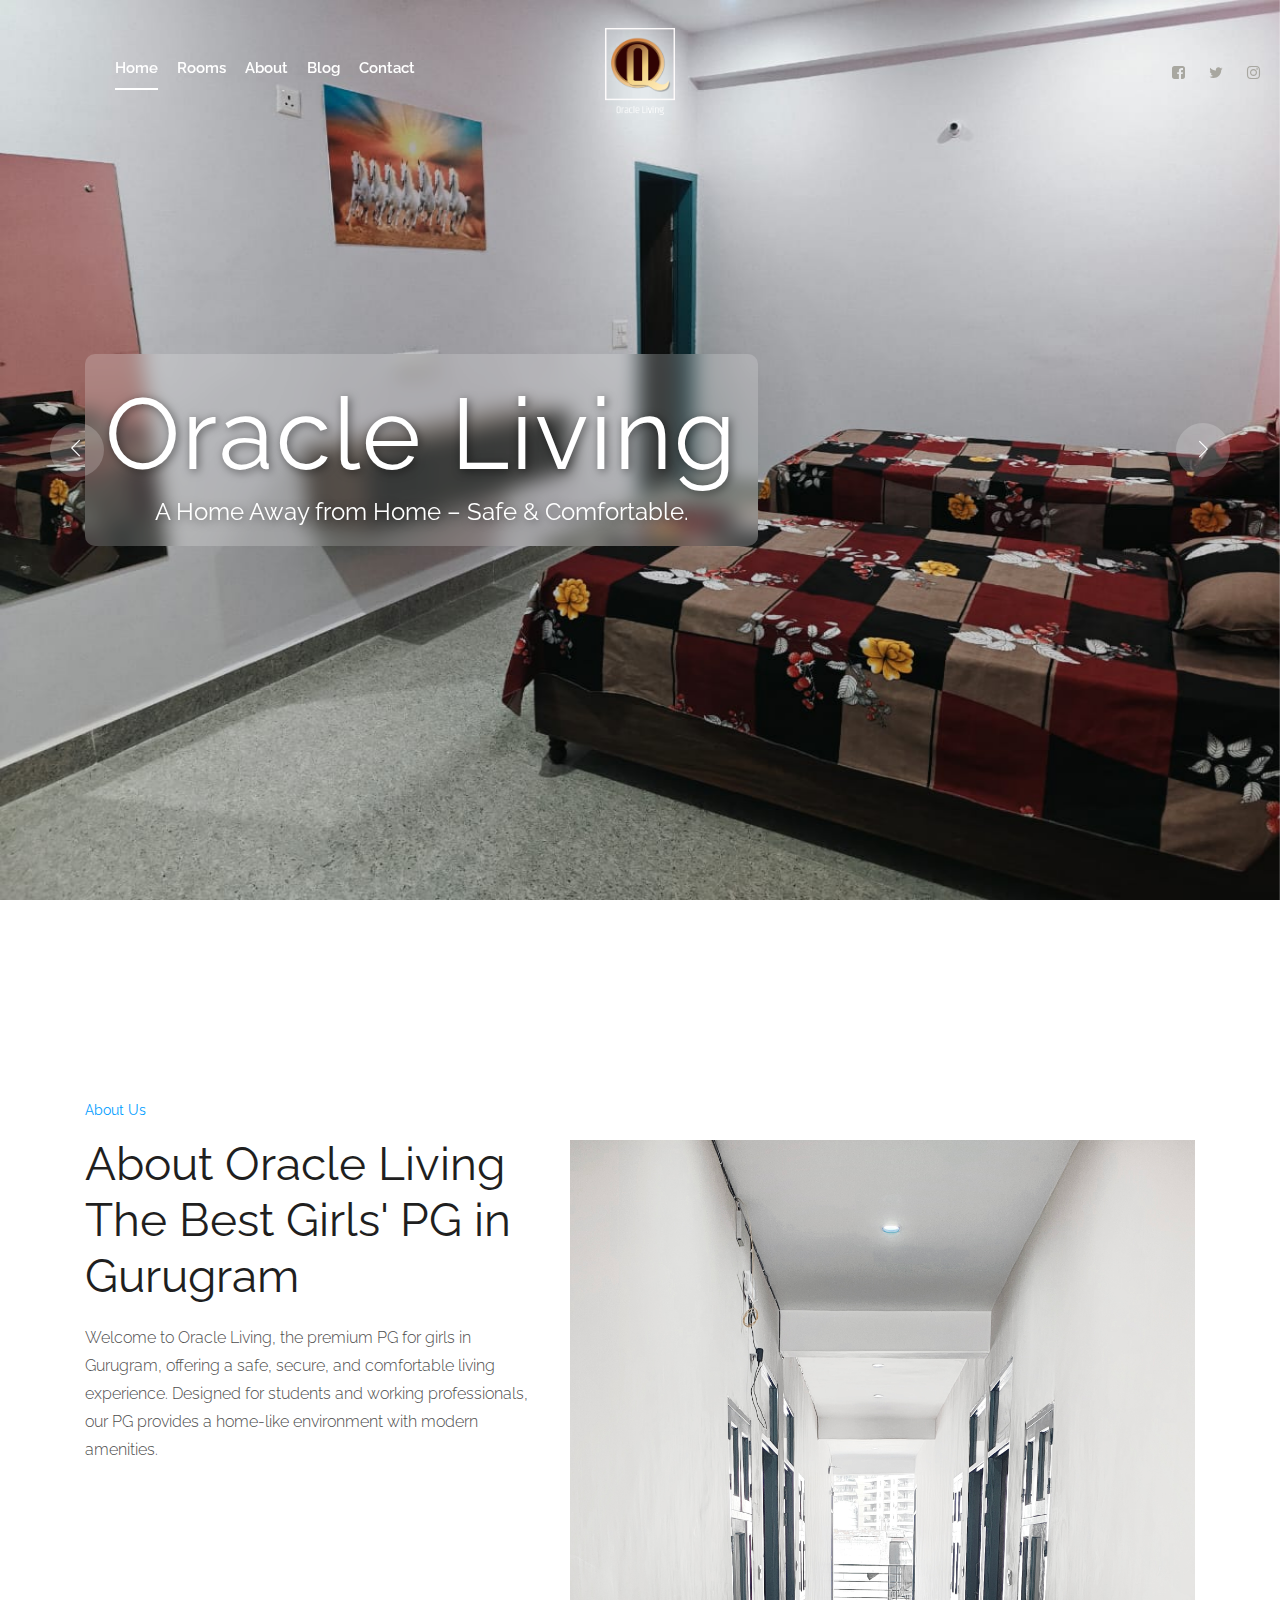
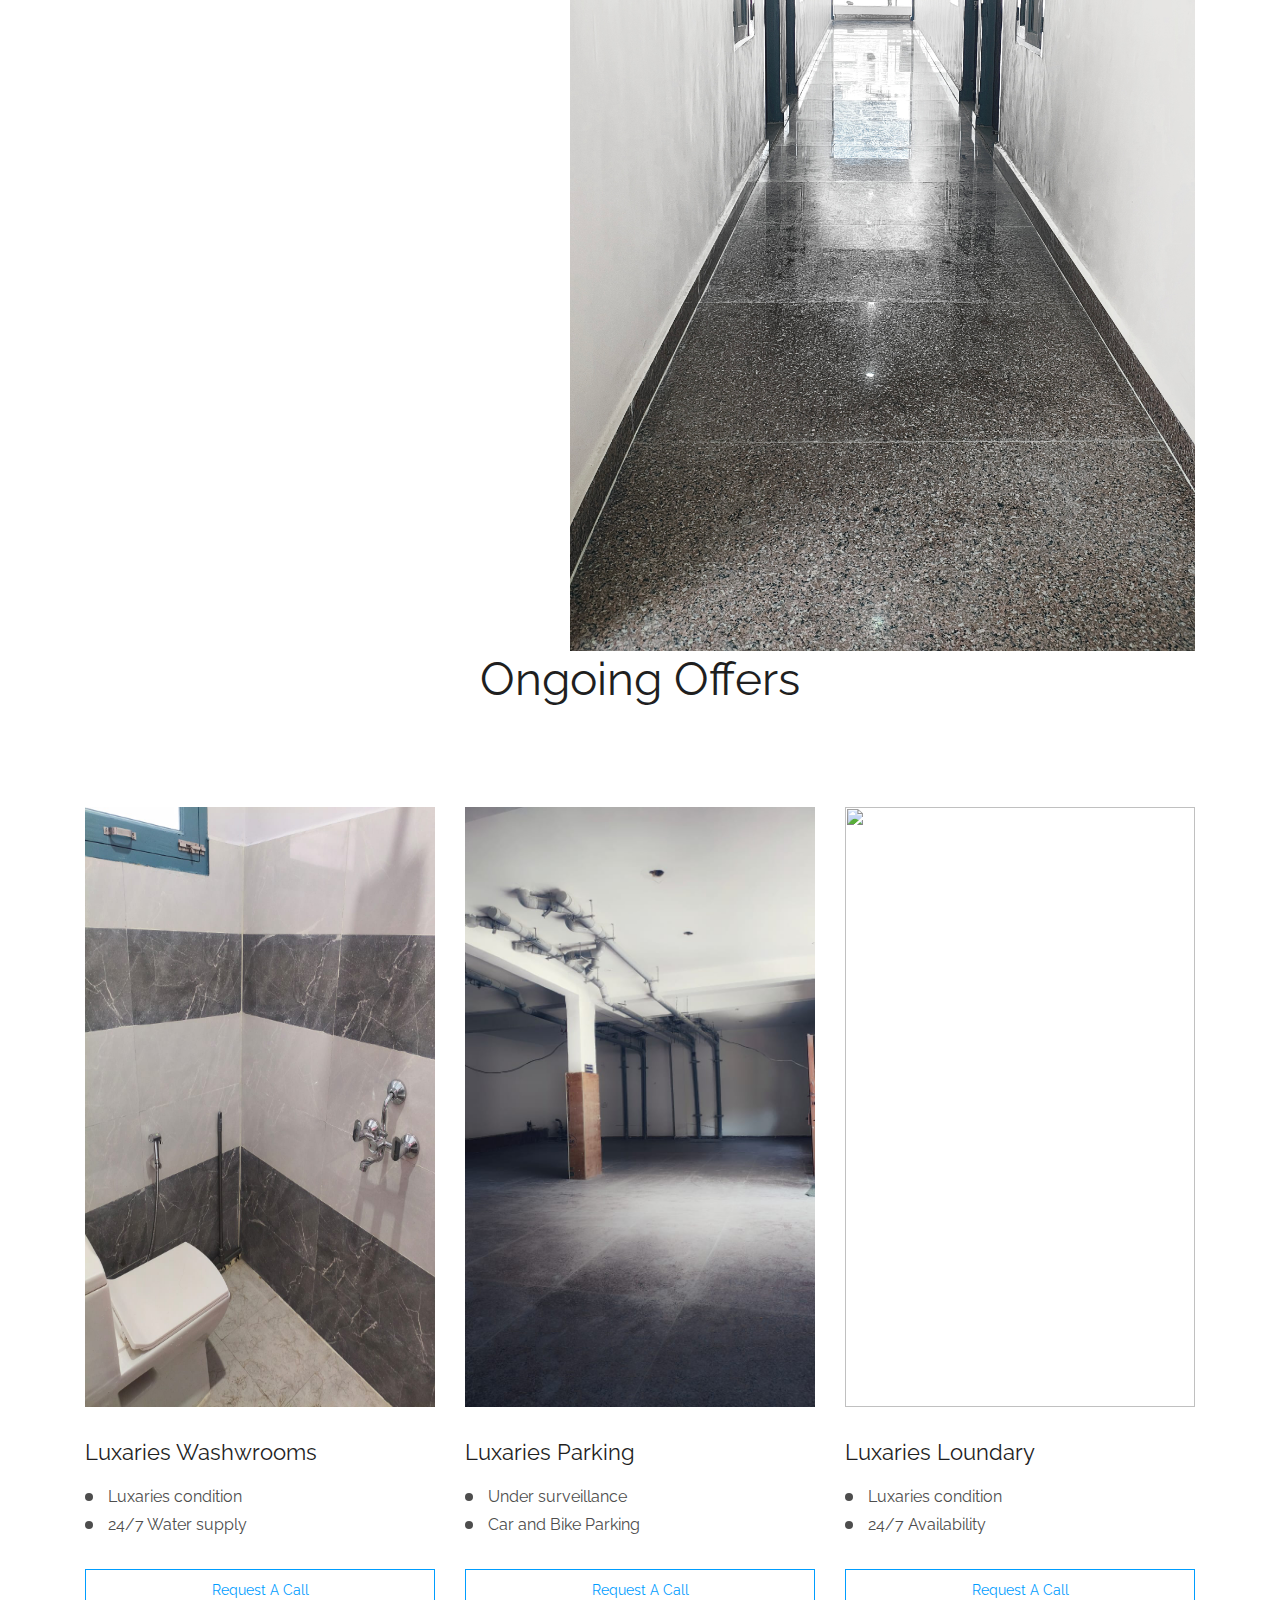
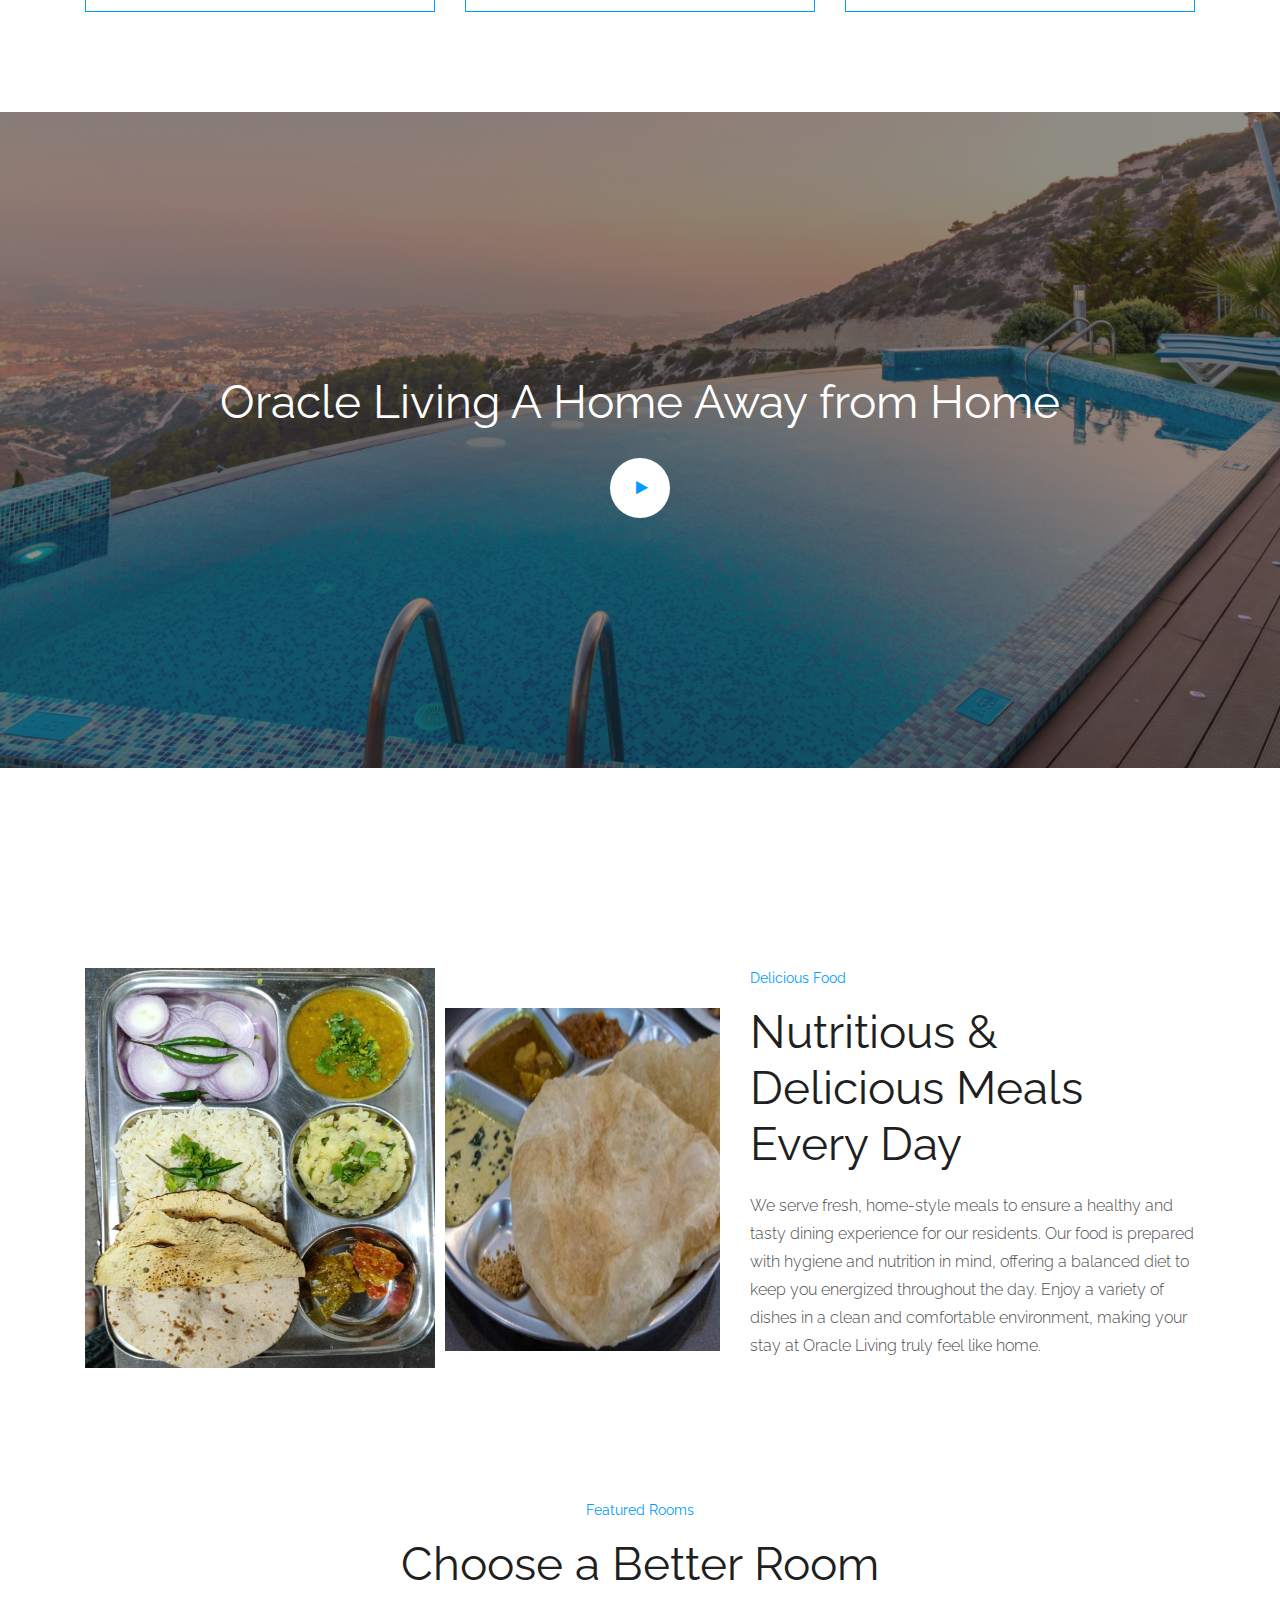
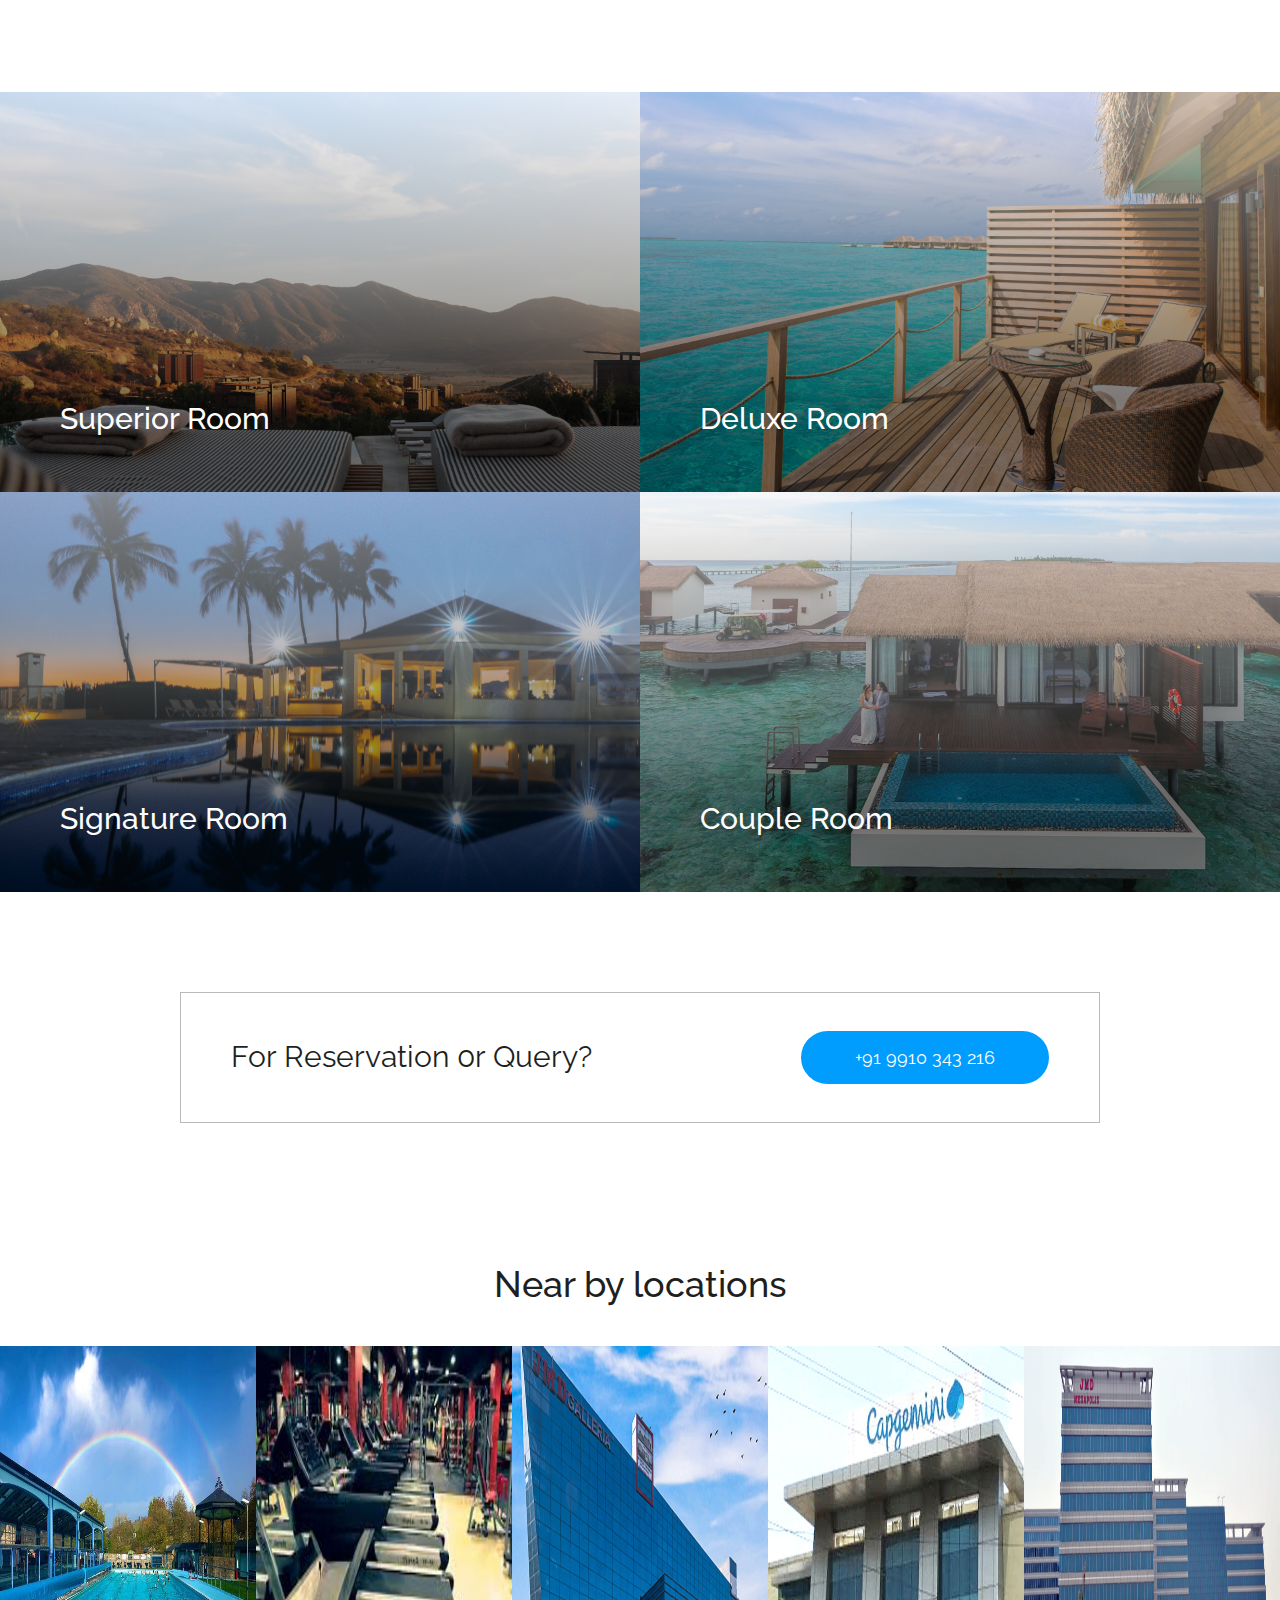
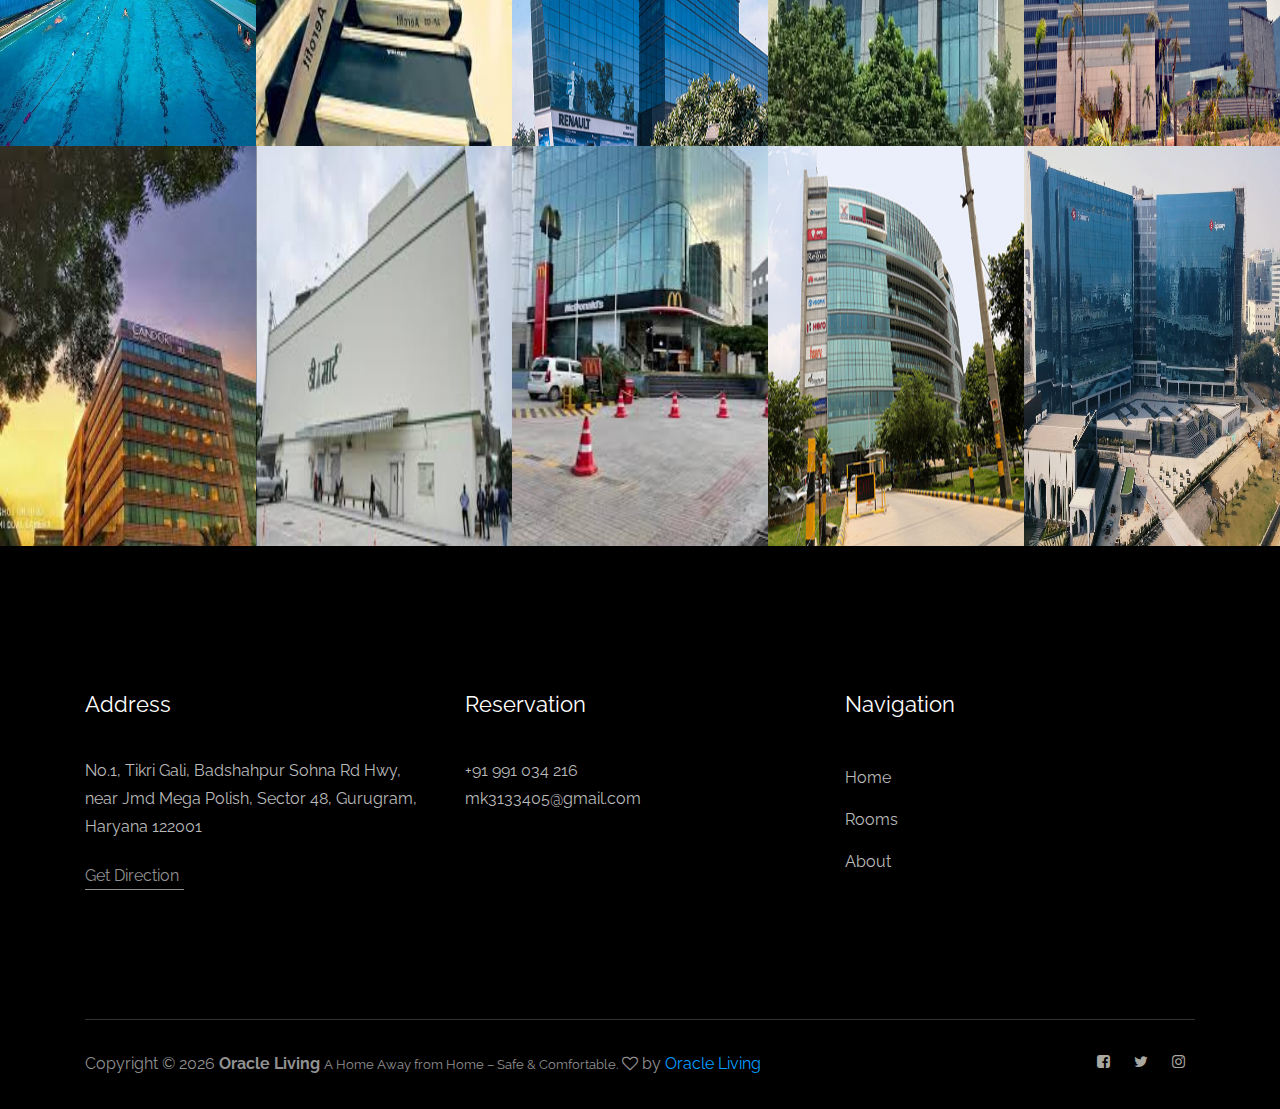
==== index.html @ 8eb71ac9 "done" ====
<!DOCTYPE html>
<html class="no-js" lang="zxx">
  <head>
    <meta charset="utf-8" />
    <meta http-equiv="x-ua-compatible" content="ie=edge" />
    <title>Oracle Living</title>
    <meta name="description" content="" />
    <meta name="viewport" content="width=device-width, initial-scale=1" />

    <!-- <link rel="manifest" href="site.webmanifest"> -->
    <link rel="shortcut icon" type="image/x-icon" href="img/favicon.ico" />
    <!-- Place favicon.ico in the root directory -->

    <!-- CSS here -->
    <link rel="stylesheet" href="css/bootstrap.min.css" />
    <link rel="stylesheet" href="css/owl.carousel.min.css" />
    <link rel="stylesheet" href="css/magnific-popup.css" />
    <link rel="stylesheet" href="css/font-awesome.min.css" />
    <link rel="stylesheet" href="css/themify-icons.css" />
    <link rel="stylesheet" href="css/nice-select.css" />
    <link rel="stylesheet" href="css/flaticon.css" />
    <link rel="stylesheet" href="css/gijgo.css" />
    <link rel="stylesheet" href="css/animate.css" />
    <link rel="stylesheet" href="css/slicknav.css" />
    <link rel="stylesheet" href="css/style.css" />
    <!-- <link rel="stylesheet" href="css/responsive.css"> -->
  </head>

  <body>
    <!--[if lte IE 9]>
      <p class="browserupgrade">
        You are using an <strong>outdated</strong> browser. Please
        <a href="https://browsehappy.com/">upgrade your browser</a> to improve
        your experience and security.
      </p>
    <![endif]-->

    <!-- header-start -->
    <header>
      <div class="header-area">
        <div id="sticky-header" class="main-header-area">
          <div class="container-fluid p-0">
            <div class="row align-items-center no-gutters">
              <div class="col-xl-5 col-lg-6">
                <div class="main-menu d-none d-lg-block">
                  <nav>
                    <ul id="navigation">
                      <li><a class="active" href="index.html">home</a></li>
                      <li><a href="rooms.html">rooms</a></li>
                      <li><a href="about.html">About</a></li>
                      <li><a href="blog.html">Blog</a></li>

                      <li><a href="contact.html">Contact</a></li>
                    </ul>
                  </nav>
                </div>
              </div>
              <div class="col-xl-2 col-lg-2">
                <div class="logo-img">
                  <a href="index.html">
                    <img src="img/logo.png" alt="" width="70" height="90" />
                  </a>
                </div>
              </div>
              <div class="col-xl-5 col-lg-4 d-none d-lg-block">
                <div class="book_room">
                  <div class="socail_links">
                    <ul>
                      <li>
                        <a href="#">
                          <i class="fa fa-facebook-square"></i>
                        </a>
                      </li>
                      <li>
                        <a href="#">
                          <i class="fa fa-twitter"></i>
                        </a>
                      </li>
                      <li>
                        <a href="#">
                          <i class="fa fa-instagram"></i>
                        </a>
                      </li>
                    </ul>
                  </div>
                </div>
              </div>
              <div class="col-12">
                <div class="mobile_menu d-block d-lg-none"></div>
              </div>
            </div>
          </div>
        </div>
      </div>
    </header>
    <!-- header-end -->

    <!-- slider_area_start -->
    <div class="slider_area">
      <div class="slider_active owl-carousel">
        <div
          class="single_slider d-flex align-items-center justify-content-center slider_bg_1"
        >
          <div class="container">
            <div class="row">
              <div class="col-xl-12">
                <div class="slider_text text-center">
                  <h3>Oracle Living</h3>
                  <p>A Home Away from Home – Safe & Comfortable.</p>
                </div>
              </div>
            </div>
          </div>
        </div>
        <div
          class="single_slider d-flex align-items-center justify-content-center slider_bg_2"
        >
          <div class="container">
            <div class="row">
              <div class="col-xl-12">
                <div class="slider_text text-center">
                  <h3>Oracle Living for Girls</h3>
                  <p>Where Comfort Meets Security for Women.</p>
                </div>
              </div>
            </div>
          </div>
        </div>
        <div
          class="single_slider d-flex align-items-center justify-content-center slider_bg_3"
        >
          <div class="container">
            <div class="row">
              <div class="col-xl-12">
                <div class="slider_text text-center">
                  <h3>Oracle Living - Home</h3>
                  <p>Luxury, Safety & Comfort – All in One Place.</p>
                </div>
              </div>
            </div>
          </div>
        </div>
      </div>
    </div>

    <div class="about_area">
      <div class="container">
        <div class="row">
          <div class="col-xl-5 col-lg-5">
            <div class="about_info">
              <div class="section_title mb-20px">
                <span>About Us</span>
                <h3>
                  About Oracle Living <br />
                  The Best Girls' PG in Gurugram
                </h3>
              </div>
              <p>
                Welcome to Oracle Living, the premium PG for girls in Gurugram,
                offering a safe, secure, and comfortable living experience.
                Designed for students and working professionals, our PG provides
                a home-like environment with modern amenities.
              </p>
            </div>
          </div>
          <div class="col-xl-7 col-lg-7">
            <div class="about_thumb d-flex">
              <div class="img_1">
                <img src="img/about/about_1.jpg" alt="" />
              </div>
              <div class="img_2">
                <img src="img/about/about_2.jpg" alt="" />
              </div>
            </div>
          </div>
        </div>
      </div>
    </div>
    <!-- about_area_end -->

    <!-- offers_area_start -->
    <div class="offers_area">
      <div class="container">
        <div class="row">
          <div class="col-xl-12">
            <div class="section_title text-center mb-100">
              <h3>Ongoing Offers</h3>
            </div>
          </div>
        </div>
        <div class="row">
          <div class="col-xl-4 col-md-4">
            <div class="single_offers">
              <div class="about_thumb">
                <img src="img/offers/1.jpg" height="600" alt="" />
              </div>
              <h3>Luxaries Washwrooms</h3>
              <ul>
                <li>Luxaries condition</li>
                <li>24/7 Water supply</li>
              </ul>
              <a href="#" class="book_now">Request a call</a>
            </div>
          </div>
          <div class="col-xl-4 col-md-4">
            <div class="single_offers">
              <div class="about_thumb">
                <img src="img/offers/2.jpg" height="600" alt="" />
              </div>
              <h3>Luxaries Parking</h3>
              <ul>
                <li>Under surveillance</li>
                <li>Car and Bike Parking</li>
              </ul>
              <a href="#" class="book_now">Request a call</a>
            </div>
          </div>
          <div class="col-xl-4 col-md-4">
            <div class="single_offers">
              <div class="about_thumb">
                <img src="img/offers/3.jpg" height="600" alt="" />
              </div>
              <h3>Luxaries Loundary</h3>
              <ul>
                <li>Luxaries condition</li>
                <li>24/7 Availability</li>
              </ul>
              <a href="#" class="book_now">Request a call</a>
            </div>
          </div>
        </div>
      </div>
    </div>
    <!-- offers_area_end -->

    <!-- video_area_start -->
    <div class="video_area video_bg overlay">
      <div class="video_area_inner text-center">
        <h3>Oracle Living A Home Away from Home</h3>
        <a
          href="https://www.youtube.com/watch?v=vLnPwxZdW4Y"
          class="video_btn popup-video"
        >
          <i class="fa fa-play"></i>
        </a>
      </div>
    </div>
    <!-- video_area_end -->

    <!-- about_area_start -->
    <div class="about_area">
      <div class="container">
        <div class="row">
          <div class="col-xl-7 col-lg-7">
            <div class="about_thumb2 d-flex">
              <div class="img_1">
                <img
                  src="img/about/1.jpg"
                  style="height: 400px; width: 350px"
                  alt=""
                />
              </div>
              <div class="img_2">
                <img src="img/about/2.png" alt="" />
              </div>
            </div>
          </div>
          <div class="col-xl-5 col-lg-5">
            <div class="about_info">
              <div class="section_title mb-20px">
                <span>Delicious Food</span>
                <h3>Nutritious & Delicious Meals Every Day</h3>
              </div>
              <p>
                We serve fresh, home-style meals to ensure a healthy and tasty
                dining experience for our residents. Our food is prepared with
                hygiene and nutrition in mind, offering a balanced diet to keep
                you energized throughout the day. Enjoy a variety of dishes in a
                clean and comfortable environment, making your stay at Oracle
                Living truly feel like home.
              </p>
            </div>
          </div>
        </div>
      </div>
    </div>

    <div class="features_room">
      <div class="container">
        <div class="row">
          <div class="col-xl-12">
            <div class="section_title text-center mb-100">
              <span>Featured Rooms</span>
              <h3>Choose a Better Room</h3>
            </div>
          </div>
        </div>
      </div>
      <div class="rooms_here">
        <div class="single_rooms">
          <div class="room_thumb">
            <img src="img/rooms/1.png" alt="" />
            <div
              class="room_heading d-flex justify-content-between align-items-center"
            >
              <div class="room_heading_inner">
                <h3>Superior Room</h3>
              </div>
              <a href="#" class="line-button">Request a call</a>
            </div>
          </div>
        </div>
        <div class="single_rooms">
          <div class="room_thumb">
            <img src="img/rooms/2.png" alt="" />
            <div
              class="room_heading d-flex justify-content-between align-items-center"
            >
              <div class="room_heading_inner">
                <h3>Deluxe Room</h3>
              </div>
              <a href="#" class="line-button">Request a call</a>
            </div>
          </div>
        </div>
        <div class="single_rooms">
          <div class="room_thumb">
            <img src="img/rooms/3.png" alt="" />
            <div
              class="room_heading d-flex justify-content-between align-items-center"
            >
              <div class="room_heading_inner">
                <h3>Signature Room</h3>
              </div>
              <a href="#" class="line-button">Request a call</a>
            </div>
          </div>
        </div>
        <div class="single_rooms">
          <div class="room_thumb">
            <img src="img/rooms/4.png" alt="" />
            <div
              class="room_heading d-flex justify-content-between align-items-center"
            >
              <div class="room_heading_inner">
                <h3>Couple Room</h3>
              </div>
              <a href="#" class="line-button">Request a call</a>
            </div>
          </div>
        </div>
      </div>
    </div>
    <!-- features_room_end -->

    <!-- forQuery_start -->
    <div class="forQuery">
      <div class="container">
        <div class="row">
          <div class="col-xl-10 offset-xl-1 col-md-12">
            <div class="Query_border">
              <div class="row align-items-center justify-content-center">
                <div class="col-xl-6 col-md-6">
                  <div class="Query_text">
                    <p>For Reservation 0r Query?</p>
                  </div>
                </div>
                <div class="col-xl-6 col-md-6">
                  <div class="phone_num">
                    <a href="#" class="mobile_no">+91 9910 343 216</a>
                  </div>
                </div>
              </div>
            </div>
          </div>
        </div>
      </div>
    </div>
    <div style="margin: 40px">
      <center><h1>Near by locations</h1></center>
    </div>
    <!-- forQuery_end-->

    <!-- instragram_area_start -->
    <div class="instragram_area">
      <div class="single_instagram">
        <img src="img/instragram/1.jpg" height="400" alt="" />
        <div class="ovrelay">
          <a href="#">GP Goingca </a>
        </div>
      </div>
      <div class="single_instagram">
        <img src="img/instragram/2.jpeg" height="400" alt="" />
        <div class="ovrelay">
          <a href="#"> Pro Ultimate GYM </a>
        </div>
      </div>
      <div class="single_instagram">
        <img src="img/instragram/3.jpg" height="400" alt="" />
        <div class="ovrelay">
          <a href="#"> JMD Galleria </a>
        </div>
      </div>
      <div class="single_instagram">
        <img src="img/instragram/4.png" height="400" alt="" />
        <div class="ovrelay">
          <a href="#"> Capgemini </a>
        </div>
      </div>
      <div class="single_instagram">
        <img src="img/instragram/5.jpg" height="400" alt="" />
        <div class="ovrelay">
          <a href="#"> JMD Megapolis </a>
        </div>
      </div>
    </div>
    <div class="instragram_area">
      <div class="single_instagram">
        <img src="img/instragram/6.jpeg" height="400" alt="" />
        <div class="ovrelay">
          <a href="#"> Candor </a>
        </div>
      </div>
      <div class="single_instagram">
        <img src="img/instragram/7.jpeg" height="400" alt="" />
        <div class="ovrelay">
          <a href="#"> D Mart </a>
        </div>
      </div>
      <div class="single_instagram">
        <img src="img/instragram/8.jpeg" height="400" alt="" />
        <div class="ovrelay">
          <a href="#">MC D </a>
        </div>
      </div>
      <div class="single_instagram">
        <img src="img/instragram/9.jpg" height="400" alt="" />
        <div class="ovrelay">
          <a href="#"> Spaze IT Park </a>
        </div>
      </div>
      <div class="single_instagram">
        <img src="img/instragram/10.jpeg" height="400" alt="" />
        <div class="ovrelay">
          <a href="#"> Spinny </a>
        </div>
      </div>
    </div>
    <!-- instragram_area_end -->

    <!-- footer -->
    <footer class="footer">
      <div class="footer_top">
        <div class="container">
          <div class="row">
            <div class="col-xl-4 col-md-6 col-lg-4">
              <div class="footer_widget">
                <h3 class="footer_title">address</h3>
                <p class="footer_text">
                  No.1, Tikri Gali, Badshahpur Sohna Rd Hwy, near Jmd Mega
                  Polish, Sector 48, Gurugram, Haryana 122001
                </p>
                <a href="#" class="line-button">Get Direction</a>
              </div>
            </div>
            <div class="col-xl-4 col-md-6 col-lg-4">
              <div class="footer_widget">
                <h3 class="footer_title">Reservation</h3>
                <p class="footer_text">
                  +91 991 034 216 <br />
                  mk3133405@gmail.com
                </p>
              </div>
            </div>
            <div class="col-xl-4 col-md-6 col-lg-4">
              <div class="footer_widget">
                <h3 class="footer_title">Navigation</h3>
                <ul>
                  <li><a href="/">Home</a></li>
                  <li><a href="/rooms.html">Rooms</a></li>
                  <li><a href="/about.html">About</a></li>
                </ul>
              </div>
            </div>
          </div>
        </div>
      </div>
      <div class="copy-right_text">
        <div class="container">
          <div class="footer_border"></div>
          <div class="row">
            <div class="col-xl-8 col-md-7 col-lg-9">
              <p class="copy_right">
                <!-- Link back to Colorlib can't be removed. Template is licensed under CC BY 3.0. -->
                Copyright &copy;
                <script>
                  document.write(new Date().getFullYear());
                </script>
                <strong>Oracle Living</strong>
                <small>A Home Away from Home – Safe & Comfortable.</small>
                <i class="fa fa-heart-o" aria-hidden="true"></i> by
                <a href="/" target="_blank">Oracle Living</a>
                <!-- Link back to Colorlib can't be removed. Template is licensed under CC BY 3.0. -->
              </p>
            </div>

            <div class="col-xl-4 col-md-5 col-lg-3">
              <div class="socail_links">
                <ul>
                  <li>
                    <a href="#">
                      <i class="fa fa-facebook-square"></i>
                    </a>
                  </li>
                  <li>
                    <a href="#">
                      <i class="fa fa-twitter"></i>
                    </a>
                  </li>
                  <li>
                    <a href="#">
                      <i class="fa fa-instagram"></i>
                    </a>
                  </li>
                </ul>
              </div>
            </div>
          </div>
        </div>
      </div>
    </footer>

    <!-- JS here -->
    <script src="js/vendor/modernizr-3.5.0.min.js"></script>
    <script src="js/vendor/jquery-1.12.4.min.js"></script>
    <script src="js/popper.min.js"></script>
    <script src="js/bootstrap.min.js"></script>
    <script src="js/owl.carousel.min.js"></script>
    <script src="js/isotope.pkgd.min.js"></script>
    <script src="js/ajax-form.js"></script>
    <script src="js/waypoints.min.js"></script>
    <script src="js/jquery.counterup.min.js"></script>
    <script src="js/imagesloaded.pkgd.min.js"></script>
    <script src="js/scrollIt.js"></script>
    <script src="js/jquery.scrollUp.min.js"></script>
    <script src="js/wow.min.js"></script>
    <script src="js/nice-select.min.js"></script>
    <script src="js/jquery.slicknav.min.js"></script>
    <script src="js/jquery.magnific-popup.min.js"></script>
    <script src="js/plugins.js"></script>
    <script src="js/gijgo.min.js"></script>

    <!--contact js-->
    <script src="js/contact.js"></script>
    <script src="js/jquery.ajaxchimp.min.js"></script>
    <script src="js/jquery.form.js"></script>
    <script src="js/jquery.validate.min.js"></script>
    <script src="js/mail-script.js"></script>

    <script src="js/main.js"></script>
    <script>
      $("#datepicker").datepicker({
        iconsLibrary: "fontawesome",
        icons: {
          rightIcon: '<span class="fa fa-caret-down"></span>',
        },
      });
      $("#datepicker2").datepicker({
        iconsLibrary: "fontawesome",
        icons: {
          rightIcon: '<span class="fa fa-caret-down"></span>',
        },
      });
    </script>
  </body>
</html>
---- css/themify-icons.css ----
@font-face {
	font-family: 'themify';
	src:url('../fonts/themify.eot?-fvbane');
	src:url('../fonts/themify.eot?#iefix-fvbane') format('embedded-opentype'),
		url('../fonts/themify.woff?-fvbane') format('woff'),
		url('../fonts/themify.ttf?-fvbane') format('truetype'),
		url('../fonts/themify.svg?-fvbane#themify') format('svg');
	font-weight: normal;
	font-style: normal;
}

[class^="ti-"], [class*=" ti-"] {
	font-family: 'themify';
	/* speak: none; */
	font-style: normal;
	font-weight: normal;
	font-variant: normal;
	text-transform: none;
	line-height: 1;

	/* Better Font Rendering =========== */
	-webkit-font-smoothing: antialiased;
	-moz-osx-font-smoothing: grayscale;
}

.ti-wand:before {
	content: "\e600";
}
.ti-volume:before {
	content: "\e601";
}
.ti-user:before {
	content: "\e602";
}
.ti-unlock:before {
	content: "\e603";
}
.ti-unlink:before {
	content: "\e604";
}
.ti-trash:before {
	content: "\e605";
}
.ti-thought:before {
	content: "\e606";
}
.ti-target:before {
	content: "\e607";
}
.ti-tag:before {
	content: "\e608";
}
.ti-tablet:before {
	content: "\e609";
}
.ti-star:before {
	content: "\e60a";
}
.ti-spray:before {
	content: "\e60b";
}
.ti-signal:before {
	content: "\e60c";
}
.ti-shopping-cart:before {
	content: "\e60d";
}
.ti-shopping-cart-full:before {
	content: "\e60e";
}
.ti-settings:before {
	content: "\e60f";
}
.ti-search:before {
	content: "\e610";
}
.ti-zoom-in:before {
	content: "\e611";
}
.ti-zoom-out:before {
	content: "\e612";
}
.ti-cut:before {
	content: "\e613";
}
.ti-ruler:before {
	content: "\e614";
}
.ti-ruler-pencil:before {
	content: "\e615";
}
.ti-ruler-alt:before {
	content: "\e616";
}
.ti-bookmark:before {
	content: "\e617";
}
.ti-bookmark-alt:before {
	content: "\e618";
}
.ti-reload:before {
	content: "\e619";
}
.ti-plus:before {
	content: "\e61a";
}
.ti-pin:before {
	content: "\e61b";
}
.ti-pencil:before {
	content: "\e61c";
}
.ti-pencil-alt:before {
	content: "\e61d";
}
.ti-paint-roller:before {
	content: "\e61e";
}
.ti-paint-bucket:before {
	content: "\e61f";
}
.ti-na:before {
	content: "\e620";
}
.ti-mobile:before {
	content: "\e621";
}
.ti-minus:before {
	content: "\e622";
}
.ti-medall:before {
	content: "\e623";
}
.ti-medall-alt:before {
	content: "\e624";
}
.ti-marker:before {
	content: "\e625";
}
.ti-marker-alt:before {
	content: "\e626";
}
.ti-arrow-up:before {
	content: "\e627";
}
.ti-arrow-right:before {
	content: "\e628";
}
.ti-arrow-left:before {
	content: "\e629";
}
.ti-arrow-down:before {
	content: "\e62a";
}
.ti-lock:before {
	content: "\e62b";
}
.ti-location-arrow:before {
	content: "\e62c";
}
.ti-link:before {
	content: "\e62d";
}
.ti-layout:before {
	content: "\e62e";
}
.ti-layers:before {
	content: "\e62f";
}
.ti-layers-alt:before {
	content: "\e630";
}
.ti-key:before {
	content: "\e631";
}
.ti-import:before {
	content: "\e632";
}
.ti-image:before {
	content: "\e633";
}
.ti-heart:before {
	content: "\e634";
}
.ti-heart-broken:before {
	content: "\e635";
}
.ti-hand-stop:before {
	content: "\e636";
}
.ti-hand-open:before {
	content: "\e637";
}
.ti-hand-drag:before {
	content: "\e638";
}
.ti-folder:before {
	content: "\e639";
}
.ti-flag:before {
	content: "\e63a";
}
.ti-flag-alt:before {
	content: "\e63b";
}
.ti-flag-alt-2:before {
	content: "\e63c";
}
.ti-eye:before {
	content: "\e63d";
}
.ti-export:before {
	content: "\e63e";
}
.ti-exchange-vertical:before {
	content: "\e63f";
}
.ti-desktop:before {
	content: "\e640";
}
.ti-cup:before {
	content: "\e641";
}
.ti-crown:before {
	content: "\e642";
}
.ti-comments:before {
	content: "\e643";
}
.ti-comment:before {
	content: "\e644";
}
.ti-comment-alt:before {
	content: "\e645";
}
.ti-close:before {
	content: "\e646";
}
.ti-clip:before {
	content: "\e647";
}
.ti-angle-up:before {
	content: "\e648";
}
.ti-angle-right:before {
	content: "\e649";
}
.ti-angle-left:before {
	content: "\e64a";
}
.ti-angle-down:before {
	content: "\e64b";
}
.ti-check:before {
	content: "\e64c";
}
.ti-check-box:before {
	content: "\e64d";
}
.ti-camera:before {
	content: "\e64e";
}
.ti-announcement:before {
	content: "\e64f";
}
.ti-brush:before {
	content: "\e650";
}
.ti-briefcase:before {
	content: "\e651";
}
.ti-bolt:before {
	content: "\e652";
}
.ti-bolt-alt:before {
	content: "\e653";
}
.ti-blackboard:before {
	content: "\e654";
}
.ti-bag:before {
	content: "\e655";
}
.ti-move:before {
	content: "\e656";
}
.ti-arrows-vertical:before {
	content: "\e657";
}
.ti-arrows-horizontal:before {
	content: "\e658";
}
.ti-fullscreen:before {
	content: "\e659";
}
.ti-arrow-top-right:before {
	content: "\e65a";
}
.ti-arrow-top-left:before {
	content: "\e65b";
}
.ti-arrow-circle-up:before {
	content: "\e65c";
}
.ti-arrow-circle-right:before {
	content: "\e65d";
}
.ti-arrow-circle-left:before {
	content: "\e65e";
}
.ti-arrow-circle-down:before {
	content: "\e65f";
}
.ti-angle-double-up:before {
	content: "\e660";
}
.ti-angle-double-right:before {
	content: "\e661";
}
.ti-angle-double-left:before {
	content: "\e662";
}
.ti-angle-double-down:before {
	content: "\e663";
}
.ti-zip:before {
	content: "\e664";
}
.ti-world:before {
	content: "\e665";
}
.ti-wheelchair:before {
	content: "\e666";
}
.ti-view-list:before {
	content: "\e667";
}
.ti-view-list-alt:before {
	content: "\e668";
}
.ti-view-grid:before {
	content: "\e669";
}
.ti-uppercase:before {
	content: "\e66a";
}
.ti-upload:before {
	content: "\e66b";
}
.ti-underline:before {
	content: "\e66c";
}
.ti-truck:before {
	content: "\e66d";
}
.ti-timer:before {
	content: "\e66e";
}
.ti-ticket:before {
	content: "\e66f";
}
.ti-thumb-up:before {
	content: "\e670";
}
.ti-thumb-down:before {
	content: "\e671";
}
.ti-text:before {
	content: "\e672";
}
.ti-stats-up:before {
	content: "\e673";
}
.ti-stats-down:before {
	content: "\e674";
}
.ti-split-v:before {
	content: "\e675";
}
.ti-split-h:before {
	content: "\e676";
}
.ti-smallcap:before {
	content: "\e677";
}
.ti-shine:before {
	content: "\e678";
}
.ti-shift-right:before {
	content: "\e679";
}
.ti-shift-left:before {
	content: "\e67a";
}
.ti-shield:before {
	content: "\e67b";
}
.ti-notepad:before {
	content: "\e67c";
}
.ti-server:before {
	content: "\e67d";
}
.ti-quote-right:before {
	content: "\e67e";
}
.ti-quote-left:before {
	content: "\e67f";
}
.ti-pulse:before {
	content: "\e680";
}
.ti-printer:before {
	content: "\e681";
}
.ti-power-off:before {
	content: "\e682";
}
.ti-plug:before {
	content: "\e683";
}
.ti-pie-chart:before {
	content: "\e684";
}
.ti-paragraph:before {
	content: "\e685";
}
.ti-panel:before {
	content: "\e686";
}
.ti-package:before {
	content: "\e687";
}
.ti-music:before {
	content: "\e688";
}
.ti-music-alt:before {
	content: "\e689";
}
.ti-mouse:before {
	content: "\e68a";
}
.ti-mouse-alt:before {
	content: "\e68b";
}
.ti-money:before {
	content: "\e68c";
}
.ti-microphone:before {
	content: "\e68d";
}
.ti-menu:before {
	content: "\e68e";
}
.ti-menu-alt:before {
	content: "\e68f";
}
.ti-map:before {
	content: "\e690";
}
.ti-map-alt:before {
	content: "\e691";
}
.ti-loop:before {
	content: "\e692";
}
.ti-location-pin:before {
	content: "\e693";
}
.ti-list:before {
	content: "\e694";
}
.ti-light-bulb:before {
	content: "\e695";
}
.ti-Italic:before {
	content: "\e696";
}
.ti-info:before {
	content: "\e697";
}
.ti-infinite:before {
	content: "\e698";
}
.ti-id-badge:before {
	content: "\e699";
}
.ti-hummer:before {
	content: "\e69a";
}
.ti-home:before {
	content: "\e69b";
}
.ti-help:before {
	content: "\e69c";
}
.ti-headphone:before {
	content: "\e69d";
}
.ti-harddrives:before {
	content: "\e69e";
}
.ti-harddrive:before {
	content: "\e69f";
}
.ti-gift:before {
	content: "\e6a0";
}
.ti-game:before {
	content: "\e6a1";
}
.ti-filter:before {
	content: "\e6a2";
}
.ti-files:before {
	content: "\e6a3";
}
.ti-file:before {
	content: "\e6a4";
}
.ti-eraser:before {
	content: "\e6a5";
}
.ti-envelope:before {
	content: "\e6a6";
}
.ti-download:before {
	content: "\e6a7";
}
.ti-direction:before {
	content: "\e6a8";
}
.ti-direction-alt:before {
	content: "\e6a9";
}
.ti-dashboard:before {
	content: "\e6aa";
}
.ti-control-stop:before {
	content: "\e6ab";
}
.ti-control-shuffle:before {
	content: "\e6ac";
}
.ti-control-play:before {
	content: "\e6ad";
}
.ti-control-pause:before {
	content: "\e6ae";
}
.ti-control-forward:before {
	content: "\e6af";
}
.ti-control-backward:before {
	content: "\e6b0";
}
.ti-cloud:before {
	content: "\e6b1";
}
.ti-cloud-up:before {
	content: "\e6b2";
}
.ti-cloud-down:before {
	content: "\e6b3";
}
.ti-clipboard:before {
	content: "\e6b4";
}
.ti-car:before {
	content: "\e6b5";
}
.ti-calendar:before {
	content: "\e6b6";
}
.ti-book:before {
	content: "\e6b7";
}
.ti-bell:before {
	content: "\e6b8";
}
.ti-basketball:before {
	content: "\e6b9";
}
.ti-bar-chart:before {
	content: "\e6ba";
}
.ti-bar-chart-alt:before {
	content: "\e6bb";
}
.ti-back-right:before {
	content: "\e6bc";
}
.ti-back-left:before {
	content: "\e6bd";
}
.ti-arrows-corner:before {
	content: "\e6be";
}
.ti-archive:before {
	content: "\e6bf";
}
.ti-anchor:before {
	content: "\e6c0";
}
.ti-align-right:before {
	content: "\e6c1";
}
.ti-align-left:before {
	content: "\e6c2";
}
.ti-align-justify:before {
	content: "\e6c3";
}
.ti-align-center:before {
	content: "\e6c4";
}
.ti-alert:before {
	content: "\e6c5";
}
.ti-alarm-clock:before {
	content: "\e6c6";
}
.ti-agenda:before {
	content: "\e6c7";
}
.ti-write:before {
	content: "\e6c8";
}
.ti-window:before {
	content: "\e6c9";
}
.ti-widgetized:before {
	content: "\e6ca";
}
.ti-widget:before {
	content: "\e6cb";
}
.ti-widget-alt:before {
	content: "\e6cc";
}
.ti-wallet:before {
	content: "\e6cd";
}
.ti-video-clapper:before {
	content: "\e6ce";
}
.ti-video-camera:before {
	content: "\e6cf";
}
.ti-vector:before {
	content: "\e6d0";
}
.ti-themify-logo:before {
	content: "\e6d1";
}
.ti-themify-favicon:before {
	content: "\e6d2";
}
.ti-themify-favicon-alt:before {
	content: "\e6d3";
}
.ti-support:before {
	content: "\e6d4";
}
.ti-stamp:before {
	content: "\e6d5";
}
.ti-split-v-alt:before {
	content: "\e6d6";
}
.ti-slice:before {
	content: "\e6d7";
}
.ti-shortcode:before {
	content: "\e6d8";
}
.ti-shift-right-alt:before {
	content: "\e6d9";
}
.ti-shift-left-alt:before {
	content: "\e6da";
}
.ti-ruler-alt-2:before {
	content: "\e6db";
}
.ti-receipt:before {
	content: "\e6dc";
}
.ti-pin2:before {
	content: "\e6dd";
}
.ti-pin-alt:before {
	content: "\e6de";
}
.ti-pencil-alt2:before {
	content: "\e6df";
}
.ti-palette:before {
	content: "\e6e0";
}
.ti-more:before {
	content: "\e6e1";
}
.ti-more-alt:before {
	content: "\e6e2";
}
.ti-microphone-alt:before {
	content: "\e6e3";
}
.ti-magnet:before {
	content: "\e6e4";
}
.ti-line-double:before {
	content: "\e6e5";
}
.ti-line-dotted:before {
	content: "\e6e6";
}
.ti-line-dashed:before {
	content: "\e6e7";
}
.ti-layout-width-full:before {
	content: "\e6e8";
}
.ti-layout-width-default:before {
	content: "\e6e9";
}
.ti-layout-width-default-alt:before {
	content: "\e6ea";
}
.ti-layout-tab:before {
	content: "\e6eb";
}
.ti-layout-tab-window:before {
	content: "\e6ec";
}
.ti-layout-tab-v:before {
	content: "\e6ed";
}
.ti-layout-tab-min:before {
	content: "\e6ee";
}
.ti-layout-slider:before {
	content: "\e6ef";
}
.ti-layout-slider-alt:before {
	content: "\e6f0";
}
.ti-layout-sidebar-right:before {
	content: "\e6f1";
}
.ti-layout-sidebar-none:before {
	content: "\e6f2";
}
.ti-layout-sidebar-left:before {
	content: "\e6f3";
}
.ti-layout-placeholder:before {
	content: "\e6f4";
}
.ti-layout-menu:before {
	content: "\e6f5";
}
.ti-layout-menu-v:before {
	content: "\e6f6";
}
.ti-layout-menu-separated:before {
	content: "\e6f7";
}
.ti-layout-menu-full:before {
	content: "\e6f8";
}
.ti-layout-media-right-alt:before {
	content: "\e6f9";
}
.ti-layout-media-right:before {
	content: "\e6fa";
}
.ti-layout-media-overlay:before {
	content: "\e6fb";
}
.ti-layout-media-overlay-alt:before {
	content: "\e6fc";
}
.ti-layout-media-overlay-alt-2:before {
	content: "\e6fd";
}
.ti-layout-media-left-alt:before {
	content: "\e6fe";
}
.ti-layout-media-left:before {
	content: "\e6ff";
}
.ti-layout-media-center-alt:before {
	content: "\e700";
}
.ti-layout-media-center:before {
	content: "\e701";
}
.ti-layout-list-thumb:before {
	content: "\e702";
}
.ti-layout-list-thumb-alt:before {
	content: "\e703";
}
.ti-layout-list-post:before {
	content: "\e704";
}
.ti-layout-list-large-image:before {
	content: "\e705";
}
.ti-layout-line-solid:before {
	content: "\e706";
}
.ti-layout-grid4:before {
	content: "\e707";
}
.ti-layout-grid3:before {
	content: "\e708";
}
.ti-layout-grid2:before {
	content: "\e709";
}
.ti-layout-grid2-thumb:before {
	content: "\e70a";
}
.ti-layout-cta-right:before {
	content: "\e70b";
}
.ti-layout-cta-left:before {
	content: "\e70c";
}
.ti-layout-cta-center:before {
	content: "\e70d";
}
.ti-layout-cta-btn-right:before {
	content: "\e70e";
}
.ti-layout-cta-btn-left:before {
	content: "\e70f";
}
.ti-layout-column4:before {
	content: "\e710";
}
.ti-layout-column3:before {
	content: "\e711";
}
.ti-layout-column2:before {
	content: "\e712";
}
.ti-layout-accordion-separated:before {
	content: "\e713";
}
.ti-layout-accordion-merged:before {
	content: "\e714";
}
.ti-layout-accordion-list:before {
	content: "\e715";
}
.ti-ink-pen:before {
	content: "\e716";
}
.ti-info-alt:before {
	content: "\e717";
}
.ti-help-alt:before {
	content: "\e718";
}
.ti-headphone-alt:before {
	content: "\e719";
}
.ti-hand-point-up:before {
	content: "\e71a";
}
.ti-hand-point-right:before {
	content: "\e71b";
}
.ti-hand-point-left:before {
	content: "\e71c";
}
.ti-hand-point-down:before {
	content: "\e71d";
}
.ti-gallery:before {
	content: "\e71e";
}
.ti-face-smile:before {
	content: "\e71f";
}
.ti-face-sad:before {
	content: "\e720";
}
.ti-credit-card:before {
	content: "\e721";
}
.ti-control-skip-forward:before {
	content: "\e722";
}
.ti-control-skip-backward:before {
	content: "\e723";
}
.ti-control-record:before {
	content: "\e724";
}
.ti-control-eject:before {
	content: "\e725";
}
.ti-comments-smiley:before {
	content: "\e726";
}
.ti-brush-alt:before {
	content: "\e727";
}
.ti-youtube:before {
	content: "\e728";
}
.ti-vimeo:before {
	content: "\e729";
}
.ti-twitter:before {
	content: "\e72a";
}
.ti-time:before {
	content: "\e72b";
}
.ti-tumblr:before {
	content: "\e72c";
}
.ti-skype:before {
	content: "\e72d";
}
.ti-share:before {
	content: "\e72e";
}
.ti-share-alt:before {
	content: "\e72f";
}
.ti-rocket:before {
	content: "\e730";
}
.ti-pinterest:before {
	content: "\e731";
}
.ti-new-window:before {
	content: "\e732";
}
.ti-microsoft:before {
	content: "\e733";
}
.ti-list-ol:before {
	content: "\e734";
}
.ti-linkedin:before {
	content: "\e735";
}
.ti-layout-sidebar-2:before {
	content: "\e736";
}
.ti-layout-grid4-alt:before {
	content: "\e737";
}
.ti-layout-grid3-alt:before {
	content: "\e738";
}
.ti-layout-grid2-alt:before {
	content: "\e739";
}
.ti-layout-column4-alt:before {
	content: "\e73a";
}
.ti-layout-column3-alt:before {
	content: "\e73b";
}
.ti-layout-column2-alt:before {
	content: "\e73c";
}
.ti-instagram:before {
	content: "\e73d";
}
.ti-google:before {
	content: "\e73e";
}
.ti-github:before {
	content: "\e73f";
}
.ti-flickr:before {
	content: "\e740";
}
.ti-facebook:before {
	content: "\e741";
}
.ti-dropbox:before {
	content: "\e742";
}
.ti-dribbble:before {
	content: "\e743";
}
.ti-apple:before {
	content: "\e744";
}
.ti-android:before {
	content: "\e745";
}
.ti-save:before {
	content: "\e746";
}
.ti-save-alt:before {
	content: "\e747";
}
.ti-yahoo:before {
	content: "\e748";
}
.ti-wordpress:before {
	content: "\e749";
}
.ti-vimeo-alt:before {
	content: "\e74a";
}
.ti-twitter-alt:before {
	content: "\e74b";
}
.ti-tumblr-alt:before {
	content: "\e74c";
}
.ti-trello:before {
	content: "\e74d";
}
.ti-stack-overflow:before {
	content: "\e74e";
}
.ti-soundcloud:before {
	content: "\e74f";
}
.ti-sharethis:before {
	content: "\e750";
}
.ti-sharethis-alt:before {
	content: "\e751";
}
.ti-reddit:before {
	content: "\e752";
}
.ti-pinterest-alt:before {
	content: "\e753";
}
.ti-microsoft-alt:before {
	content: "\e754";
}
.ti-linux:before {
	content: "\e755";
}
.ti-jsfiddle:before {
	content: "\e756";
}
.ti-joomla:before {
	content: "\e757";
}
.ti-html5:before {
	content: "\e758";
}
.ti-flickr-alt:before {
	content: "\e759";
}
.ti-email:before {
	content: "\e75a";
}
.ti-drupal:before {
	content: "\e75b";
}
.ti-dropbox-alt:before {
	content: "\e75c";
}
.ti-css3:before {
	content: "\e75d";
}
.ti-rss:before {
	content: "\e75e";
}
.ti-rss-alt:before {
	content: "\e75f";
}
---- css/nice-select.css ----
.nice-select {
  -webkit-tap-highlight-color: transparent;
  background-color: #fff;
  border-radius: 5px;
  border: solid 1px #e8e8e8;
  box-sizing: border-box;
  clear: both;
  cursor: pointer;
  display: block;
  float: left;
  font-family: inherit;
  font-size: 14px;
  font-weight: normal;
  height: 42px;
  line-height: 40px;
  outline: none;
  padding-left: 18px;
  padding-right: 30px;
  position: relative;
  text-align: left !important;
  -webkit-transition: all 0.2s ease-in-out;
  transition: all 0.2s ease-in-out;
  -webkit-user-select: none;
     -moz-user-select: none;
      -ms-user-select: none;
          user-select: none;
  white-space: nowrap;
  width: auto; }
  .nice-select:hover {
    border-color: #dbdbdb; }
  .nice-select:active, .nice-select.open, .nice-select:focus {
    border-color: #999; }


  .nice-select.disabled {
    border-color: #ededed;
    color: #999;
    pointer-events: none; }
    .nice-select.disabled:after {
      border-color: #cccccc; }
  .nice-select.wide {
    width: 100%; }
    .nice-select.wide .list {
      left: 0 !important;
      right: 0 !important; }
  .nice-select.right {
    float: right; }
    .nice-select.right .list {
      left: auto;
      right: 0; }
  .nice-select.small {
    font-size: 12px;
    height: 36px;
    line-height: 34px; }
    .nice-select.small:after {
      height: 4px;
      width: 4px; }
    .nice-select.small .option {
      line-height: 34px;
      min-height: 34px; }
  .nice-select .list {
    background-color: #fff;
    border-radius: 5px;
    box-shadow: 0 0 0 1px rgba(68, 68, 68, 0.11);
    box-sizing: border-box;
    margin-top: 4px;
    opacity: 0;
    overflow: hidden;
    padding: 0;
    pointer-events: none;
    position: absolute;
    top: 100%;
    left: 0;
    -webkit-transform-origin: 50% 0;
        -ms-transform-origin: 50% 0;
            transform-origin: 50% 0;
    -webkit-transform: scale(0.75) translateY(-21px);
        -ms-transform: scale(0.75) translateY(-21px);
            transform: scale(0.75) translateY(-21px);
    -webkit-transition: all 0.2s cubic-bezier(0.5, 0, 0, 1.25), opacity 0.15s ease-out;
    transition: all 0.2s cubic-bezier(0.5, 0, 0, 1.25), opacity 0.15s ease-out;
    z-index: 9; }
    .nice-select .list:hover .option:not(:hover) {
      background-color: transparent !important; }
  .nice-select .option {
    cursor: pointer;
    font-weight: 400;
    line-height: 40px;
    list-style: none;
    min-height: 40px;
    outline: none;
    padding-left: 18px;
    padding-right: 29px;
    text-align: left;
    -webkit-transition: all 0.2s;
    transition: all 0.2s; }
    .nice-select .option:hover, .nice-select .option.focus, .nice-select .option.selected.focus {
      background-color: #f6f6f6; }
    .nice-select .option.selected {
      font-weight: bold; }
    .nice-select .option.disabled {
      background-color: transparent;
      color: #999;
      cursor: default; }

.no-csspointerevents .nice-select .list {
  display: none; }

.no-csspointerevents .nice-select.open .list {
  display: block; }





  /* ,,,,,,,,,,,,,,,, */


  .nice-select:after {
    content: "\e64b";
    display: block;
    height: 5px;
    margin-top: -5px;
    pointer-events: none;
    position: absolute;
    right: 30px;
    top: 8px;
    transition: all 0.15s ease-in-out;
    width: 5px;
    font-family: 'themify';
    color: #ddd; }

    .nice-select.open:after {
 }
    .nice-select.open .list {
      opacity: 1;
      pointer-events: auto;
      -webkit-transform: scale(1) translateY(0);
          -ms-transform: scale(1) translateY(0);
              transform: scale(1) translateY(0); }
---- css/flaticon.css ----
/*
  	Flaticon icon font: Flaticon
  	Creation date: 27/07/2019 08:27
  	*/

@font-face {
  font-family: "Flaticon";
  src: url("../fonts/Flaticon.eot");
  src: url("../fonts/Flaticon.eot?#iefix") format("embedded-opentype"),
       url("../fonts/Flaticon.woff2") format("woff2"),
       url("../fonts/Flaticon.woff") format("woff"),
       url("../fonts/Flaticon.ttf") format("truetype"),
       url("../fonts/Flaticon.svg#Flaticon") format("svg");
  font-weight: normal;
  font-style: normal;
}

@media screen and (-webkit-min-device-pixel-ratio:0) {
  @font-face {
    font-family: "Flaticon";
    src: url("../fonts/Flaticon.svg#Flaticon") format("svg");
  }
}

[class^="flaticon-"]:before, [class*=" flaticon-"]:before,
[class^="flaticon-"]:after, [class*=" flaticon-"]:after {   
  font-family: Flaticon;
font-style: normal;
}

.flaticon-left-arrow:before { content: "\f100"; }
.flaticon-right-arrow:before { content: "\f101"; }
.flaticon-play-button:before { content: "\f102"; }
.flaticon-quote:before { content: "\f103"; }
.flaticon-clock:before { content: "\f104"; }
.flaticon-world:before { content: "\f105"; }
.flaticon-mail:before { content: "\f106"; }
---- css/gijgo.css ----
.gj-button {
    background-color: #f5f5f5;
    border: 1px solid #ddd;
    color: #000;
    border-radius: 3px;
    padding: 6px 10px;
    cursor: pointer;
}

.gj-unselectable {
    -webkit-touch-callout: none;
    -webkit-user-select: none;
    -khtml-user-select: none;
    -moz-user-select: none;
    -ms-user-select: none;
    user-select: none;
}

.gj-row {
    display: -webkit-box;
    display: -ms-flexbox;
    display: flex;
    -ms-flex-wrap: wrap;
    flex-wrap: wrap;
}

.gj-margin-left-5 {
    margin-left: 5px;
}

.gj-margin-left-10 {
    margin-left: 10px;
}

.gj-width-full {
    width: 100%;
}

.gj-cursor-pointer {
    cursor: pointer;
}

.gj-text-align-center {
    text-align: center;
}

.gj-font-size-16 {
    font-size: 16px;
}

.gj-hidden {
    display: none;
}

/** Material Design */
.gj-button-md {
    background: 0 0;
    border: none;
    border-radius: 2px;
    color: rgba(0, 0, 0, 0.87);
    position: relative;
    height: 36px;
    margin: 0;
    min-width: 64px;
    padding: 0 16px;
    display: inline-block;
    font-family: "Roboto","Helvetica","Arial",sans-serif;
    font-size: 1rem;
    font-weight: 500;
    text-transform: uppercase;
    letter-spacing: 0;
    overflow: hidden;
    will-change: box-shadow;
    transition: box-shadow .2s cubic-bezier(.4,0,1,1),background-color .2s cubic-bezier(.4,0,.2,1),color .2s cubic-bezier(.4,0,.2,1);
    outline: none;
    cursor: pointer;
    text-decoration: none;
    text-align: center;
    line-height: 36px;
    vertical-align: middle;
    overflow: hidden;
    -webkit-user-select: none;
    -moz-user-select: none;
    -ms-user-select: none;
    user-select: none;
}

.gj-button-md:hover {
    background-color: rgba(158,158,158,.2);
}

.gj-button-md:disabled {
    color: rgba(0,0,0,.26);
    background: 0 0;
}

.gj-button-md .material-icons,
.gj-button-md .gj-icon {
    vertical-align: middle;
    /*font-size: 1.3rem;
    margin-right: 4px;*/
}

.gj-button-md.gj-button-md-icon {
    width: 24px;
    height: 31px;
    min-width: 24px;
    padding: 0px;
    display: table;
}

.gj-button-md.gj-button-md-icon .material-icons,
.gj-button-md.gj-button-md-icon .gj-icon {
    display: table-cell;
    margin-right: 0px;
    width: 24px;
    height: 24px;
}

.gj-button-md.active {
    background-color: rgba(158,158,158,.4);
}

.gj-button-md-group {
    position: relative;
    display: inline-block;
    vertical-align: middle;
}

.gj-textbox-md {
    border: none;
    border-bottom: 1px solid rgba(0,0,0,.42);
    display: block;
    font-family: "Helvetica","Arial",sans-serif;
    font-size: 16px;
    line-height: 16px;
    padding: 4px 0px;
    margin: 0;
    width: 100%;
    background: 0 0;
    text-align: left;
    color: rgba(0,0,0,.87);
}

.gj-textbox-md:focus,
.gj-textbox-md:active {
    border-bottom: 2px solid rgba(0,0,0,.42);
    outline: none;
}

.gj-textbox-md::placeholder {
    color: #8e8e8e;
}

.gj-textbox-md:-ms-input-placeholder {
    color: #8e8e8e;
}

.gj-textbox-md::-ms-input-placeholder {
    color: #8e8e8e;
}

.gj-md-spacer-24 {
    min-width: 24px;
    width: 24px;
    display: inline-block;
}

.gj-md-spacer-32 {
    min-width: 32px;
    width: 32px;
    display: inline-block;
}

.gj-modal {
    position: fixed;
    top: 0;
    right: 0;
    bottom: 0;
    left: 0;
    z-index: 1203;
    display: none;
    overflow: hidden;
    -webkit-overflow-scrolling: touch;
    outline: 0;
    background-color: rgba(0, 0, 0, 0.54118);
    transition: 200ms ease opacity;
    will-change: opacity;
}

/* List */
ul.gj-list li [data-role="wrapper"] {
    display: table;
    width: 100%;
}

ul.gj-list li [data-role="checkbox"] {
    display: table-cell;
    vertical-align:middle;
    text-align:center;
}

ul.gj-list li [data-role="image"] {
    display: table-cell;
    vertical-align:middle;
    text-align:center;
}

ul.gj-list li [data-role="display"] {
    display: table-cell;
    vertical-align:middle;
    cursor: pointer;
}

ul.gj-list li [data-role="display"]:empty:before {
  content: "\200b"; /* unicode zero width space character */
}

/* List - Bootstrap */
ul.gj-list-bootstrap {
    padding-left: 0px;
    margin-bottom: 0px;
}

ul.gj-list-bootstrap li {
    padding: 0px;
}

ul.gj-list-bootstrap li [data-role="wrapper"] {
    padding: 0px 10px;
}

ul.gj-list-bootstrap li [data-role="checkbox"] {
    width: 24px;
    padding: 3px;
}

ul.gj-list-bootstrap li [data-role="image"] {
    width: 24px;
    height: 24px;
}

ul.gj-list-bootstrap li [data-role="display"] {
    padding: 8px 0px 8px 4px;
}

.list-group-item.active ul li, .list-group-item.active:focus ul li, .list-group-item.active:hover ul li {
    text-shadow: none;
    color:initial;
}

/* List - Material Design */
ul.gj-list-md {
    padding: 0px;
    list-style: none;
    list-style-type: none;
    line-height: 24px;
    letter-spacing: 0;
    color: #616161; /* Gray 700 */
}

ul.gj-list-md li {
    display: list-item;
    list-style-type: none;
    padding: 0px;
    min-height: unset;
    box-sizing: border-box;
    align-items: center;
    cursor: default;
    overflow: hidden;

    font-family: "Roboto","Helvetica","Arial",sans-serif;
    font-size: 16px;
    font-weight: 400;
    letter-spacing: .04em;
    line-height: 1;
    
    -webkit-flex-direction: row;
    -ms-flex-direction: row;
    flex-direction: row;
    -webkit-flex-wrap: nowrap;
    -ms-flex-wrap: nowrap;
    flex-wrap: nowrap;
}

ul.gj-list-md li [data-role="checkbox"] {
    height: 24px;
    width: 24px;
}

ul.gj-list-md li [data-role="image"] {
    height: 24px;
    width: 24px;
}

ul.gj-list-md li [data-role="display"] {
    padding: 8px 0px 8px 5px;
    order: 0;
    flex-grow: 2;
    text-decoration: none;
    box-sizing: border-box;
    align-items: center;
    text-align: left;
    color: rgba(0,0,0,.87);
}

ul.gj-list-md li.disabled>[data-role="wrapper"]>[data-role="display"] {
    color: #9E9E9E; /* Gray 500 */
}

.gj-list-md-active {
    background: #e0e0e0;
    color: #3f51b5;
}


/* Picker */
.gj-picker {
    position: absolute;
    z-index: 1203;
    background-color: #fff;
}

.gj-picker .selected {
    color: #fff;
}

/* Material Design */
.gj-picker-md {
    font-family: "Roboto","Helvetica","Arial",sans-serif;
    font-size: 16px;
    font-weight: 400;
    letter-spacing: .04em;
    line-height: 1;
    color: rgba(0,0,0,.87);
    border: 1px solid #E0E0E0;
}

.gj-modal .gj-picker-md {
    border: 0px;
}

.gj-picker-md [role="header"] {
    color: rgba(255, 255, 255, 0.54);
    display: flex;
    background: #2196f3;
    align-items: baseline;
    user-select: none;
    justify-content: center;
}

.gj-picker-md [role="footer"] {
    float: right;
    padding: 10px;
}

.gj-picker-md [role="footer"] button.gj-button-md {
    color: #2196f3;
    font-weight: bold;
    font-size: 13px;
}

/* Bootstrap */
.gj-picker-bootstrap {
    border-radius: 4px;
    border: 1px solid #E0E0E0;
}

.gj-picker-bootstrap .selected {
    color: #888;
}

.gj-picker-bootstrap [role="header"] {
    background: #eee;
    color: #AAA;
}
@font-face {
    font-family: 'gijgo-material';
    src: url('../fonts/gijgo-material.eot?235541');
    src: url('../fonts/gijgo-material.eot?235541#iefix') format('embedded-opentype'), url('../fonts/gijgo-material.ttf?235541') format('truetype'), url('../fonts/gijgo-material.woff?235541') format('woff'), url('../fonts/gijgo-material.svg?235541#gijgo-material') format('svg');
    font-weight: normal;
    font-style: normal;
}

.gj-icon {
    /* use !important to prevent issues with browser extensions that change fonts */
    font-family: 'gijgo-material' !important;
    font-size: 24px;
    speak: none;
    font-style: normal;
    font-weight: normal;
    font-variant: normal;
    text-transform: none;
    line-height: 1;
    /* Enable Ligatures ================ */
    letter-spacing: 0;
    -webkit-font-feature-settings: "liga";
    -moz-font-feature-settings: "liga=1";
    -moz-font-feature-settings: "liga";
    -ms-font-feature-settings: "liga" 1;
    font-feature-settings: "liga";
    -webkit-font-variant-ligatures: discretionary-ligatures;
    font-variant-ligatures: discretionary-ligatures;
    /* Better Font Rendering =========== */
    -webkit-font-smoothing: antialiased;
    -moz-osx-font-smoothing: grayscale;
}

.gj-icon.undo:before {
    content: "\e900";
}

.gj-icon.vertical-align-top:before {
    content: "\e901";
}

.gj-icon.vertical-align-center:before {
    content: "\e902";
}

.gj-icon.vertical-align-bottom:before {
    content: "\e903";
}

.gj-icon.arrow-dropup:before {
    content: "\e904";
}

.gj-icon.clock:before {
    content: "\e905";
}

.gj-icon.refresh:before {
    content: "\e906";
}

.gj-icon.last-page:before {
    content: "\e907";
}

.gj-icon.first-page:before {
    content: "\e908";
}

.gj-icon.cancel:before {
    content: "\e909";
}

.gj-icon.clear:before {
    content: "\e90a";
}

.gj-icon.check-circle:before {
    content: "\e90b";
}

.gj-icon.delete:before {
    content: "\e90c";
}

.gj-icon.arrow-upward:before {
    content: "\e90d";
}

.gj-icon.arrow-forward:before {
    content: "\e90e";
}

.gj-icon.arrow-downward:before {
    content: "\e90f";
}

.gj-icon.arrow-back:before {
    content: "\e910";
}

.gj-icon.list-numbered:before {
    content: "\e911";
}

.gj-icon.list-bulleted:before {
    content: "\e912";
}

.gj-icon.indent-increase:before {
    content: "\e913";
}

.gj-icon.indent-decrease:before {
    content: "\e914";
}

.gj-icon.redo:before {
    content: "\e915";
}

.gj-icon.align-right:before {
    content: "\e916";
}

.gj-icon.align-left:before {
    content: "\e917";
}

.gj-icon.align-justify:before {
    content: "\e918";
}

.gj-icon.align-center:before {
    content: "\e919";
}

.gj-icon.strikethrough:before {
    content: "\e91a";
}

.gj-icon.italic:before {
    content: "\e91b";
}

.gj-icon.underlined:before {
    content: "\e91c";
}

.gj-icon.bold:before {
    content: "\e91d";
}

.gj-icon.arrow-dropdown:before {
    content: "\e91e";
}

.gj-icon.done:before {
    content: "\e91f";
}

.gj-icon.pencil:before {
    content: "\e920";
}

.gj-icon.minus:before {
    content: "\e921";
}

.gj-icon.plus:before {
    content: "\e922";
}

.gj-icon.chevron-up:before {
    content: "\e923";
}

.gj-icon.chevron-right:before {
    content: "\e924";
}

.gj-icon.chevron-down:before {
    content: "\e925";
}

.gj-icon.chevron-left:before {
    content: "\e926";
}

.gj-icon.event:before {
    content: "\e927";
}
.gj-draggable {
    cursor: move;
}
.gj-resizable-handle {
    position: absolute;
    font-size: 0.1px;
    display: block;
    -ms-touch-action: none;
    touch-action: none;
    z-index: 1203;
}

.gj-resizable-n {
    cursor: n-resize;
    height: 7px;
    width: 100%;
    top: -5px;
    left: 0;
}
.gj-resizable-e {
    cursor: e-resize;
    width: 7px;
    right: -5px;
    top: 0;
    height: 100%;
}
.gj-resizable-s {
    cursor: s-resize;
    height: 7px;
    width: 100%;
    bottom: -5px;
    left: 0;
}
.gj-resizable-w {
	cursor: w-resize;
	width: 7px;
	left: -5px;
	top: 0;
	height: 100%;
}
.gj-resizable-se {
	cursor: se-resize;
	width: 12px;
	height: 12px;
	right: 1px;
	bottom: 1px;
}
.gj-resizable-sw {
	cursor: sw-resize;
	width: 9px;
	height: 9px;
	left: -5px;
	bottom: -5px;
}
.gj-resizable-nw {
	cursor: nw-resize;
	width: 9px;
	height: 9px;
	left: -5px;
	top: -5px;
}
.gj-resizable-ne {
	cursor: ne-resize;
	width: 9px;
	height: 9px;
	right: -5px;
	top: -5px;
}

.gj-dialog-footer {
    position: absolute;
    bottom: 0px;
    width: 100%;
    margin-top: 0px;
}

.gj-dialog-scrollable [data-role="body"] {
    overflow-x: hidden;
    overflow-y: scroll;
}

/** Bootstrap 3 **/
.gj-dialog-bootstrap {
    overflow: hidden;
    z-index: 1202;
}

.gj-dialog-bootstrap [data-role="title"] {
    display: inline;
}
.gj-dialog-bootstrap [data-role="close"] {
    line-height: 1.42857143;
}

/** Bootstrap 4 **/
.gj-dialog-bootstrap4 {
    overflow: hidden;
    z-index: 1202;
}

.gj-dialog-bootstrap4 [data-role="title"] {
    display: inline;
}
.gj-dialog-bootstrap4 [data-role="close"] {
    line-height: 1.5;
}

/** Material Design **/
.gj-dialog-md {
    background-color: #FFF;
    overflow: hidden;
    border: none;
    box-shadow: 0 11px 15px -7px rgba(0,0,0,.2), 0 24px 38px 3px rgba(0,0,0,.14), 0 9px 46px 8px rgba(0,0,0,.12);
    box-sizing: border-box;
    position: relative;
    display: -webkit-box;
    display: -webkit-flex;
    display: -ms-flexbox;
    display: flex;
    -webkit-box-orient: vertical;
    -webkit-box-direction: normal;
    -webkit-flex-direction: column;
    -ms-flex-direction: column;
    flex-direction: column;
    -webkit-background-clip: padding-box;
    background-clip: padding-box;
    outline: 0;
    z-index: 1202;
}

.gj-dialog-md-header {
    padding: 24px 24px 0px 24px;
    font-family: "Roboto","Helvetica","Arial",sans-serif;
}

.gj-dialog-md-title {
    margin: 0;
    font-weight: 400;
    display: inline;
    line-height: 28px;
    font-size: 20px;
}

.gj-dialog-md-close {
    -webkit-appearance: none;
    padding: 0;
    cursor: pointer;
    background: 0 0;
    border: 0;
    float: right;
    line-height: 28px;
    font-size: 28px;
}

.gj-dialog-md-body {
    padding: 20px 24px 24px 24px;
    color: rgba(0,0,0,.54);
    font-family: "Helvetica","Arial",sans-serif;
    font-size: 14px;
    font-weight: 400;
    line-height: 20px;
}

.gj-dialog-md-footer {
    padding: 8px 8px 8px 24px;
    display: -webkit-flex;
    display: -ms-flexbox;
    display: flex;
    -webkit-flex-direction: row-reverse;
    -ms-flex-direction: row-reverse;
    flex-direction: row-reverse;
    -webkit-flex-wrap: wrap;
    -ms-flex-wrap: wrap;
    flex-wrap: wrap;

    box-sizing: border-box;
}

.gj-dialog-md-footer>*:first-child {
    margin-right: 0;
}

.gj-dialog-md-footer>* {
    margin-right: 8px;
    height: 36px;
}
DIV.gj-grid-wrapper {
    margin: auto;
    position: relative;
    clear:both;
    z-index: 1;
}

TABLE.gj-grid {
    margin: auto;    
    border-collapse: collapse;
    width: 100%;
    table-layout: fixed;
}

TABLE.gj-grid THEAD TH [data-role="selectAll"] {
    margin: auto;
}

TABLE.gj-grid THEAD TH [data-role="title"] {
    display: inline-block;
}

TABLE.gj-grid THEAD TH [data-role="sorticon"] {
    display: inline-block;
}

TABLE.gj-grid THEAD TH {
    overflow: hidden;
    text-overflow: ellipsis;
}

TABLE.gj-grid.autogrow-header-row THEAD TH {
    overflow: auto;
    text-overflow: initial;
    white-space: pre-wrap;
    -ms-word-break: break-word;
    word-break: break-word;
}

TABLE.gj-grid > tbody > tr > td {
    overflow: hidden;
    position: relative;
}

table.gj-grid tbody div[data-role="display"] {
    vertical-align: middle;
    text-indent: 0;
    white-space: pre-wrap;
    -ms-word-break: break-word;
    word-break: break-word;
}

table.gj-grid.fixed-body-rows tbody div[data-role="display"] {
    overflow: hidden;
    text-overflow: ellipsis;
    white-space: nowrap;
    -ms-word-break: initial;
    word-break: initial;
}

table.gj-grid tfoot DIV[data-role="display"] {
    vertical-align: middle;
    text-indent: 0;
    display: flex;
}

TABLE.gj-grid .fa {
    padding: 2px;
}

TABLE.gj-grid > tbody > tr > td > div {
    padding: 2px;
    overflow: hidden;
}

DIV.gj-grid-wrapper DIV.gj-grid-loading-cover
{
    background: #BBBBBB;
    opacity: 0.5;
    position: absolute;
    vertical-align: middle;
}

DIV.gj-grid-wrapper DIV.gj-grid-loading-text
{
    position: absolute;
    font-weight: bold;
}

/* Bootstrap Theme */
table.gj-grid-bootstrap thead th {
    background-color: #f5f5f5;
    vertical-align:middle;
}

table.gj-grid-bootstrap thead th [data-role="sorticon"] {
    margin-left: 5px;
}

table.gj-grid-bootstrap thead th [data-role="sorticon"] i.gj-icon,
table.gj-grid-bootstrap thead th [data-role="sorticon"] i.material-icons {
    position: absolute;
    font-size: 20px;
    top: 15px;
}

table.gj-grid-bootstrap tbody tr td div[data-role="display"] {
    padding: 0px;
}

.gj-grid-bootstrap-4 .gj-checkbox-bootstrap {
    display: inline-block;
    padding-top: 2px;
}

.gj-grid-bootstrap-4 tbody tr.active {
    background-color: rgba(0,0,0,.075);
}

/* Material Design Theme */
.gj-grid-md {
    position: relative;
    border: 1px solid #e0e0e0;
    border-collapse: collapse;
    white-space: nowrap;
    font-size: 13px;
    font-family: "Roboto","Helvetica","Arial",sans-serif;
    background-color: #fff;
}

.gj-grid-md td:first-of-type, .gj-grid-md th:first-of-type {
    padding-left: 24px;
}

.gj-grid-md th {
    position: relative;
    vertical-align: bottom;
    font-weight: 700;
    line-height: 31px;
    letter-spacing: 0;
    height: 56px;
    font-size: 12px;
    color: rgba(0,0,0,.54);
    padding-bottom: 8px;
    box-sizing: border-box;
    padding: 12px 18px;
    text-align: right;
}

.gj-grid-md td {
    position: relative;
    height: 48px;
    border-top: 1px solid #e0e0e0;
    border-bottom: 1px solid #e0e0e0;
    padding: 12px 18px;
    box-sizing: border-box;
    text-align: left;
    color: rgba(0,0,0,.87);
}

.gj-grid-md tbody tr {
    position: relative;
    height: 48px;
    transition-duration: .28s;
    transition-timing-function: cubic-bezier(.4,0,.2,1);
    transition-property: background-color;
}

.gj-grid-md tbody tr:hover {
    background-color: #EEEEEE; /* Gray 200 */
}

.gj-grid-md tbody tr.gj-grid-md-select {
    background-color: #F5F5F5; /* Grey 100 */
}


table.gj-grid-md thead th [data-role="sorticon"] {
    margin-left: 5px;
}

table.gj-grid-md thead th [data-role="sorticon"] i.gj-icon,
table.gj-grid-md thead th [data-role="sorticon"] i.material-icons {
    position: absolute;
    font-size: 16px;
    top: 19px;
}

table.gj-grid-md thead th.gj-grid-select-all {
    padding-bottom: 3px;
}
/* Hide all prioritized columns by default */
@media only all {
	th.display-1120,
	td.display-1120,
	th.display-960,
	td.display-960,
	th.display-800,
	td.display-800,
	th.display-640,
	td.display-640,
	th.display-480,
	td.display-480,
	th.display-320,
	td.display-320 {
		display: none;
	}
}

/* Show at 320px (20em x 16px) */
@media screen and (min-width: 20em) {
	TABLE.gj-grid-bootstrap th.display-320,
	TABLE.gj-grid-bootstrap td.display-320 {
		display: table-cell;
	}
}
/* Show at 480px (30em x 16px) */
@media screen and (min-width: 30em) {
	TABLE.gj-grid-bootstrap th.display-480,
	TABLE.gj-grid-bootstrap td.display-480 {
		display: table-cell;
	}
}
/* Show at 640px (40em x 16px) */
@media screen and (min-width: 40em) {
	TABLE.gj-grid-bootstrap th.display-640,
	TABLE.gj-grid-bootstrap td.display-640 {
		display: table-cell;
	}
}
/* Show at 800px (50em x 16px) */
@media screen and (min-width: 50em) {
	TABLE.gj-grid-bootstrap th.display-800,
	TABLE.gj-grid-bootstrap td.display-800 {
		display: table-cell;
	}
}
/* Show at 960px (60em x 16px) */
@media screen and (min-width: 60em) {
	TABLE.gj-grid-bootstrap th.display-960,
	TABLE.gj-grid-bootstrap td.display-960 {
		display: table-cell;
	}
}
/* Show at 1,120px (70em x 16px) */
@media screen and (min-width: 70em) {
	TABLE.gj-grid-bootstrap th.display-1120,
	TABLE.gj-grid-bootstrap td.display-1120 {
		display: table-cell;
	}
}

/* Material Design Theme */
.gj-grid-md tfoot tr th {
    padding-right: 14px;
}

.gj-grid-md tfoot tr[data-role="pager"] .gj-grid-mdl-pager-label {
    padding-left: 5px;
    padding-right: 5px;
}

.gj-grid-md tfoot tr[data-role="pager"] .gj-dropdown-md {
    margin-left: 12px;
}

.gj-grid-md tfoot tr[data-role="pager"] .gj-dropdown-md [role="presenter"] {
    font-size: 12px;
    font-weight: bold;
    color: rgba(0,0,0,.54);
}

.gj-grid-md tfoot tr[data-role="pager"] .gj-dropdown-md [role="presenter"] [role="display"] {
    text-align: right;
}

.gj-grid-md tfoot tr[data-role="pager"] .gj-grid-md-limit-select {
    margin-left: 10px;
    font-size: 12px;
    font-weight: bold;
    color: rgba(0,0,0,.54);
}

/* Bootstrap */
.gj-grid-bootstrap tfoot tr[data-role="pager"] th {
    line-height: 30px;
    background-color: #f5f5f5;
}

.gj-grid-bootstrap tfoot tr[data-role="pager"] th > div > div {
    margin-right: 5px;
}

.gj-grid-bootstrap tfoot tr[data-role="pager"] th > div > button {
    margin-right: 5px;
}

.gj-grid-bootstrap-4 tfoot tr[data-role="pager"] th > div button {
    height: 34px;
}

.gj-grid-bootstrap-4 tfoot tr[data-role="pager"] th div .gj-dropdown-bootstrap-4 .gj-dropdown-expander-mi .gj-icon {
    top: 5px;
}

.gj-grid-bootstrap-3 tfoot tr[data-role="pager"] th > div > input {
    margin-right: 5px;
    width: 40px;
    text-align: right;
    display: inline-block;
    font-weight: bold;
}

.gj-grid-bootstrap-4 tfoot tr[data-role="pager"] th > div > div.input-group {
    width: 40px;
}

.gj-grid-bootstrap-4 tfoot tr[data-role="pager"] th > div > div.input-group input {
    text-align: right;
    font-weight: bold;
    height: 34px;
    padding-top: 2px;
    padding-bottom: 6px;
}

.gj-grid-bootstrap tfoot tr[data-role="pager"] th > div > select {
    display: inline-block;
    margin-right: 5px;
    width: 60px;
}

.gj-grid-bootstrap tfoot tr[data-role="pager"] th .gj-dropdown-bootstrap .gj-list-bootstrap [data-role="display"] {
    line-height: 14px;
}

.gj-grid-bootstrap tfoot tr[data-role="pager"] th .gj-dropdown-bootstrap [role="presenter"] [role="display"] {
    font-weight: bold;
}

.gj-grid-bootstrap tfoot tr[data-role="pager"] th .gj-dropdown-bootstrap-3 [role="presenter"] {
    padding: 2px 8px;
}

.gj-grid-bootstrap tfoot tr[data-role="pager"] th .gj-dropdown-bootstrap-4 [role="presenter"] {
    padding: 1px 8px;
}
.gj-grid thead tr th div.gj-grid-column-resizer-wrapper {
    position: relative;
    width: 100%;
    height: 0px; 
    top: 0px; 
    left: 0px; 
    padding: 0px;
}

span.gj-grid-column-resizer {
    position: absolute;
    right: 0px;
    width: 10px;
    top: -100px;
    height: 300px;
    z-index: 1203;
    cursor: e-resize;
}

.gj-grid-resize-cursor {
    cursor: e-resize;
}
.gj-grid-md tbody tr.gj-grid-top-border td {
  border-top: 2px solid #777;
}
.gj-grid-md tbody tr.gj-grid-bottom-border td {
  border-bottom: 2px solid #777;
}

.gj-grid-bootstrap tbody tr.gj-grid-top-border td {
  border-top: 2px solid #777;
}
.gj-grid-bootstrap tbody tr.gj-grid-bottom-border td {
  border-bottom: 2px solid #777;
}
.gj-grid-md thead tr th.gj-grid-left-border,
.gj-grid-md tbody tr td.gj-grid-left-border
{
    border-left: 3px solid #777;
}
.gj-grid-md thead tr th.gj-grid-right-border,
.gj-grid-md tbody tr td.gj-grid-right-border
{
    border-right: 3px solid #777;
}

.gj-grid-bootstrap thead tr th.gj-grid-left-border,
.gj-grid-bootstrap tbody tr td.gj-grid-left-border
{
    border-left: 5px solid #ddd;
}
.gj-grid-bootstrap thead tr th.gj-grid-right-border,
.gj-grid-bootstrap tbody tr td.gj-grid-right-border
{
    border-right: 5px solid #ddd;
}
.gj-dirty {
    position: absolute;
    top: 0px;
    left: 0px;
    border-style: solid;
    border-width: 3px;
    border-color: #f00 transparent transparent #f00;
    padding: 0;
    overflow: hidden;
    vertical-align: top;
}

/* Material Design */
.gj-grid-md tbody tr td.gj-grid-management-column {
    padding: 3px;
}

.gj-grid-md tbody tr td[data-mode="edit"] {
    padding: 0px 18px;
}

.gj-grid-md tbody .gj-dropdown-md [role="presenter"] [role="display"] {
    padding: 0px;
}

/* Bootstrap */
.gj-grid-bootstrap tbody tr td[data-mode="edit"] {
    padding: 0px;
}

.gj-grid-bootstrap tbody tr td[data-mode="edit"] [data-role="edit"] {
    padding: 0px;
}

/* Bootstrap 3 */
.gj-grid-bootstrap-3 tbody tr td.gj-grid-management-column {
    padding: 3px;
}

.gj-grid-bootstrap-3 tbody tr td[data-mode="edit"] {
    height: 38px;
}

.gj-grid-bootstrap-3 tbody tr td[data-mode="edit"] [data-role="edit"] input[type="text"] {
    height: 37px;
    padding: 8px;
}

.gj-grid-bootstrap-3 tbody tr td[data-mode="edit"] .gj-dropdown-bootstrap [role="presenter"] {
    border: 0px;
    border-radius: 0px;
    height: 37px;
    padding-left: 8px;
}

.gj-grid-bootstrap-3 tbody tr td[data-mode="edit"] .gj-datepicker-bootstrap {
    height: 37px;
}

.gj-grid-bootstrap-3 tbody tr td[data-mode="edit"] .gj-datepicker-bootstrap [role="input"] {
    height: 37px;
    border:0px;
    border-radius: 0px;
}

.gj-grid-bootstrap-3 tbody tr td[data-mode="edit"] .gj-datepicker-bootstrap [role="right-icon"] {
    border:0px;
    border-radius: 0px;
}

.gj-grid-bootstrap-3 tbody tr td[data-mode="edit"] .gj-checkbox-bootstrap {
    display: inline-block;
    padding-top: 10px;
    height: 32px;
}

/* Bootstrap 4 */
.gj-grid-bootstrap-4 tbody tr td.gj-grid-management-column {
    padding: 6px;
}

.gj-grid-bootstrap-4 tbody tr td[data-mode="edit"] [data-role="edit"] input[type="text"] {
    height: 48px;
    padding-left: 12px;
}

.gj-grid-bootstrap-4 tbody tr td[data-mode="edit"] .gj-dropdown-bootstrap [role="presenter"] {
    border: 0px;
    border-radius: 0px;
    height: 48px;
    padding-left: 12px;
    font-family: -apple-system,system-ui,BlinkMacSystemFont,"Segoe UI",Roboto,"Helvetica Neue",Arial,sans-serif;
}

.gj-grid-bootstrap-4 tbody tr td[data-mode="edit"] .gj-dropdown-bootstrap-4 [role="expander"].gj-dropdown-expander-mi .gj-icon,
.gj-grid-bootstrap-4 tbody tr td[data-mode="edit"] .gj-dropdown-bootstrap-4 [role="expander"].gj-dropdown-expander-mi .material-icons {
    top: 13px;
}

.gj-grid-bootstrap-4 tbody tr td[data-mode="edit"] .gj-datepicker-bootstrap {
    height: 48px;
}

.gj-grid-bootstrap-4 tbody tr td[data-mode="edit"] .gj-datepicker-bootstrap [role="input"] {
    height: 48px;
    border:0px;
    border-radius: 0px;
}

.gj-grid-bootstrap-4 tbody tr td[data-mode="edit"] .gj-datepicker-bootstrap [role="right-icon"] {
    background-color: #fff;
}

.gj-grid-bootstrap-4 tbody tr td[data-mode="edit"] .gj-datepicker-bootstrap [role="right-icon"] button {
    border: 0px;
    border-radius: 0px;
    width: 43px;
    position: relative;
}

.gj-grid-bootstrap-4 tbody tr td[data-mode="edit"] .gj-datepicker-bootstrap [role="right-icon"] .gj-icon,
.gj-grid-bootstrap-4 tbody tr td[data-mode="edit"] .gj-datepicker-bootstrap [role="right-icon"] .material-icons {
    top: 13px;
    left: 10px;
    font-size: 24px;
}

.gj-grid-bootstrap-4 tbody tr td[data-mode="edit"] .gj-checkbox-bootstrap {
    display: inline-block;
    padding-top: 15px;
    height: 42px;
}
.gj-grid-md thead tr[data-role="filter"] th {
    border-top: 1px solid #e0e0e0;
}

div.gj-grid-wrapper div.gj-grid-bootstrap-toolbar {
    background-color: #f5f5f5;
    padding: 8px;
    font-weight: bold;
    border: 1px solid #ddd;
}

div.gj-grid-wrapper div.gj-grid-bootstrap-4-toolbar {
    background-color: #f5f5f5;
    padding: 12px;
    font-weight: bold;
    border: 1px solid #ddd;
}

div.gj-grid-wrapper div.gj-grid-md-toolbar {
    font-weight: bold;
    font-size: 24px;
    font-family: "Helvetica","Arial",sans-serif;
    background-color: rgb(255, 255, 255);
    
    border-top: 1px solid #e0e0e0;
    border-left: 1px solid #e0e0e0;
    border-right: 1px solid #e0e0e0;
    border-bottom: 0px;
    border-collapse: collapse;

    padding: 0 18px 0px 18px;
    line-height: 56px;
}
table.gj-grid-scrollable tbody {
    overflow-y: auto;
    overflow-x: hidden;
    display: block;
}

/* Material Design */
table.gj-grid-md.gj-grid-scrollable {
    border-bottom: 0px;
}

table.gj-grid-md.gj-grid-scrollable tbody {
    border-right: 1px solid #e0e0e0;
    border-bottom: 1px solid #e0e0e0;
}

table.gj-grid-md.gj-grid-scrollable tfoot {
    border-bottom: 1px solid #e0e0e0;
}

/* Bootstrap 3 */
table.gj-grid-bootstrap.gj-grid-scrollable {
    border-bottom: 0px;
}

table.gj-grid-bootstrap.gj-grid-scrollable tbody {
    border-right: 1px solid #ddd;
    border-bottom: 1px solid #ddd;
}

table.gj-grid-bootstrap.gj-grid-scrollable tbody tr[data-role="row"]:first-child td {
    border-top: 0px;
}

table.gj-grid-bootstrap.gj-grid-scrollable tbody tr[data-role="row"] td:first-child {
    border-left: 0px;
}

table.gj-grid-bootstrap.gj-grid-scrollable tbody tr[data-role="row"] td:last-child {
    border-right: 0px;
}

table.gj-grid-bootstrap.gj-grid-scrollable tfoot {
    border-bottom: 1px solid #ddd;
}

ul.gj-list li [data-role="spacer"] {
    display: table-cell;
}

ul.gj-list li [data-role="expander"] {
    display: table-cell;
    vertical-align:middle;
    text-align:center;
    cursor: pointer;
}

[data-type="tree"] ul li [data-role="expander"].gj-tree-material-icons-expander {
    width: 24px;
}

[data-type="tree"] ul li [data-role="expander"].gj-tree-font-awesome-expander {
    width: 24px;
}

[data-type="tree"] ul li [data-role="expander"].gj-tree-glyphicons-expander {
    width: 24px;
}

[data-type="tree"] ul li [data-role="expander"].gj-tree-glyphicons-expander .glyphicon {
    top: 4px;
    height: 24px;
}

/* Bootstrap Theme */
.gj-tree-bootstrap-3 ul.gj-list-bootstrap li {
    border: 0px;
    border-radius: 0px;
    color: #333;
}

.gj-tree-bootstrap-3 ul.gj-list-bootstrap li.active {
    color: #fff;
}

.gj-tree-bootstrap-3 ul.gj-list-bootstrap li.disabled {
    color: #777;
    background-color: #eee;
}

.gj-tree-bootstrap-4 ul.gj-list-bootstrap li {
    border: 0px;
    border-radius: 0px;
    color: #212529;
}

.gj-tree-bootstrap-4 ul.gj-list-bootstrap li.active {
    color: #fff;
}

.gj-tree-bootstrap-4 ul.gj-list-bootstrap li.disabled {
    color: #868e96;
}

.gj-tree-bootstrap-4 ul.gj-list-bootstrap li ul.gj-list-bootstrap {
    width: 100%;
}

.gj-tree-bootstrap-border ul.gj-list-bootstrap li {
    border: 1px solid #ddd;
}

.gj-tree-bootstrap-border ul.gj-list-bootstrap li ul.gj-list-bootstrap li {
    border-left: 0px;
    border-right: 0px;
}

.gj-tree-bootstrap-border ul.gj-list-bootstrap li:first-child {
    border-top-left-radius: 4px;
    border-top-right-radius: 4px;
}

.gj-tree-bootstrap-border ul.gj-list-bootstrap li:last-child {
    border-bottom-left-radius: 4px;
    border-bottom-right-radius: 4px;
}

.gj-tree-bootstrap-border ul.gj-list-bootstrap li ul.gj-list-bootstrap li:first-child {
    border-top-left-radius: 0px;
    border-top-right-radius: 0px;
}

.gj-tree-bootstrap-border ul.gj-list-bootstrap li ul.gj-list-bootstrap li:last-child {
    border-bottom: 0px;
    border-bottom-left-radius: 0px;
    border-bottom-right-radius: 0px;
}

ul.gj-list-bootstrap li [data-role="expander"].gj-tree-material-icons-expander {
    padding-top: 8px;
    padding-bottom: 4px;
}

ul.gj-list-bootstrap li [data-role="expander"].gj-tree-material-icons-expander .gj-icon {
    width: 24px;
    height: 24px;
}

/* Material Design Theme */
ul.gj-list-md li.disabled > [data-role="wrapper"] > [data-role="expander"] {
    color: #9E9E9E; /* Gray 500 */
}

.gj-tree-md-border ul.gj-list-md li {
    border: 1px solid #616161; /* Gray 700 */
    margin-bottom: -1px;
}

.gj-tree-md-border ul.gj-list-md li ul.gj-list-md li {
    border-left: 0px;
    border-right: 0px;
}

.gj-tree-md-border ul.gj-list-md li ul.gj-list-md li:last-child {
    border-bottom: 0px;
}
.gj-tree-drop-above {    
    border-top: 1px solid #000;
}

.gj-tree-drop-below {
    border-bottom: 1px solid #000;
}

.gj-tree-bootstrap-3 ul.gj-list-bootstrap li [data-role="wrapper"].drop-above {
    border-top: 2px solid #000;
}

.gj-tree-bootstrap-3 ul.gj-list-bootstrap li [data-role="wrapper"].drop-below {
    border-bottom: 2px solid #000;
}

.gj-tree-bootstrap-4 ul.gj-list-bootstrap li [data-role="wrapper"].drop-above {
    border-top: 2px solid #000;
}

.gj-tree-bootstrap-4 ul.gj-list-bootstrap li [data-role="wrapper"].drop-below {
    border-bottom: 2px solid #000;
}

.gj-tree-drag-el {
    padding: 0px;
    margin: 0px;
    z-index: 1203;
}

.gj-tree-drag-el li {
    padding: 0px;
    margin: 0px;
}

.gj-tree-drag-el [data-role="wrapper"] {
    cursor: move;
    display: table;
}

.gj-tree-drag-el [data-role="indicator"] {
    width: 14px;
    padding: 0px 3px;
    display: table-cell;
    vertical-align: middle;
    text-align: center;
}

.gj-tree-bootstrap-drag-el li.list-group-item {
    border: 0px;
    background: unset;
}

.gj-tree-bootstrap-drag-el [data-role="indicator"] {
    width: 24px;
    height: 24px;
    padding: 0px;
}

.gj-tree-md-drag-el [data-role="indicator"] {
    width: 24px;
    height: 24px;
    padding: 0px;
}
/* Bootstrap */
.gj-checkbox-bootstrap {
    min-width: 0;
    font-size: 0;
    font-weight: normal;
    margin: 0px;
    text-align: center;
    width: 18px;
    height: 18px;
    position: relative;
    display: inline;
}

.gj-checkbox-bootstrap input[type="checkbox"] {
    display: none;
    margin-bottom: -12px;
}

.gj-checkbox-bootstrap span {
    background: #fff;
    display: block;
    content: " ";
    width: 18px;
    height: 18px;
    line-height: 11px;
    font-size: 11px;
    padding: 2px;
    color: #555555;
    border: 1px solid #CCCCCC;
    border-radius: 3px;
    transition: box-shadow 0.2s linear, border-color 0.2s linear;
    cursor: pointer;
    margin: auto;
}

.gj-checkbox-bootstrap input[type="checkbox"]:focus + span:before {
    outline: 0;
    box-shadow: 0 0 0 0 #66afe9, 0 0 6px rgba(102, 175, 233, .6);
    border-color: #66afe9;
}

.gj-checkbox-bootstrap input[type="checkbox"][disabled] + span {
    opacity: 0.6;
    cursor: not-allowed;
}

/* Bootstrap 4 */
.gj-checkbox-bootstrap.gj-checkbox-bootstrap-4 span {
    line-height: 16px;
    padding: 0px;
}

.gj-checkbox-bootstrap-4.gj-checkbox-material-icons input[type="checkbox"]:checked + span:after {
    font-size: 16px;
}

.gj-checkbox-bootstrap-4.gj-checkbox-material-icons input[type="checkbox"]:indeterminate + span:after {
    font-size: 16px;
}

/* Material Design */
.gj-checkbox-md {
    min-width: 0;
    font-size: 0;
    font-weight: normal;
    margin: 0px;
    text-align: center;
    width: 16px;
    height: 16px;
    position: relative;
}

.gj-checkbox-md input[type="checkbox"] {
    display: none;
    margin-bottom: -12px;
}

.gj-checkbox-md span {
    display: inline-block;
    box-sizing: border-box;
    width: 16px;
    height: 16px;
    margin: 0;
    cursor: pointer;
    overflow: hidden;
    border: 2px solid #616161; /* Gray 700 */
    border-radius: 2px;
    z-index: 2;
}

.gj-checkbox-md input[type="checkbox"]:checked + span {
    border: 2px solid #536DFE; /* Indigo A200 */
}

.gj-checkbox-md input[type="checkbox"]:checked + span:after {
    color: #FFF;
    background-color: #536DFE; /* Indigo A200 */
    position: absolute;
    left: 1px;
    top: -15px;
}

.gj-checkbox-md input[type="checkbox"]:indeterminate + span {
    border: 2px solid #616161; /* Gray 700 */
}

.gj-checkbox-md input[type="checkbox"]:indeterminate + span:after {    
    color: #616161;/*color: rgba(0, 0, 0, 1);*/
    position: absolute;
    left: 1px;
    top: -15px;
}

.gj-checkbox-md input[type="checkbox"][disabled] + span {
    border: 2px solid #9E9E9E;
}

.gj-checkbox-md input[type="checkbox"][disabled] + span:after {
    background-color: #9E9E9E;
}

.gj-checkbox-md input[type="checkbox"][disabled]:indeterminate + span:after {
    color: #FFFFFF;
}

/* Material Icons */
.gj-checkbox-material-icons input[type="checkbox"]:checked + span:after {
    content: "\e91f";
    font-size: 14px;
    font-weight: bold;
    white-space: pre;
}

.gj-checkbox-material-icons input[type="checkbox"]:indeterminate + span:after {
    content: "\e921";
    font-size: 14px;
    font-weight: bold;
    white-space: pre;
}

/* Glyphicons */
.gj-checkbox-glyphicons input[type="checkbox"]:checked + span:after {
    display: inline-block;
    font-family: 'Glyphicons Halflings';
    content: "\e013 ";
}

.gj-checkbox-glyphicons input[type="checkbox"]:indeterminate + span:after {
    display: inline-block;
    font-family: 'Glyphicons Halflings';
    content: "\2212 ";
    padding-right: 1px;
}

/* fontawesome */
.gj-checkbox-fontawesome .fa {
    font-size: 14px;
}
.gj-checkbox-bootstrap.gj-checkbox-fontawesome .fa {
    line-height: 18px;
}

.gj-checkbox-fontawesome input[type="checkbox"]:checked + span:before {
    content: "\f00c ";
}

.gj-checkbox-fontawesome input[type="checkbox"]:indeterminate + span:before {
    content: "\f068 ";
}
.gj-editor [role="body"] {
    overflow: auto;
    outline: 0px solid transparent;
    box-sizing: border-box;
}

/* Material Design */
.gj-editor-md {
    padding: 7px;
    font-family: "Roboto","Helvetica","Arial",sans-serif;
    font-size: 14px;
    font-weight: 500;
    letter-spacing: 0;
    border: 1px solid rgba(158,158,158,.2);
}

.gj-editor-md [role="toolbar"] {
    margin-bottom: 7px;
}

.gj-editor-md [role="toolbar"] .gj-button-md {
    min-width: 54px;
    margin-right: 5px;
}

.gj-editor-md [role="toolbar"] .gj-button-md .gj-icon {
    width: 24px;
    height: 24px;
}

.gj-editor-md [role="body"] {
    border: 1px solid rgba(158,158,158,.2);
}

.gj-editor-md p {
    margin: 0;
    padding: 0;
}

.gj-editor-md blockquote {
    font-size: 14px;
}

/* Bootstrap */
.gj-editor-bootstrap {
    padding: 7px;
    border: 1px solid #eceeef;
}

.gj-editor-bootstrap [role="toolbar"] {
    margin-bottom: 7px;
}

.gj-editor-bootstrap [role="toolbar"] .btn-group {
    margin-right: 10px;
}

.gj-editor-bootstrap [role="toolbar"] button {
    height: 36px;
}

.gj-editor-bootstrap [role="body"] {
    border: 1px solid #eceeef;
}

.gj-editor-bootstrap p {
    margin: 0;
    padding: 0;
}

.gj-editor-bootstrap blockquote {
    font-size: 14px;
}
.gj-dropdown {
    position: relative;
    border-collapse: separate;
}

.gj-dropdown [role="presenter"] {
    display: table;
    cursor: pointer;
    outline: none;
    position: relative;
}

.gj-dropdown [role="presenter"] [role="display"] {
    display: table-cell;
    text-align: left;
    width: 100%;
}

.gj-dropdown [role="presenter"] [role="expander"] {
    display: table-cell;
    vertical-align:middle;
    text-align:center;
    width: 24px;
    height: 24px;
}

/* Material Design */
.gj-dropdown-md [role="presenter"] {
    font-family: "Roboto","Helvetica","Arial",sans-serif;
    font-size: 16px;
    font-weight: 400;
    letter-spacing: .04em;
    line-height: 1;
    color: rgba(0,0,0,.87);
    padding: 0px;
    border: 0px;
    border-bottom: 1px solid rgba(0,0,0,.42);
    background: transparent;
}

.gj-dropdown-md [role="presenter"]:focus,
.gj-dropdown-md [role="presenter"]:active {
    border-bottom: 2px solid rgba(0,0,0,.42);
}

.gj-dropdown-md [role="presenter"] [role="display"] {
    padding: 4px 0px;
    line-height: 18px;
}

.gj-dropdown-md [role="presenter"] [role="display"] .placeholder {
    color: #8e8e8e;
}

.gj-dropdown-list-md {
    position: absolute;
    top: 0px;
    left: 0px;
    background-color: #f5f5f5;
    color: #000;
    margin: 0px;
    z-index: 1203;
}

.gj-dropdown-list-md li:hover, .gj-dropdown-list-md li.active {
    background-color: #eee;
}

/* Bootstrap */
.gj-dropdown-bootstrap [role="presenter"] [role="display"] {
    padding-right: 5px;
}

.gj-dropdown-bootstrap [role="presenter"] [role="expander"] {
    padding-left: 5px;
}

.gj-dropdown-bootstrap [role="presenter"] [role="expander"].gj-dropdown-expander-mi {
    width: 24px;
}

.gj-dropdown-bootstrap-3 [role="presenter"] [role="display"] {
    line-height: 20px;
}

.gj-dropdown-bootstrap-3 [role="presenter"] [role="display"] .placeholder {
    color: #9999b3;
}

.gj-dropdown-bootstrap-3 [role="presenter"] [role="expander"] {
    width: 20px;
    height: 20px;
}

.gj-dropdown-bootstrap-3 [role="presenter"] [role="expander"].gj-dropdown-expander-mi .gj-icon,
.gj-dropdown-bootstrap-3 [role="presenter"] [role="expander"].gj-dropdown-expander-mi .material-icons {
    top: 5px;
    right: 10px;
    position: absolute;
}

.gj-dropdown-bootstrap-4 [role="presenter"] {
    border: 1px solid #ced4da;
}

.gj-dropdown-bootstrap-4 [role="presenter"] [role="display"] {
    line-height: 24px;
}

.gj-dropdown-bootstrap-4 [role="presenter"] [role="expander"].gj-dropdown-expander-mi .gj-icon,
.gj-dropdown-bootstrap-4 [role="presenter"] [role="expander"].gj-dropdown-expander-mi .material-icons {
    top: 7px;
    right: 10px;
    position: absolute;
}

.gj-dropdown-list-bootstrap {
    position: absolute;
    top: 32px;
    left: 0px;
    margin: 0px;
    z-index: 1203;
}
.gj-datepicker [role="input"]::-ms-clear {
    display: none;
}

.gj-datepicker [role="right-icon"] {
    cursor: pointer;
}

.gj-picker div[role="navigator"] {
    display: -webkit-box;
    display: -ms-flexbox;
    display: flex;
    -ms-flex-wrap: wrap;
    flex-wrap: wrap;
}

.gj-picker div[role="navigator"] div {
    cursor: pointer;
    position: relative;
    flex-basis: 0;
    -webkit-box-flex: 1;
    -ms-flex-positive: 1;
    flex-grow: 1;
    max-width: 100%;
}

.gj-picker div[role="navigator"] div[role="period"] {
    width: 100%;
    text-align: center;
}

/* Material Design */
.gj-datepicker-md {
    font-family: "Roboto","Helvetica","Arial",sans-serif;
    font-size: 16px;
    font-weight: 400;
    letter-spacing: .04em;
    line-height: 1;
    color: rgba(0,0,0,.87);
    position: relative;
}

.gj-datepicker-md [role="right-icon"] {
    position: absolute;
    right: 0px;
    top: 0px;
    font-size: 24px;
}

.gj-datepicker-md.small .gj-textbox-md {
    font-size: 14px;
}

.gj-datepicker-md.small .gj-icon {
    font-size: 22px;
}

.gj-datepicker-md.large .gj-textbox-md {
    font-size: 18px;
}

.gj-datepicker-md.large .gj-icon {
    font-size: 28px;
}

.gj-picker-md.datepicker [role="header"] {
    padding: 20px 20px;
    display: block;
}

.gj-picker-md.datepicker [role="header"] [role="year"] {
    font-size: 17px;
    padding-bottom: 5px;
    cursor: pointer;
}

.gj-picker-md.datepicker [role="header"] [role="date"] {
    font-size: 36px;
    cursor: pointer;
}

.gj-picker-md div[role="navigator"] {
    height: 42px;
    line-height: 42px;
}

.gj-picker div[role="navigator"] div[role="period"] {
    font-weight: bold;
    font-size: 15px;
}

.gj-picker-md div[role="navigator"] div:first-child {
    max-width: 42px;
}

.gj-picker-md div[role="navigator"] div:last-child {
    max-width: 42px;
}

.gj-picker-md div[role="navigator"] div i.gj-icon,
.gj-picker-md div[role="navigator"] div i.material-icons {
    position: absolute;
    top: 8px;
}

.gj-picker-md div[role="navigator"] div:first-child i.gj-icon,
.gj-picker-md div[role="navigator"] div:first-child i.material-icons {
    left: 10px;
}

.gj-picker-md div[role="navigator"] div:last-child i.gj-icon,
.gj-picker-md div[role="navigator"] div:last-child i.material-icons {
    right: 11px;
}

.gj-picker-md table thead {
    color: #9E9E9E; /* Gray 500 */
}

.gj-picker-md table tr th div,
.gj-picker-md table tr td div {
    display: block;
    width: 40px;
    height: 40px;
    line-height: 40px;
    font-size: 13px;
    text-align: center;
    vertical-align: middle;
}

[type="year"].gj-picker-md table tr td div,
[type="decade"].gj-picker-md table tr td div,
[type="century"].gj-picker-md table tr td div {
    width: 73px;
    height: 73px;
    line-height: 73px;
    cursor: pointer;
}

.gj-picker-md table tr td.gj-cursor-pointer div:hover {
    background: #EEEEEE;
    border-radius: 50%;
    color: rgba(0,0,0,.87);
}

.gj-picker-md table tr td.other-month div,
.gj-picker-md table tr td.disabled div {
    color: #BDBDBD; /* Gray 400 */
}

.gj-picker-md table tr td.focused div {
    background: #E0E0E0; /* Gray 300 */
    border-radius: 50%;
}

.gj-picker-md table tr td.today div {
    color: #1976D2;
}

.gj-picker-md table tr td.selected.gj-cursor-pointer div {
    color: #FFFFFF;
    background: #1976D2; /* Blue 700 */
    border-radius: 50%;
}

.gj-picker-md table tr td.calendar-week div {
    font-weight: bold;
}

/* Bootstrap */
.gj-datepicker-bootstrap :focus,
.gj-datepicker-bootstrap :active {
    box-shadow: none;
}

.gj-picker-bootstrap {
    border: 1px solid rgba(0,0,0,0.15);
    border-radius: 4px;
    padding: 4px;
}

.gj-modal .gj-picker-bootstrap {
    padding: 0px;
}

.gj-picker-bootstrap.datepicker [role="header"] {
    padding: 10px 20px;
    display: block;
}

.gj-picker-bootstrap.datepicker [role="header"] [role="year"] {
    font-size: 15px;
    cursor: pointer;
}

.gj-picker-bootstrap [role="header"] [role="date"] {
    font-size: 24px;
    cursor: pointer;
}

.gj-modal .gj-picker-bootstrap.datepicker [role="body"] {
    padding: 15px;
}

.gj-picker-bootstrap div[role="navigator"] {
    height: 30px;
    line-height: 30px;
    text-align: center;
}

.gj-picker-bootstrap div[role="navigator"] div:first-child {
    max-width: 30px;
}

.gj-picker-bootstrap div[role="navigator"] div:last-child {
    max-width: 30px;
}

.gj-picker-bootstrap table tr td div,
.gj-picker-bootstrap table tr th div {
    display: block;
    width: 30px;
    height: 30px;
    line-height: 30px;
    text-align: center;
    vertical-align: middle;
}

[type="year"].gj-picker-bootstrap table tr td div,
[type="decade"].gj-picker-bootstrap table tr td div,
[type="century"].gj-picker-bootstrap table tr td div {
    width: 53px;
    height: 53px;
    line-height: 53px;
    cursor: pointer;
}

.gj-picker-bootstrap table tr th div i,
.gj-picker-bootstrap table tr th div span {
    line-height: 30px;
}

.gj-picker-bootstrap div[role="navigator"] .gj-icon,
.gj-picker-bootstrap div[role="navigator"] .material-icons {
    margin: 3px;
}

.gj-picker-bootstrap table tr td.focused div,
.gj-picker-bootstrap table tr td.gj-cursor-pointer div:hover {
    background: #EEEEEE;
    border-radius: 4px;
    color: #212529;
}

.gj-picker-bootstrap table tr td.today div {
    color: #204d74;
    font-weight: bold;
}

.gj-picker-bootstrap table tr td.selected.gj-cursor-pointer div {
    color: #fff;
    background-color: #204d74;
    border-color: #122b40;
    border-radius: 4px;
}

.gj-picker-bootstrap table tr td.other-month div,
.gj-picker-bootstrap table tr td.disabled div {
    color: #777;
}

/* Bootstrap 3 */
.gj-datepicker-bootstrap span[role="right-icon"].input-group-addon {
    border-top-left-radius: 0px;
    border-bottom-left-radius: 0px;
    border-top-right-radius: 4px;
    border-bottom-right-radius: 4px;
    border-left: 0px;
    position: relative;
    /*width: 38px;*/
}

.gj-datepicker-bootstrap span[role="right-icon"].input-group-addon .gj-icon,
.gj-datepicker-bootstrap span[role="right-icon"].input-group-addon .material-icons {
    position: absolute;
    top: 7px;
    left: 7px;
}

/* Bootstrap 4 */
.gj-datepicker-bootstrap [role="right-icon"] button {
    width: 38px;
    position: relative;
    border: 1px solid #ced4da;
}

.gj-datepicker-bootstrap [role="right-icon"] button:hover {
    color: #6c757d;
    background-color: transparent;
}

.gj-datepicker-bootstrap.input-group-sm [role="right-icon"] button {
    width: 30px;
}

.gj-datepicker-bootstrap.input-group-lg [role="right-icon"] button {
    width: 48px;
}

.gj-datepicker-bootstrap [role="right-icon"] button .gj-icon,
.gj-datepicker-bootstrap [role="right-icon"] button .material-icons {
    position: absolute;
    font-size: 21px;
    top: 9px;
    left: 9px;
}

.gj-datepicker-bootstrap.input-group-sm [role="right-icon"] button .gj-icon,
.gj-datepicker-bootstrap.input-group-sm [role="right-icon"] button .material-icons {
    top: 6px;
    left: 6px;
    font-size: 19px;
}

.gj-datepicker-bootstrap.input-group-lg [role="right-icon"] button .gj-icon,
.gj-datepicker-bootstrap.input-group-lg [role="right-icon"] button .material-icons {
    font-size: 27px;
    top: 10px;
    left: 10px;
}
.gj-timepicker [role="input"]::-ms-clear {
    display: none;
}

.gj-timepicker [role="right-icon"] {
    cursor: pointer;
}

.gj-picker.timepicker [role="header"] {
    font-size: 58px;
    padding: 20px 0;
    line-height: 58px;

    display: flex;
    align-items: baseline;
    user-select: none;
    justify-content: center;
}

.gj-picker.timepicker [role="header"] div {
    cursor: pointer;
    width: 66px;
    text-align: right;
}

.gj-picker [role="header"] [role="mode"] {
    position: relative;
    width: 0px;
}

.gj-picker [role="header"] [role="mode"] span {
    position: absolute;
    left: 7px;
    line-height: 18px;
    font-size: 18px;
}

.gj-picker [role="header"] [role="mode"] span[role="am"] {
    top: 7px;
}

.gj-picker [role="header"] [role="mode"] span[role="pm"] {
    bottom: 7px;
}

.gj-picker [role="body"] [role="dial"] {
    width: 256px;
    color: rgba(0, 0, 0, 0.87);
    height: 256px;
    position: relative;
    background: #eeeeee;
    border-radius: 50%;
    margin: 10px;
}

.gj-picker [role="body"] [role="hour"] {
    top: calc(50% - 16px);
    left: calc(50% - 16px);
    width: 32px;
    height: 32px;
    cursor: pointer;
    position: absolute;
    font-size: 14px;
    text-align: center;
    line-height: 32px;
    user-select: none;
    pointer-events: none;
}

.gj-picker [role="body"] [role="hour"].selected {
    color: rgba(255, 255, 255, 1);
}

.gj-picker [role="body"] [role="arrow"] {
    top: calc(50% - 1px);
    left: 50%;
    width: calc(50% - 20px);
    height: 2px;
    position: absolute;
    pointer-events: none;
    transform-origin: left center;
    transition: all 250ms cubic-bezier(0.4, 0, 0.2, 1);
    width: calc(50% - 52px);
}

.gj-picker .arrow-begin {
    top: -3px;
    left: -4px;
    width: 8px;
    height: 8px;
    position: absolute;
    border-radius: 50%;
}

.gj-picker .arrow-end {
    top: -15px;
    right: -16px;
    width: 0;
    height: 0;
    position: absolute;
    box-sizing: content-box;
    border-width: 16px;
    border-radius: 50%;
}

/* Material Design */
.gj-timepicker-md {
    font-family: "Roboto","Helvetica","Arial",sans-serif;
    font-size: 16px;
    font-weight: 400;
    letter-spacing: .04em;
    line-height: 1;
    color: rgba(0,0,0,.87);
    position: relative;
}

.gj-timepicker-md.small .gj-textbox-md {
    font-size: 14px;
}

.gj-timepicker-md.small .gj-icon {
    font-size: 22px;
}

.gj-timepicker-md.large .gj-textbox-md {
    font-size: 18px;
}

.gj-timepicker-md.large .gj-icon {
    font-size: 28px;
}

.gj-timepicker-md [role="right-icon"] {
    cursor: pointer;
    position: absolute;
    right: 0px;
    top: 0px;
    font-size: 24px;
}

.gj-picker-md .arrow-begin {
    background-color: #2196f3;
}
.gj-picker-md .arrow-end {
    border: 16px solid #2196f3;
}

.gj-picker-md [role="body"] [role="arrow"] {
    background-color: #2196f3;
}

/* Bootstrap */
.gj-timepicker-bootstrap :focus,
.gj-timepicker-bootstrap :active {
    box-shadow: none;
}

.gj-picker-bootstrap [role="body"] [role="arrow"] {
    background-color: #888;
}

.gj-picker-bootstrap .arrow-begin {
    background-color: #888;
}

.gj-picker-bootstrap .arrow-end {
    border: 16px solid #888;
}

/* Bootstrap 3 */
.gj-timepicker-bootstrap .input-group-addon {
    border-top-left-radius: 0px;
    border-bottom-left-radius: 0px;
    border-top-right-radius: 4px;
    border-bottom-right-radius: 4px;
    border-left: 0px;
    position: relative;
    width: 38px;
}

.gj-timepicker-bootstrap.input-group-sm .input-group-addon {
    width: 30px;
}

.gj-timepicker-bootstrap.input-group-lg .input-group-addon {
    width: 46px;
}

.gj-timepicker-bootstrap .input-group-addon .gj-icon,
.gj-timepicker-bootstrap .input-group-addon .material-icons {
    position: absolute;
    font-size: 21px;
    top: 6px;
    left: 8px;
}

.gj-timepicker-bootstrap.input-group-sm .input-group-addon .gj-icon,
.gj-timepicker-bootstrap.input-group-sm .input-group-addon .material-icons {
    font-size: 19px;
    top: 5px;
    left: 5px;
}

.gj-timepicker-bootstrap.input-group-lg .input-group-addon .gj-icon,
.gj-timepicker-bootstrap.input-group-lg .input-group-addon .material-icons {
    font-size: 27px;
    top: 10px;
    left: 10px;
}

/* Bootstrap 4 */
.gj-timepicker-bootstrap [role="right-icon"] button {
    width: 38px;
    position: relative;
}

.gj-timepicker-bootstrap.input-group-sm [role="right-icon"] button {
    width: 30px;
}

.gj-timepicker-bootstrap.input-group-lg [role="right-icon"] button {
    width: 48px;
}

.gj-timepicker-bootstrap [role="right-icon"] button .gj-icon,
.gj-timepicker-bootstrap [role="right-icon"] button .material-icons {
    position: absolute;
    font-size: 21px;
    top: 7px;
    left: 9px;
}

.gj-timepicker-bootstrap.input-group-sm [role="right-icon"] button .gj-icon,
.gj-timepicker-bootstrap.input-group-sm [role="right-icon"] button .material-icons {
    top: 4px;
    left: 6px;
    font-size: 19px;
}

.gj-timepicker-bootstrap.input-group-lg [role="right-icon"] button .gj-icon,
.gj-timepicker-bootstrap.input-group-lg [role="right-icon"] button .material-icons {
    font-size: 27px;
    top: 8px;
    left: 10px;
}
.gj-picker.datetimepicker [role="header"] [role="date"] {
    padding-bottom: 5px;
    text-align: center;
    cursor: pointer;
}

.gj-picker [role="switch"] {
    align-items: baseline;
    user-select: none;
    position: relative;
}

.gj-picker [role="switch"] [role="calendarMode"] {
    cursor: pointer;
    position: absolute;
    bottom: 2px;
    left: 0px;
}

.gj-picker [role="switch"] [role="time"] {
    width: 100%;
    text-align: center;
}

.gj-picker [role="switch"] [role="time"] div {
    display: inline;
    cursor: pointer;
}

.gj-picker [role="switch"] [role="calendarMode"] {
    cursor: pointer;
}

.gj-picker [role="switch"] [role="clockMode"] {
    position: absolute;
    right: 0px;
    bottom: 3px;
    cursor: pointer;
}

/* Material Design */
.gj-picker-md.datetimepicker [role="header"] {
    font-size: 36px;
    padding: 10px 20px;
    display: block;
}

.gj-picker-md [role="switch"] {
    color: rgba(255, 255, 255, 0.54);
    background: #2196f3;
    font-size: 32px;
}

/* Bootstrap */
.gj-picker-bootstrap.datetimepicker [role="header"] {
    font-size: 36px;
    padding: 10px 20px;
    display: block;
}

.gj-picker-bootstrap.datetimepicker [role="header"] [role="time"] {
    font-size: 22px;
}

.gj-slider {
    position: relative;
    padding: 8px 6px;
}

.gj-slider [role="track"] {
    width: 100%;
}

.gj-slider [role="progress"] {
    position: absolute;
    z-index: 1203;
}

.gj-slider [role="handle"] {
    position: absolute;
}

.gj-slider-md [role="track"] {
    display: -webkit-box;
    display: -ms-flexbox;
    display: flex;
    -webkit-box-orient: vertical;
    -webkit-box-direction: normal;
    -ms-flex-direction: column;
    flex-direction: column;
    -webkit-box-pack: center;
    -ms-flex-pack: center;
    justify-content: center;
    color: #fff;
    text-align: center;
    background-color: #e9ecef;
    height: 2px;
    background-color: rgba(0,0,0,.26);
}

.gj-slider-md [role="progress"] {
    display: -webkit-box;
    display: -ms-flexbox;
    display: flex;
    -webkit-box-orient: vertical;
    -webkit-box-direction: normal;
    -ms-flex-direction: column;
    flex-direction: column;
    -webkit-box-pack: center;
    -ms-flex-pack: center;
    justify-content: center;
    color: #fff;
    text-align: center;
    height: 2px;
    background-color: #536DFE; /* Indigo A200 */
    top: 8px;
    left: 6px;
}

.gj-slider-md [role="handle"] {
    top: 3px;
    left: 0px;
    width: 12px;
    height: 12px;
    background-color: #536DFE; /* Indigo A200 */
    filter: progid:DXImageTransform.Microsoft.gradient(startColorstr='#ff337ab7', endColorstr='#ff2e6da4', GradientType=0);
    filter: none;
    -webkit-box-shadow: inset 0 1px 0 rgba(255,255,255,.2), 0 1px 2px rgba(0,0,0,.05);
    box-shadow: inset 0 1px 0 rgba(255,255,255,.2), 0 1px 2px rgba(0,0,0,.05);
    border: 0px solid transparent;
    border-radius: 50%;
    cursor: pointer;
    z-index: 1204;
}

/* Bootstrap */
.gj-slider-bootstrap [role="track"] {
    border-radius: 4px;
    height: 10px;
}

.gj-slider-bootstrap [role="progress"] {
    height: 10px;
    border-radius: 4px;
    top: 8px;
    left: 6px;
    transition: none;
}

.gj-slider-bootstrap [role="handle"] {
    top: 2px;
    left: 0px;
    width: 20px;
    height: 20px;
    filter: progid:DXImageTransform.Microsoft.gradient(startColorstr='#ff337ab7', endColorstr='#ff2e6da4', GradientType=0);
    filter: none;
    -webkit-box-shadow: inset 0 1px 0 rgba(255,255,255,.2), 0 1px 2px rgba(0,0,0,.05);
    box-shadow: inset 0 1px 0 rgba(255,255,255,.2), 0 1px 2px rgba(0,0,0,.05);
    border: 0px solid transparent;
    border-radius: 50%;
    cursor: pointer;
    z-index: 1204;
}

.gj-slider-bootstrap-3 [role="handle"] {
    background-color: #337ab7;
    background-image: -webkit-linear-gradient(top, #337ab7 0%, #2e6da4 100%);
    background-image: -o-linear-gradient(top, #337ab7 0%, #2e6da4 100%);
    background-image: linear-gradient(to bottom, #337ab7 0%, #2e6da4 100%);
    background-repeat: repeat-x;
}

.gj-slider-bootstrap-4 [role="handle"] {
    background-color: #007bff;
    background-image: -webkit-linear-gradient(top, #007bff 0%, #2e6da4 100%);
    background-image: -o-linear-gradient(top, #007bff 0%, #2e6da4 100%);
    background-image: linear-gradient(to bottom, #007bff 0%, #2e6da4 100%);
    background-repeat: repeat-x;
}


.gj-colorpicker [role="right-icon"] {
    cursor: pointer;
}


/* Material Design */
.gj-colorpicker-md {
    font-family: "Roboto","Helvetica","Arial",sans-serif;
    font-size: 16px;
    font-weight: 400;
    letter-spacing: .04em;
    line-height: 1;
    color: rgba(0,0,0,.87);
    position: relative;
}

.gj-colorpicker-md [role="right-icon"] {
    position: absolute;
    right: 0px;
    top: 0px;
    font-size: 24px;
}

/* ...........
 */
 .gj-datepicker-md [role="right-icon"] {
    position: absolute;
    right: 0px;
    top: 0px;
    font-size: 16px;
    color: #919191;
    margin-right: 15px;
}
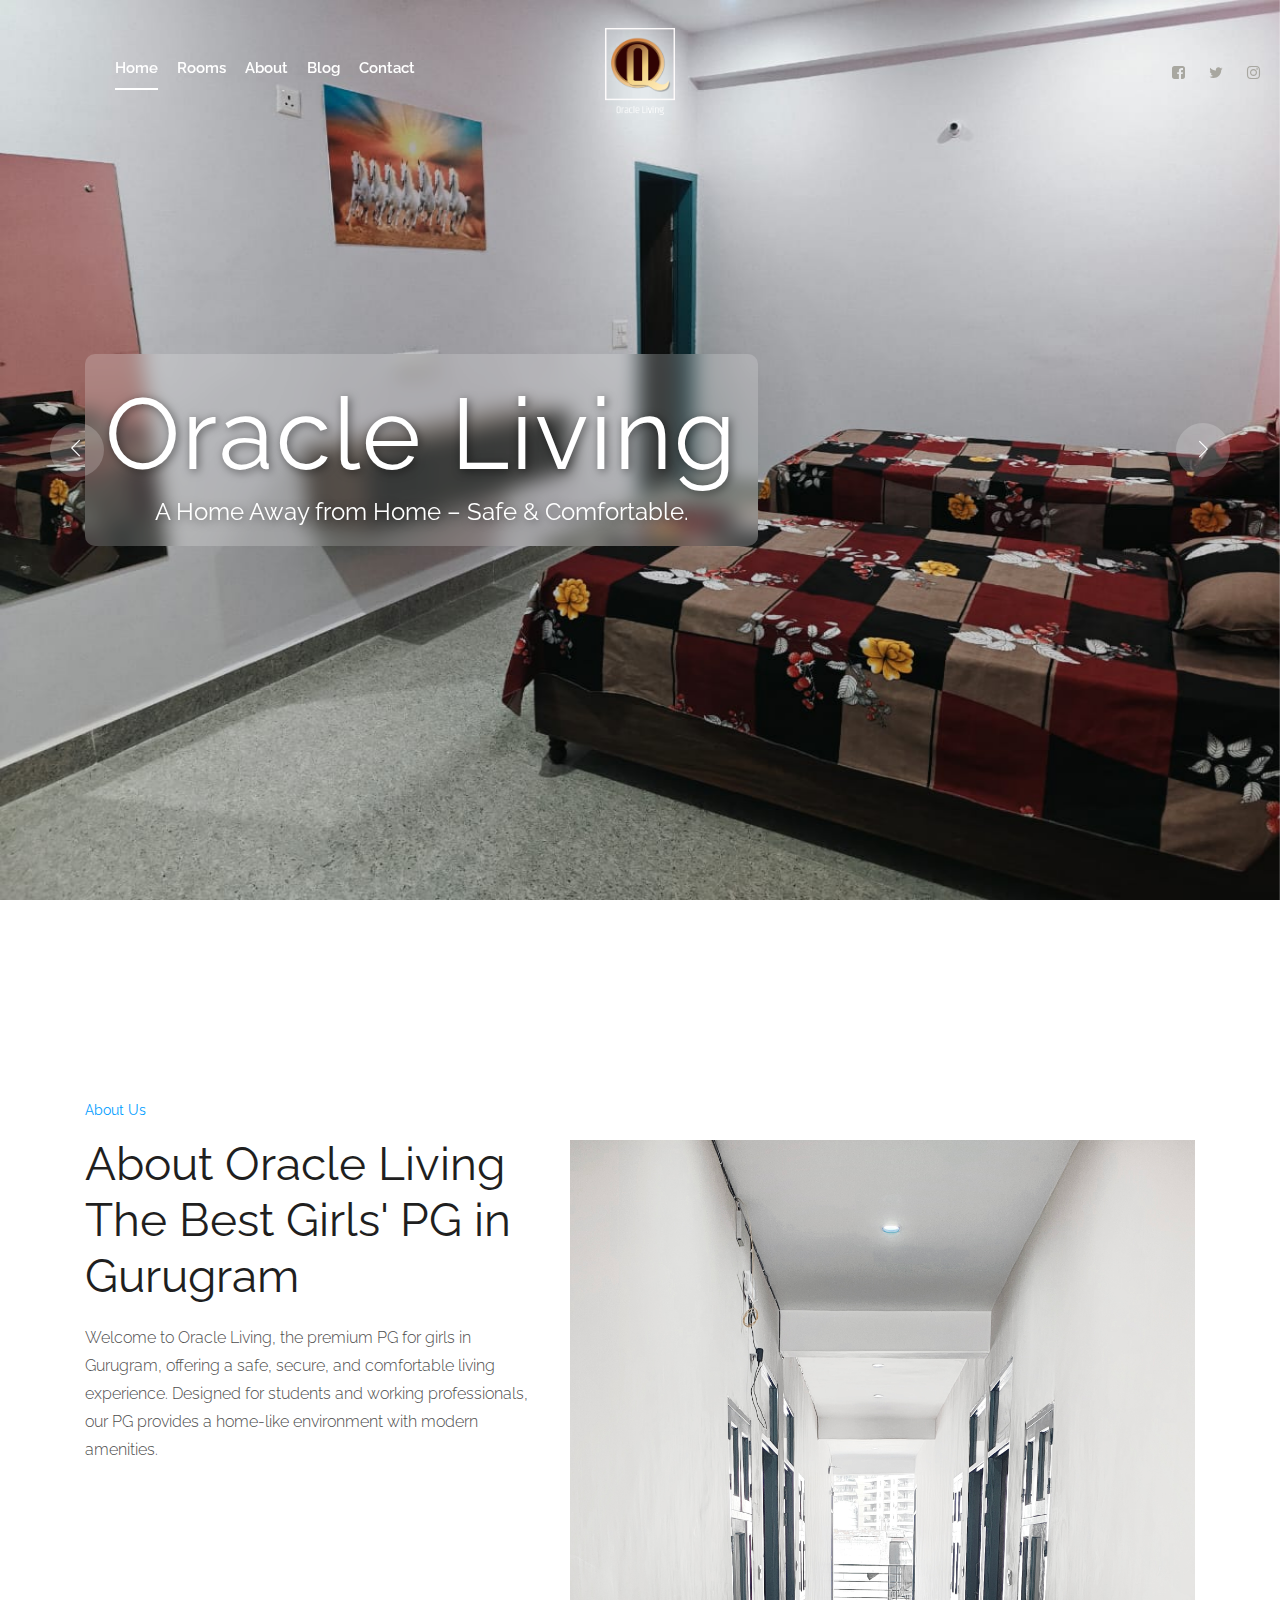
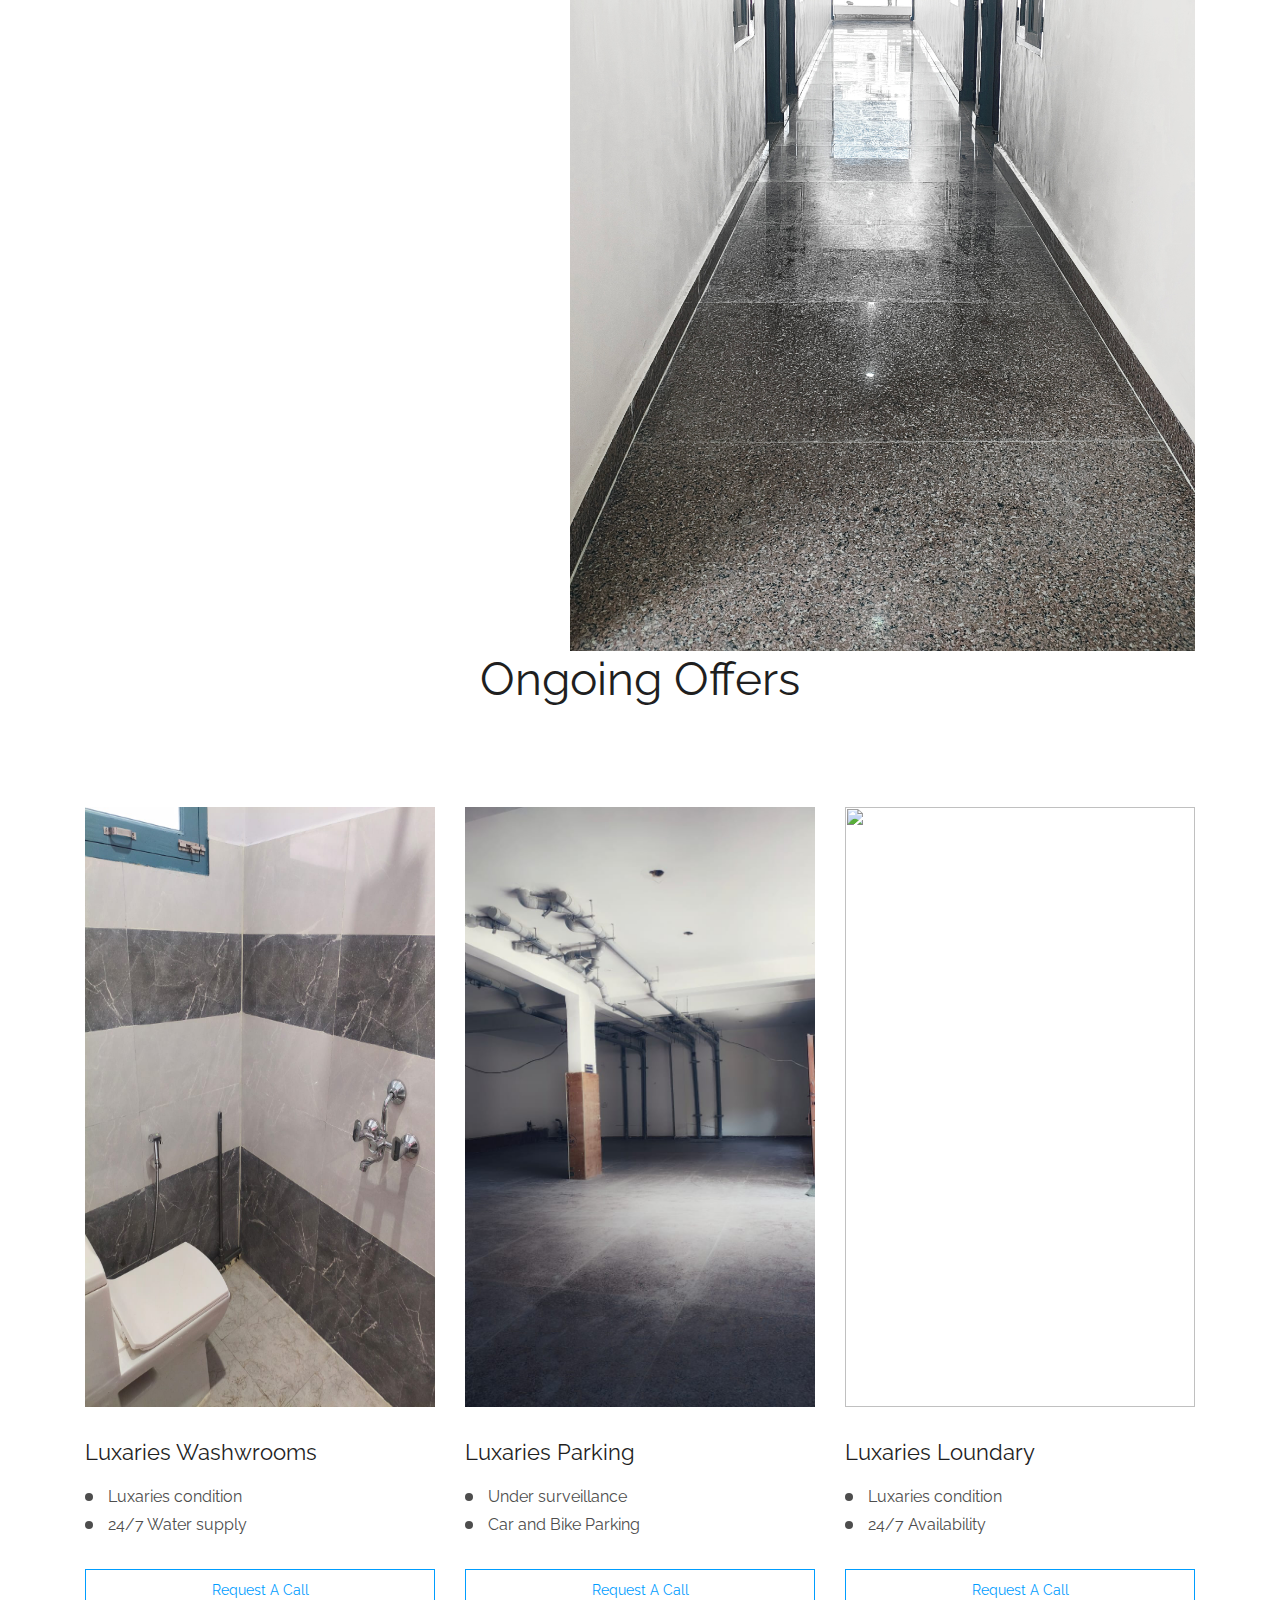
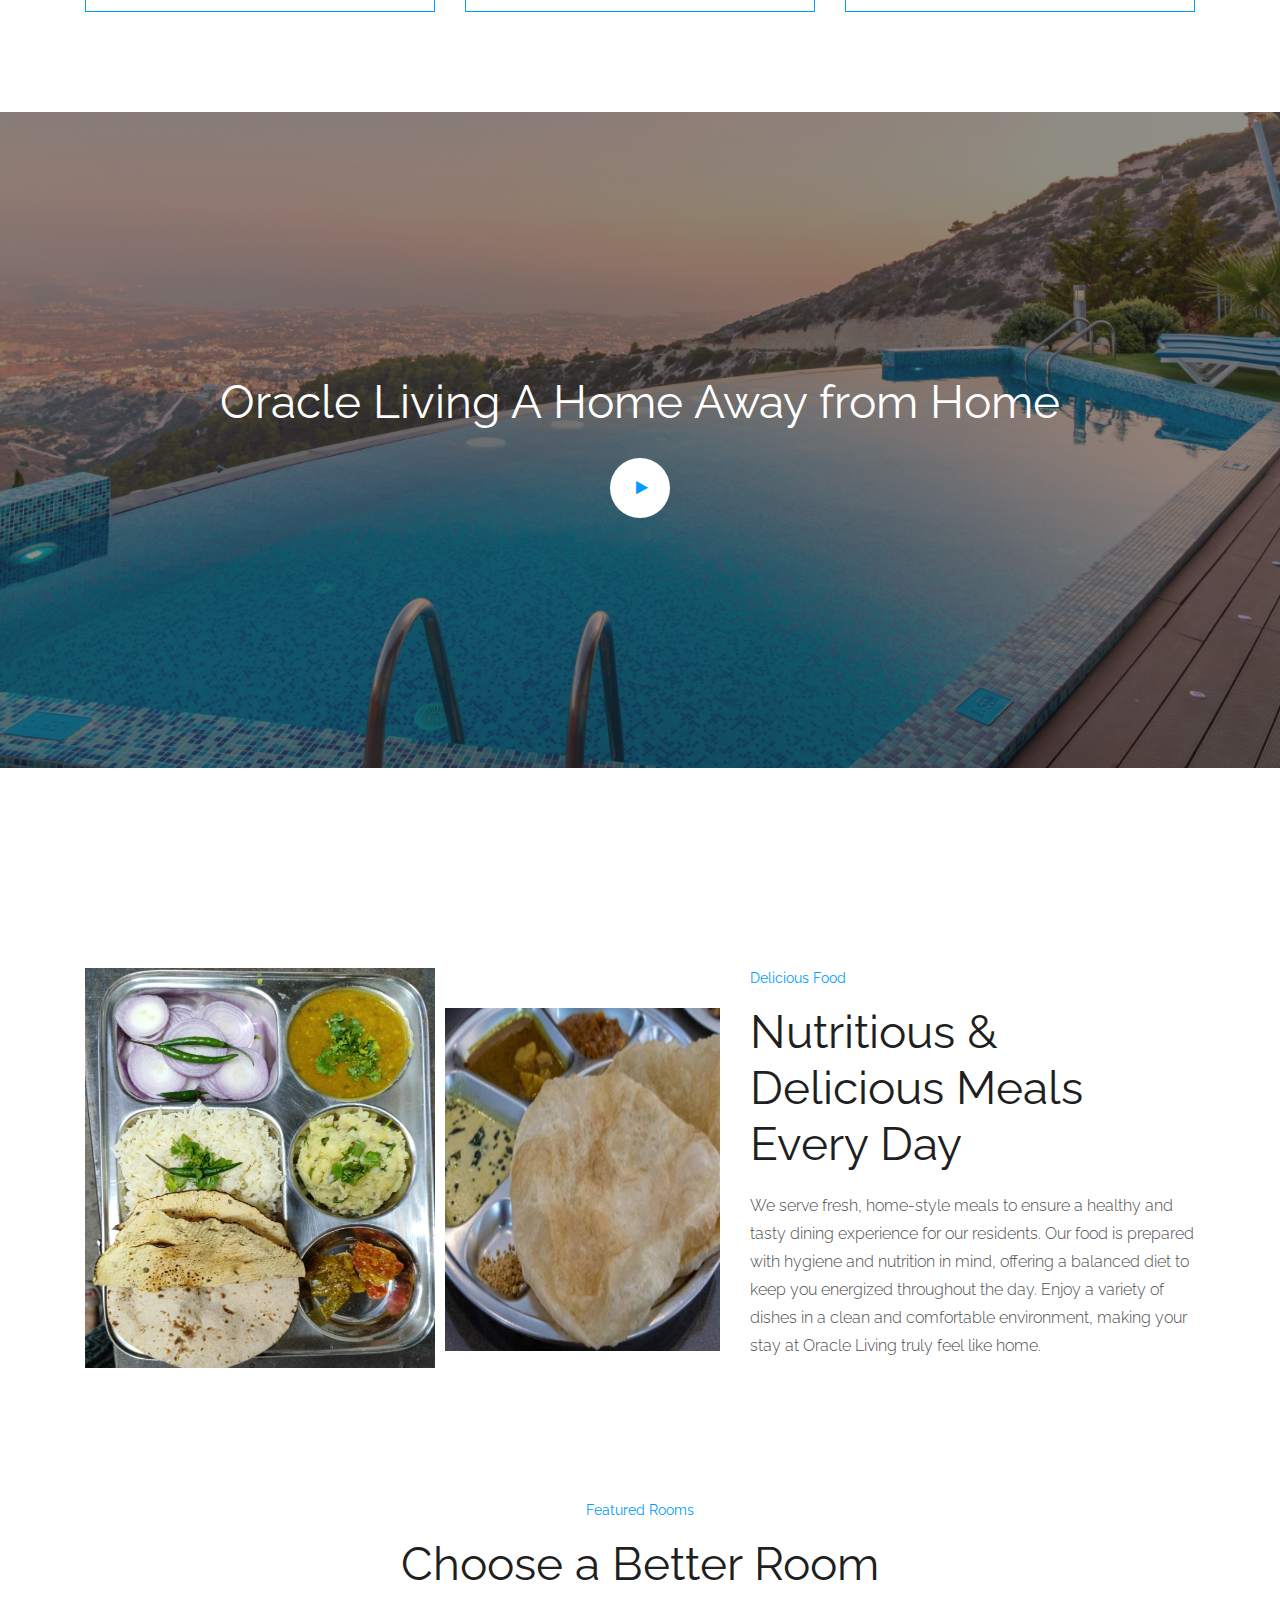
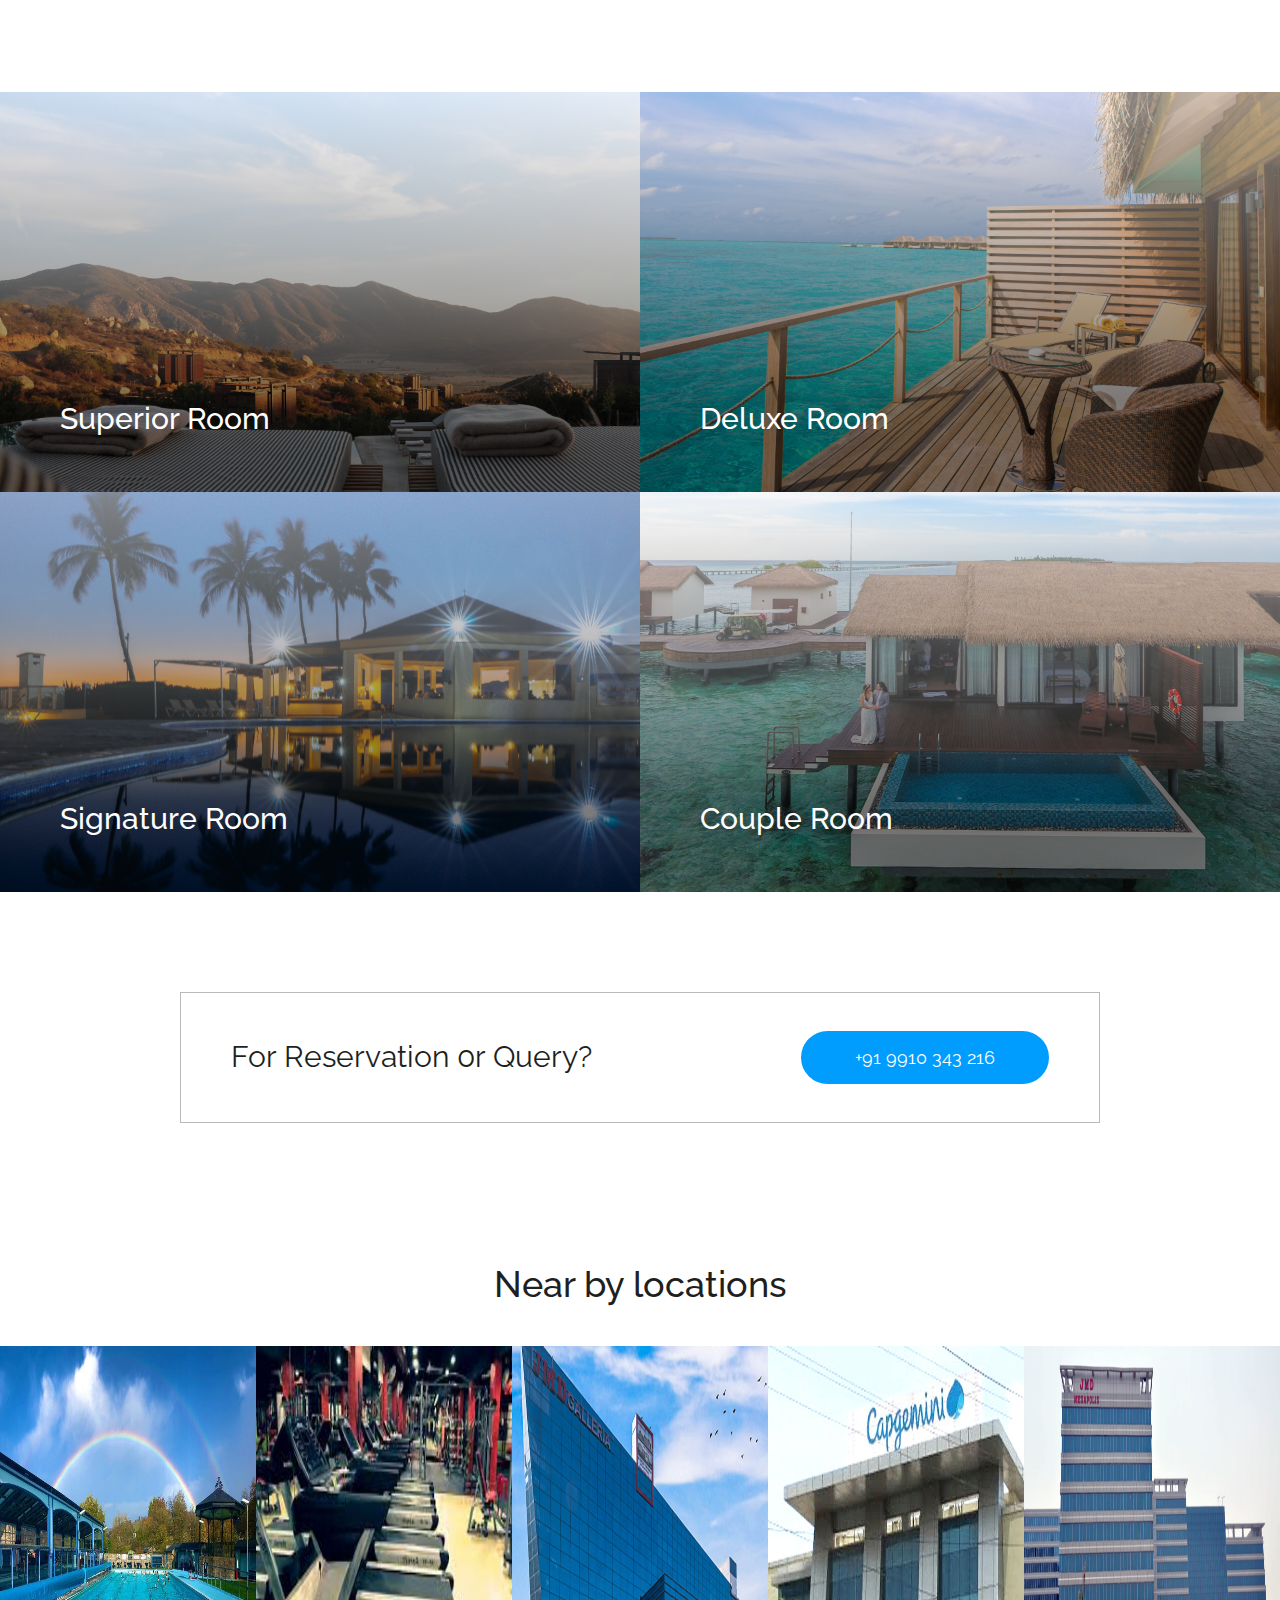
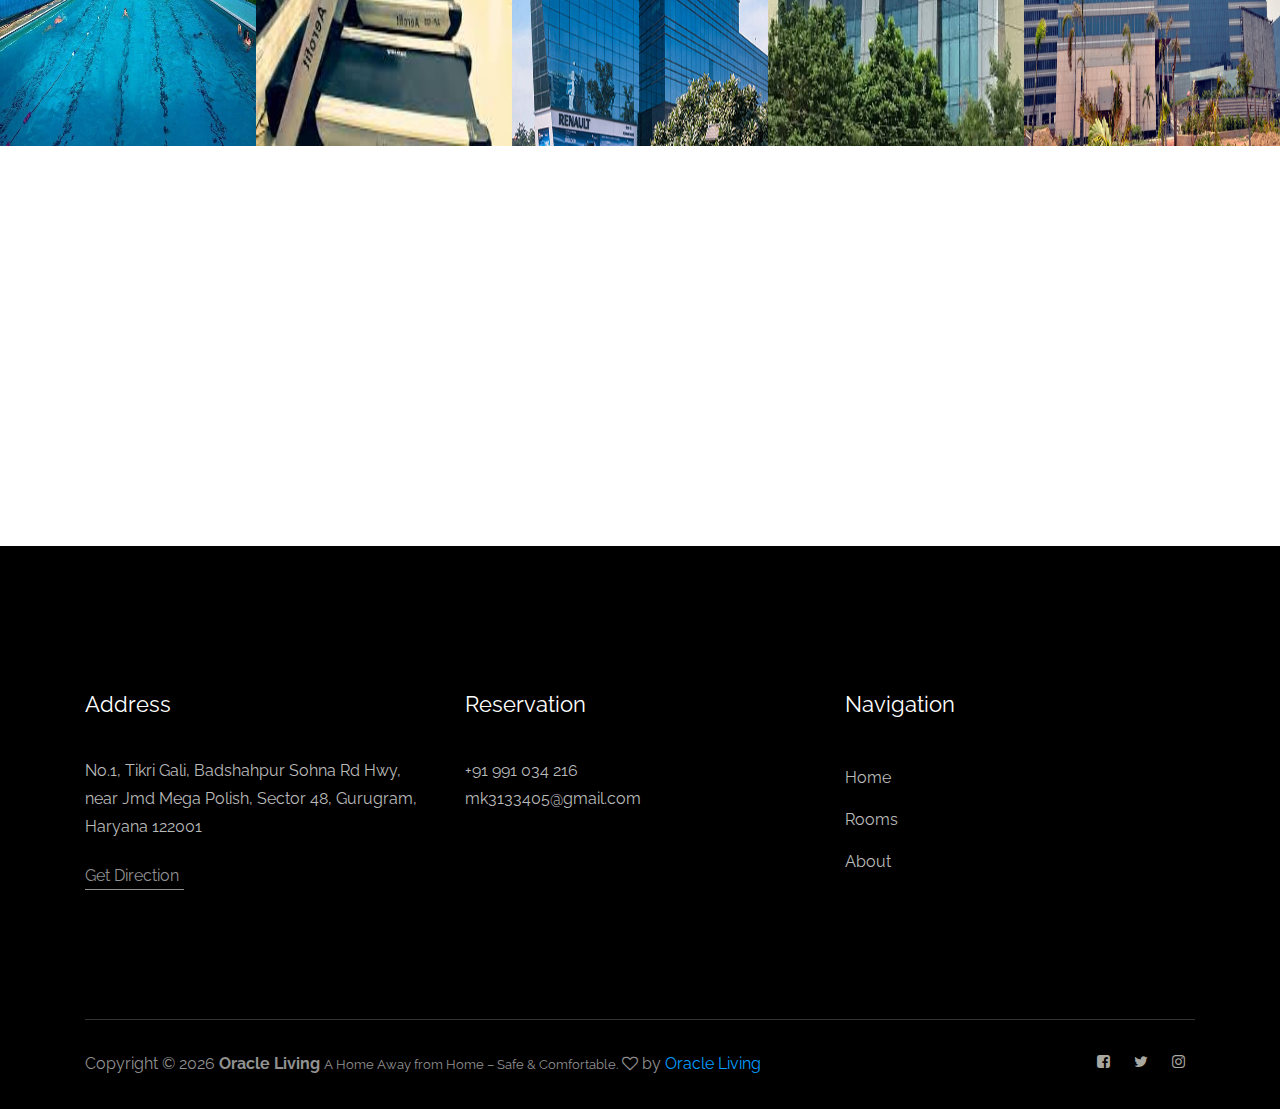
==== commit ee77f130: "add lazy loading" ====
--- a/index.html
+++ b/index.html
@@ -1,17 +1,69 @@
 <!DOCTYPE html>
 <html class="no-js" lang="zxx">
   <head>
-    <meta charset="utf-8" />
-    <meta http-equiv="x-ua-compatible" content="ie=edge" />
-    <title>Oracle Living</title>
-    <meta name="description" content="" />
-    <meta name="viewport" content="width=device-width, initial-scale=1" />
-
-    <!-- <link rel="manifest" href="site.webmanifest"> -->
-    <link rel="shortcut icon" type="image/x-icon" href="img/favicon.ico" />
-    <!-- Place favicon.ico in the root directory -->
-
-    <!-- CSS here -->
+    <meta charset="UTF-8" />
+    <meta name="viewport" content="width=device-width, initial-scale=1.0" />
+
+    <!-- Primary Meta Tags -->
+    <title>
+      Oracle Living – Best Girls' PG in Gurugram | Safe & Comfortable Stay
+    </title>
+    <meta
+      name="description"
+      content="Looking for the best girls' PG in Gurugram? Oracle Living offers a secure, fully furnished stay with 24/7 CCTV, WiFi, nutritious meals & housekeeping. Perfect for students & professionals. Book now!"
+    />
+    <meta
+      name="keywords"
+      content="girls pg in Gurugram, best pg for girls Gurugram, safe girls hostel Gurugram, furnished pg in Gurgaon, pg near IT hubs Gurgaon, secure pg for women Gurgaon, working women pg in Gurugram, student pg in Gurgaon"
+    />
+    <meta name="robots" content="index, follow" />
+
+    <!-- Open Graph / Facebook -->
+    <meta
+      property="og:title"
+      content="Oracle Living – Best Girls' PG in Gurugram"
+    />
+    <meta
+      property="og:description"
+      content="Safe, fully furnished PG with WiFi, meals & 24/7 security. Ideal for students & professionals."
+    />
+    <meta property="og:image" content="/img/logo.png" />
+    <meta property="og:url" content="www.oracleliving.com" />
+    <meta property="og:type" content="website" />
+
+    <!-- Twitter Card -->
+    <meta name="twitter:card" content="summary_large_image" />
+    <meta
+      name="twitter:title"
+      content="Oracle Living – Best Girls' PG in Gurugram"
+    />
+    <meta
+      name="twitter:description"
+      content="Safe, comfortable, and fully furnished PG for girls in Gurugram."
+    />
+    <meta name="twitter:image" content="/img/logo.png" />
+
+    <!-- Schema Markup for Local SEO -->
+    <script type="application/ld+json">
+      {
+        "@context": "https://schema.org",
+        "@type": "LodgingBusiness",
+        "name": "Oracle Living - Girls' PG in Gurugram",
+        "description": "Oracle Living offers a safe, secure, and fully furnished PG for girls in Gurugram. 24/7 CCTV, biometric access, WiFi, meals, and housekeeping included.",
+        "address": {
+          "@type": "PostalAddress",
+          "streetAddress": "No.1, Tikri Gali, Badshahpur Sohna Rd Hwy, near Jmd Mega Polish, Sector 48, Gurugram, Haryana 122001",
+          "addressLocality": "Gurugram",
+          "addressRegion": "Haryana",
+          "postalCode": "122001",
+          "addressCountry": "IN"
+        },
+        "telephone": "+91-991034216",
+        "image": "/img/logo.png",
+        "url": "www.oracleliving.com"
+      }
+    </script>
+    <link rel="shortcut icon" type="image/x-icon" href="img/favicon.png" />
     <link rel="stylesheet" href="css/bootstrap.min.css" />
     <link rel="stylesheet" href="css/owl.carousel.min.css" />
     <link rel="stylesheet" href="css/magnific-popup.css" />
@@ -23,19 +75,9 @@
     <link rel="stylesheet" href="css/animate.css" />
     <link rel="stylesheet" href="css/slicknav.css" />
     <link rel="stylesheet" href="css/style.css" />
-    <!-- <link rel="stylesheet" href="css/responsive.css"> -->
   </head>
 
   <body>
-    <!--[if lte IE 9]>
-      <p class="browserupgrade">
-        You are using an <strong>outdated</strong> browser. Please
-        <a href="https://browsehappy.com/">upgrade your browser</a> to improve
-        your experience and security.
-      </p>
-    <![endif]-->
-
-    <!-- header-start -->
     <header>
       <div class="header-area">
         <div id="sticky-header" class="main-header-area">
@@ -166,10 +208,10 @@
           <div class="col-xl-7 col-lg-7">
             <div class="about_thumb d-flex">
               <div class="img_1">
-                <img src="img/about/about_1.jpg" alt="" />
+                <img src="img/about/about_1.jpg" alt="" loading="lazy" />
               </div>
               <div class="img_2">
-                <img src="img/about/about_2.jpg" alt="" />
+                <img src="img/about/about_2.jpg" alt="" loading="lazy" />
               </div>
             </div>
           </div>
@@ -192,7 +234,12 @@
           <div class="col-xl-4 col-md-4">
             <div class="single_offers">
               <div class="about_thumb">
-                <img src="img/offers/1.jpg" height="600" alt="" />
+                <img
+                  src="img/offers/1.jpg"
+                  height="600"
+                  alt=""
+                  loading="lazy"
+                />
               </div>
               <h3>Luxaries Washwrooms</h3>
               <ul>
@@ -205,7 +252,12 @@
           <div class="col-xl-4 col-md-4">
             <div class="single_offers">
               <div class="about_thumb">
-                <img src="img/offers/2.jpg" height="600" alt="" />
+                <img
+                  src="img/offers/2.jpg"
+                  height="600"
+                  alt=""
+                  loading="lazy"
+                />
               </div>
               <h3>Luxaries Parking</h3>
               <ul>
@@ -218,7 +270,12 @@
           <div class="col-xl-4 col-md-4">
             <div class="single_offers">
               <div class="about_thumb">
-                <img src="img/offers/3.jpg" height="600" alt="" />
+                <img
+                  src="img/offers/3.jpg"
+                  height="600"
+                  alt=""
+                  loading="lazy"
+                />
               </div>
               <h3>Luxaries Loundary</h3>
               <ul>
@@ -258,10 +315,11 @@
                   src="img/about/1.jpg"
                   style="height: 400px; width: 350px"
                   alt=""
+                  loading="lazy"
                 />
               </div>
               <div class="img_2">
-                <img src="img/about/2.png" alt="" />
+                <img src="img/about/2.png" alt="" loading="lazy" />
               </div>
             </div>
           </div>
@@ -299,7 +357,7 @@
       <div class="rooms_here">
         <div class="single_rooms">
           <div class="room_thumb">
-            <img src="img/rooms/1.png" alt="" />
+            <img src="img/rooms/1.png" alt="" loading="lazy" />
             <div
               class="room_heading d-flex justify-content-between align-items-center"
             >
@@ -312,7 +370,7 @@
         </div>
         <div class="single_rooms">
           <div class="room_thumb">
-            <img src="img/rooms/2.png" alt="" />
+            <img src="img/rooms/2.png" alt="" loading="lazy" />
             <div
               class="room_heading d-flex justify-content-between align-items-center"
             >
@@ -325,7 +383,7 @@
         </div>
         <div class="single_rooms">
           <div class="room_thumb">
-            <img src="img/rooms/3.png" alt="" />
+            <img src="img/rooms/3.png" alt="" loading="lazy" />
             <div
               class="room_heading d-flex justify-content-between align-items-center"
             >
@@ -338,7 +396,7 @@
         </div>
         <div class="single_rooms">
           <div class="room_thumb">
-            <img src="img/rooms/4.png" alt="" />
+            <img src="img/rooms/4.png" alt="" loading="lazy" />
             <div
               class="room_heading d-flex justify-content-between align-items-center"
             >
@@ -384,31 +442,31 @@
     <!-- instragram_area_start -->
     <div class="instragram_area">
       <div class="single_instagram">
-        <img src="img/instragram/1.jpg" height="400" alt="" />
+        <img src="img/instragram/1.jpg" height="400" alt="" loading="lazy" />
         <div class="ovrelay">
           <a href="#">GP Goingca </a>
         </div>
       </div>
       <div class="single_instagram">
-        <img src="img/instragram/2.jpeg" height="400" alt="" />
+        <img src="img/instragram/2.jpeg" height="400" alt="" loading="lazy" />
         <div class="ovrelay">
           <a href="#"> Pro Ultimate GYM </a>
         </div>
       </div>
       <div class="single_instagram">
-        <img src="img/instragram/3.jpg" height="400" alt="" />
+        <img src="img/instragram/3.jpg" height="400" alt="" loading="lazy" />
         <div class="ovrelay">
           <a href="#"> JMD Galleria </a>
         </div>
       </div>
       <div class="single_instagram">
-        <img src="img/instragram/4.png" height="400" alt="" />
+        <img src="img/instragram/4.png" height="400" alt="" loading="lazy" />
         <div class="ovrelay">
           <a href="#"> Capgemini </a>
         </div>
       </div>
       <div class="single_instagram">
-        <img src="img/instragram/5.jpg" height="400" alt="" />
+        <img src="img/instragram/5.jpg" height="400" alt="" loading="lazy" />
         <div class="ovrelay">
           <a href="#"> JMD Megapolis </a>
         </div>
@@ -416,31 +474,31 @@
     </div>
     <div class="instragram_area">
       <div class="single_instagram">
-        <img src="img/instragram/6.jpeg" height="400" alt="" />
+        <img src="img/instragram/6.jpeg" height="400" alt="" loading="lazy" />
         <div class="ovrelay">
           <a href="#"> Candor </a>
         </div>
       </div>
       <div class="single_instagram">
-        <img src="img/instragram/7.jpeg" height="400" alt="" />
+        <img src="img/instragram/7.jpeg" height="400" alt="" loading="lazy" />
         <div class="ovrelay">
           <a href="#"> D Mart </a>
         </div>
       </div>
       <div class="single_instagram">
-        <img src="img/instragram/8.jpeg" height="400" alt="" />
+        <img src="img/instragram/8.jpeg" height="400" alt="" loading="lazy" />
         <div class="ovrelay">
           <a href="#">MC D </a>
         </div>
       </div>
       <div class="single_instagram">
-        <img src="img/instragram/9.jpg" height="400" alt="" />
+        <img src="img/instragram/9.jpg" height="400" alt="" loading="lazy" />
         <div class="ovrelay">
           <a href="#"> Spaze IT Park </a>
         </div>
       </div>
       <div class="single_instagram">
-        <img src="img/instragram/10.jpeg" height="400" alt="" />
+        <img src="img/instragram/10.jpeg" height="400" alt="" loading="lazy" />
         <div class="ovrelay">
           <a href="#"> Spinny </a>
         </div>
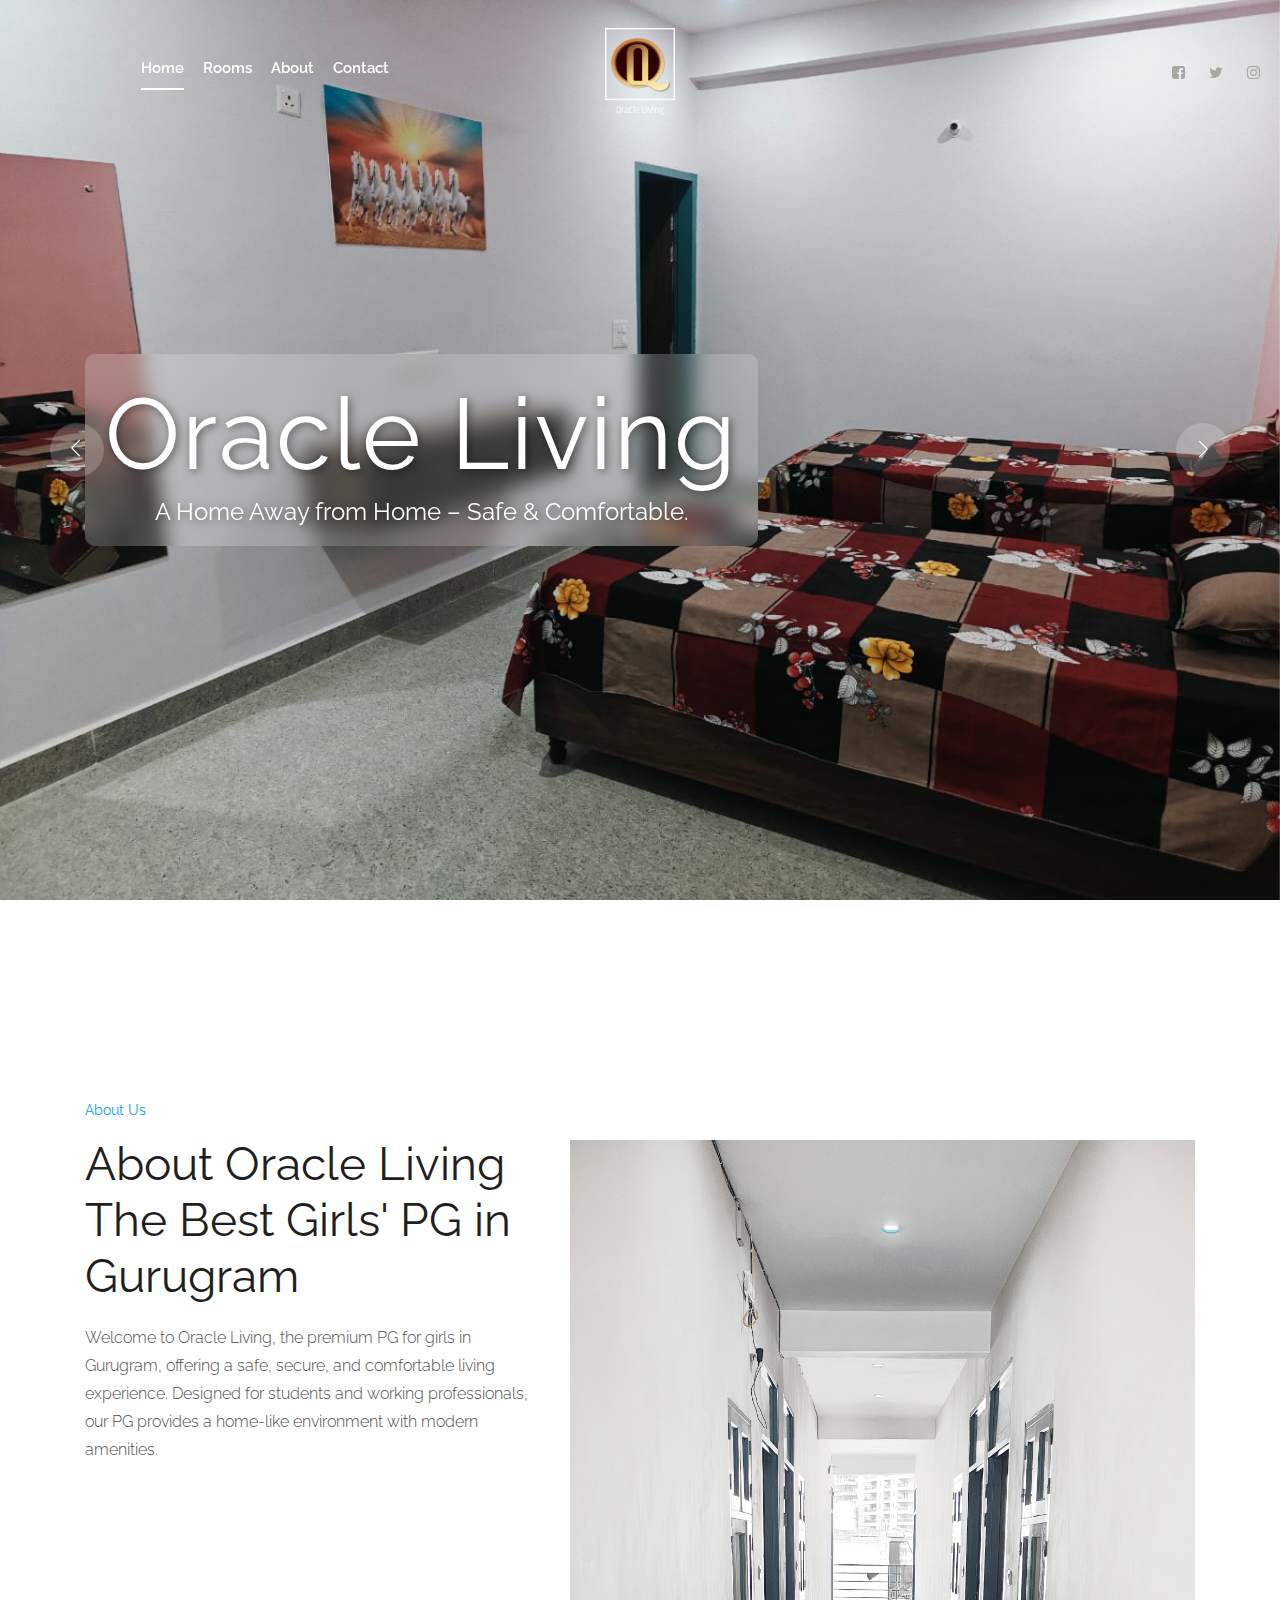
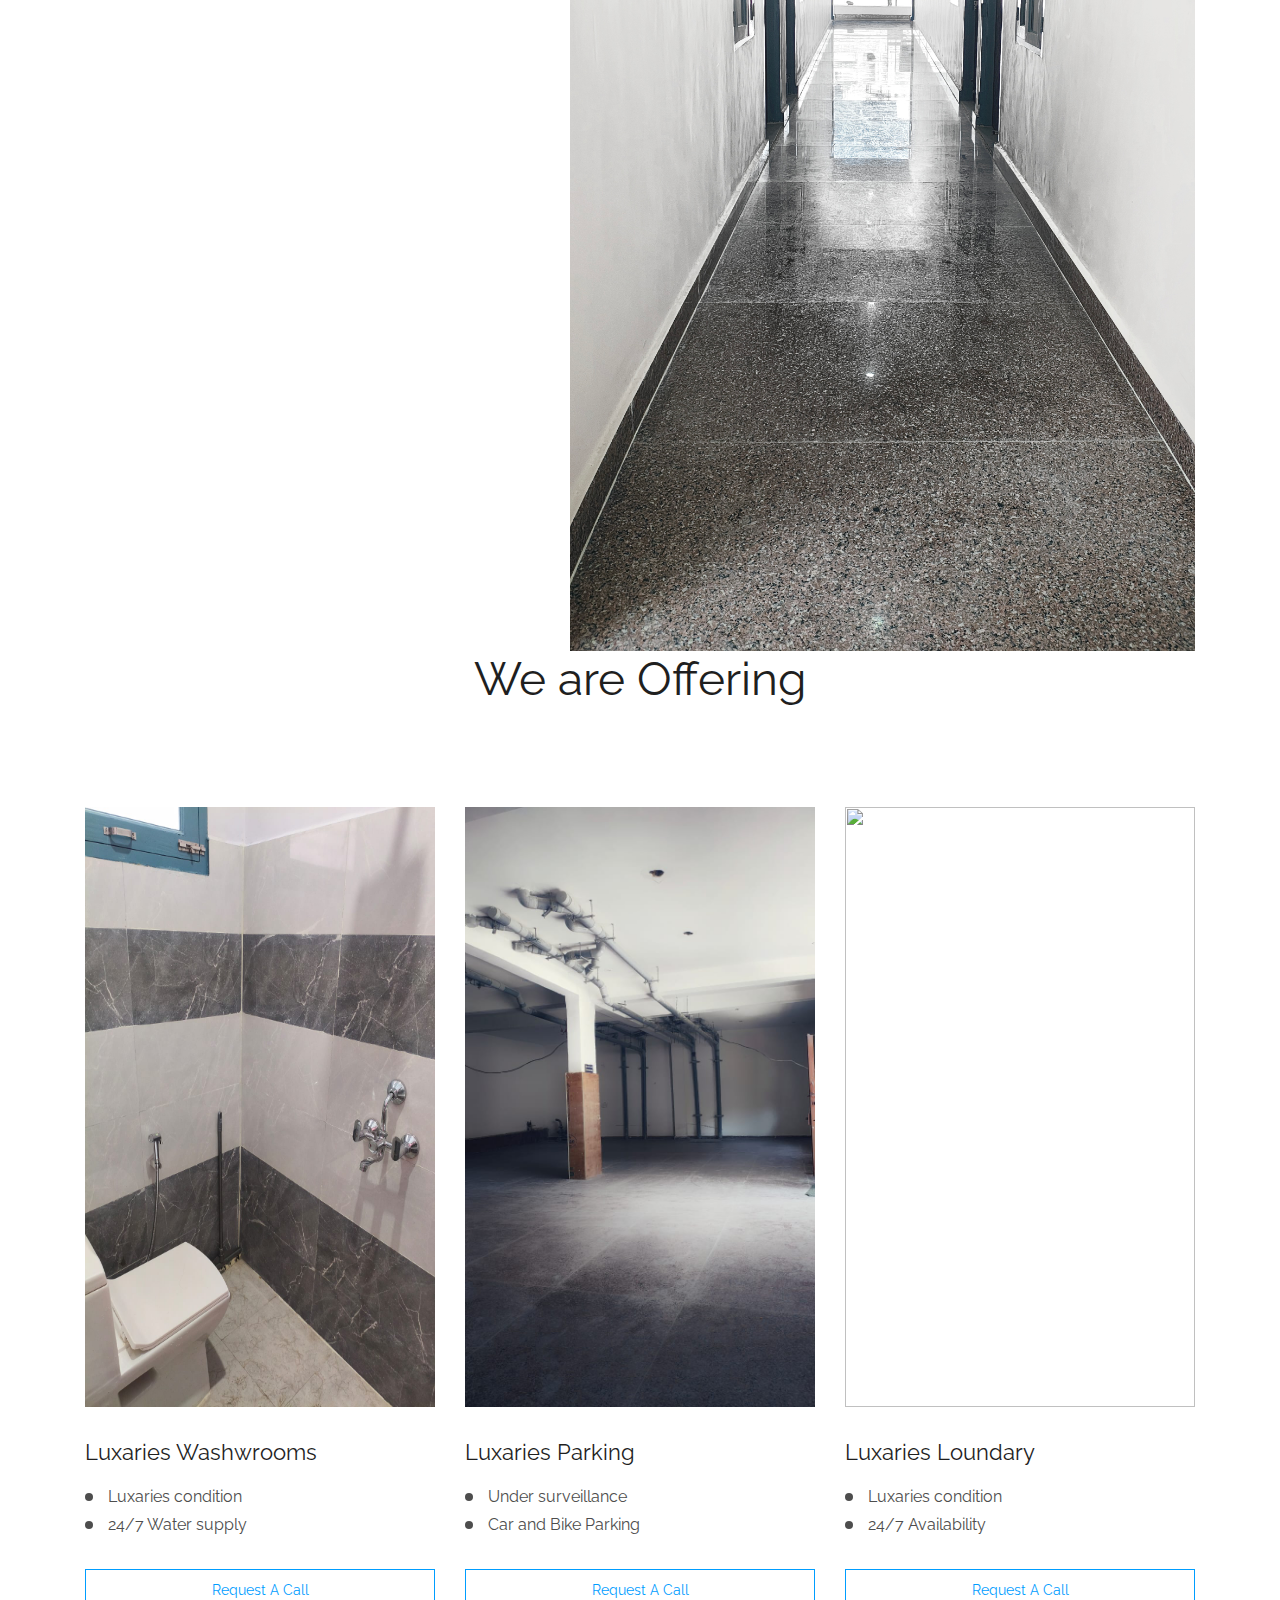
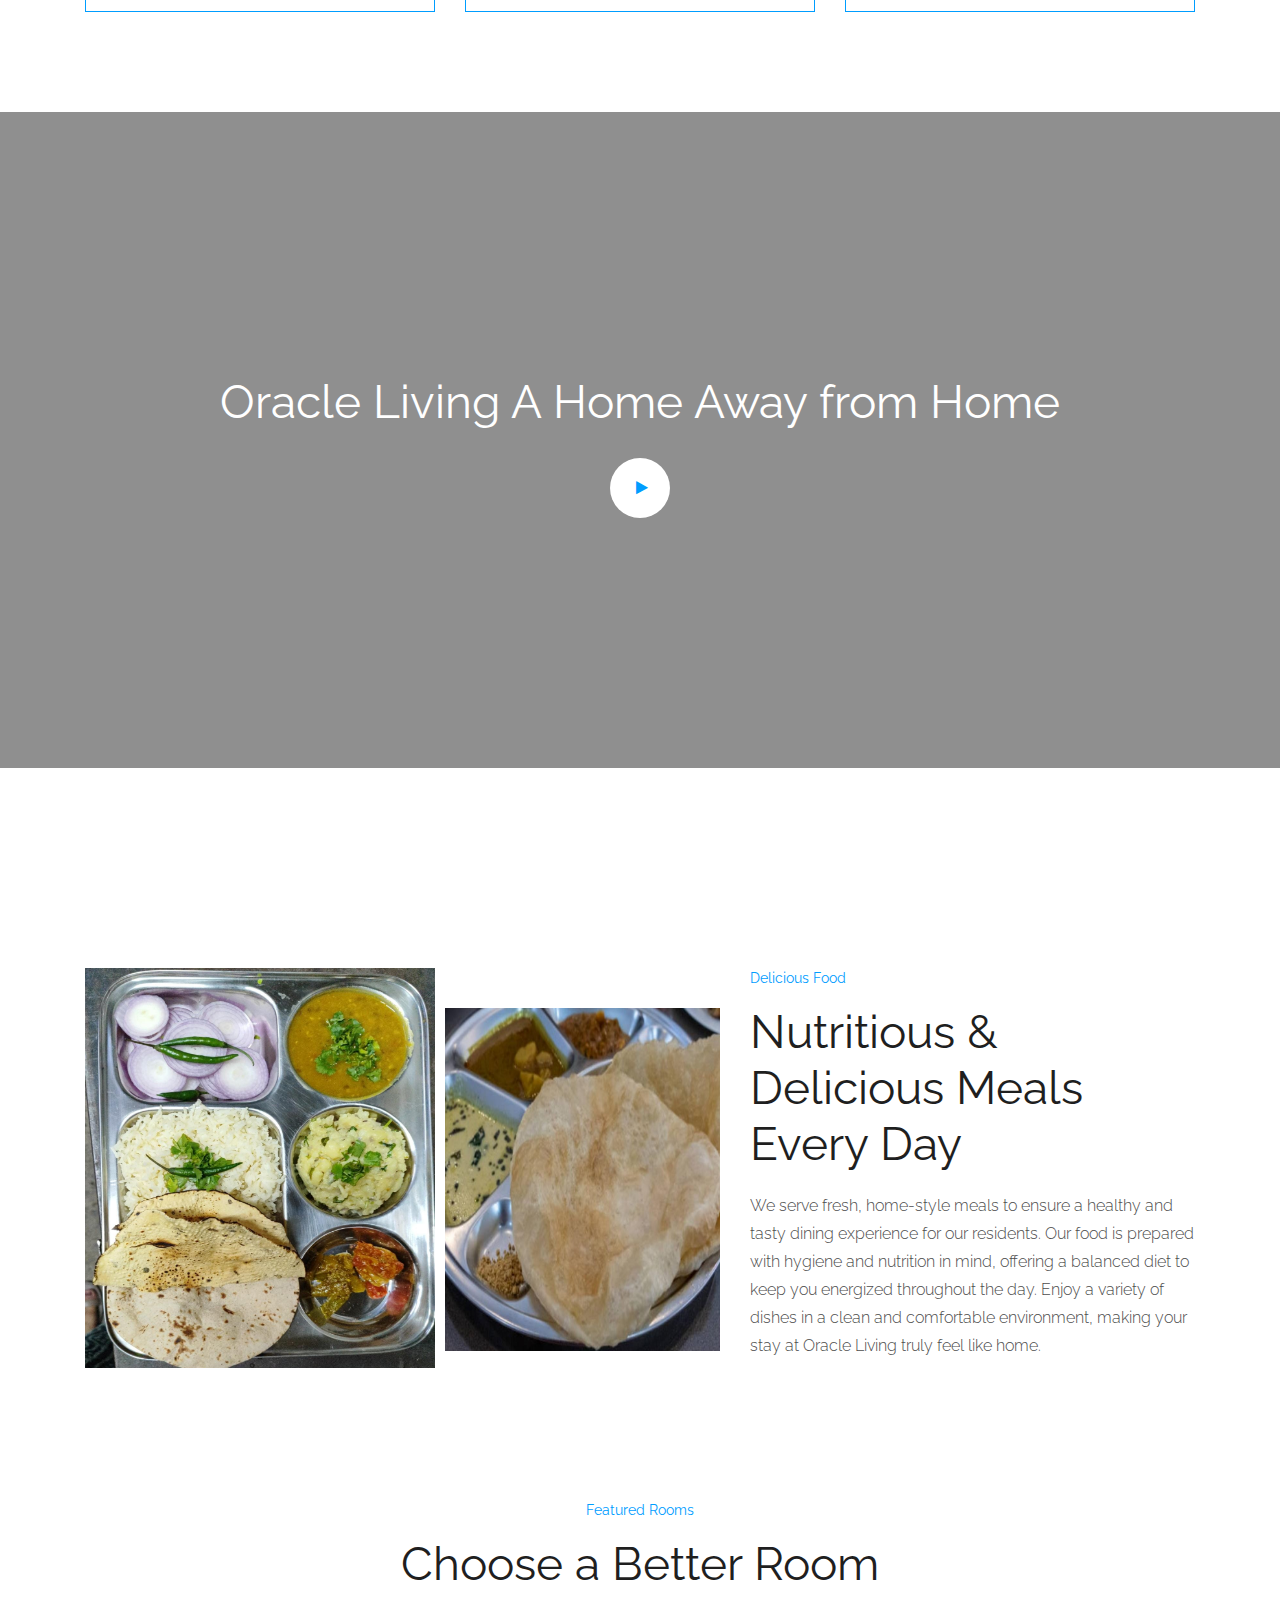
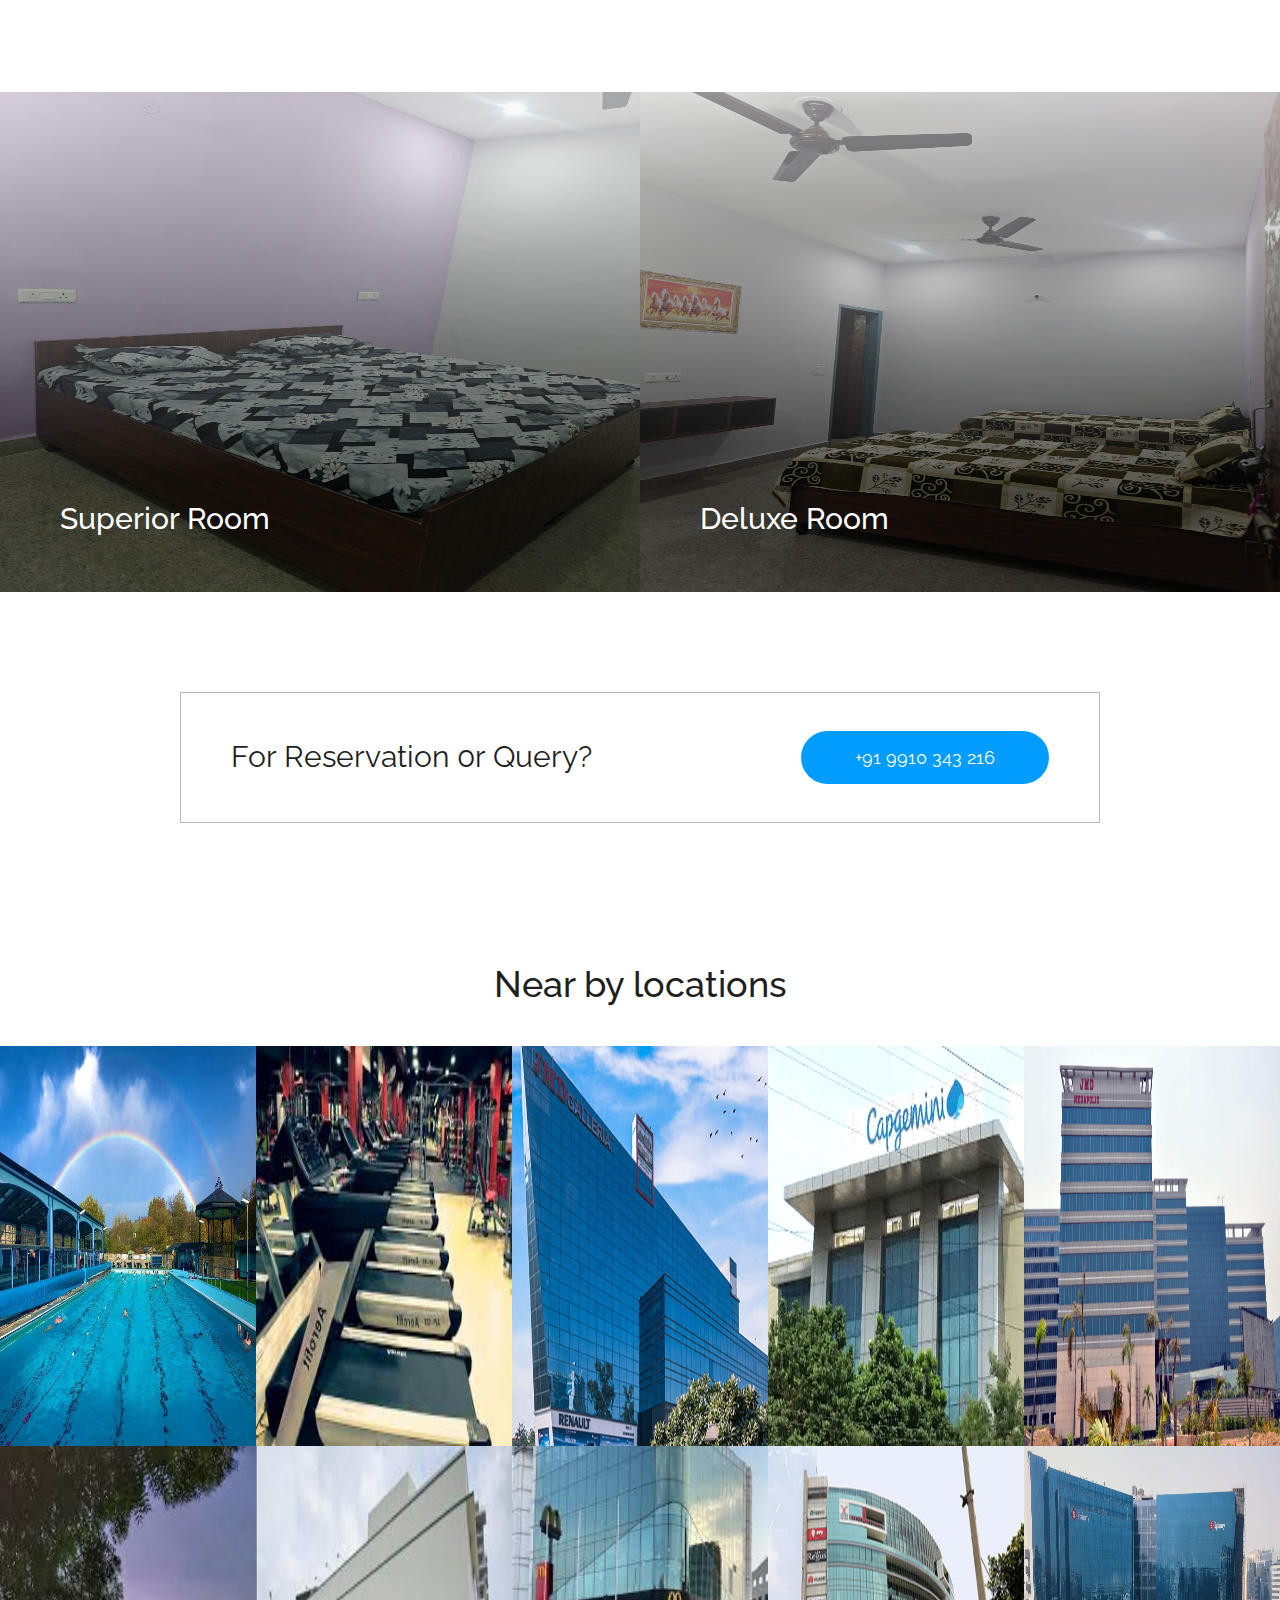
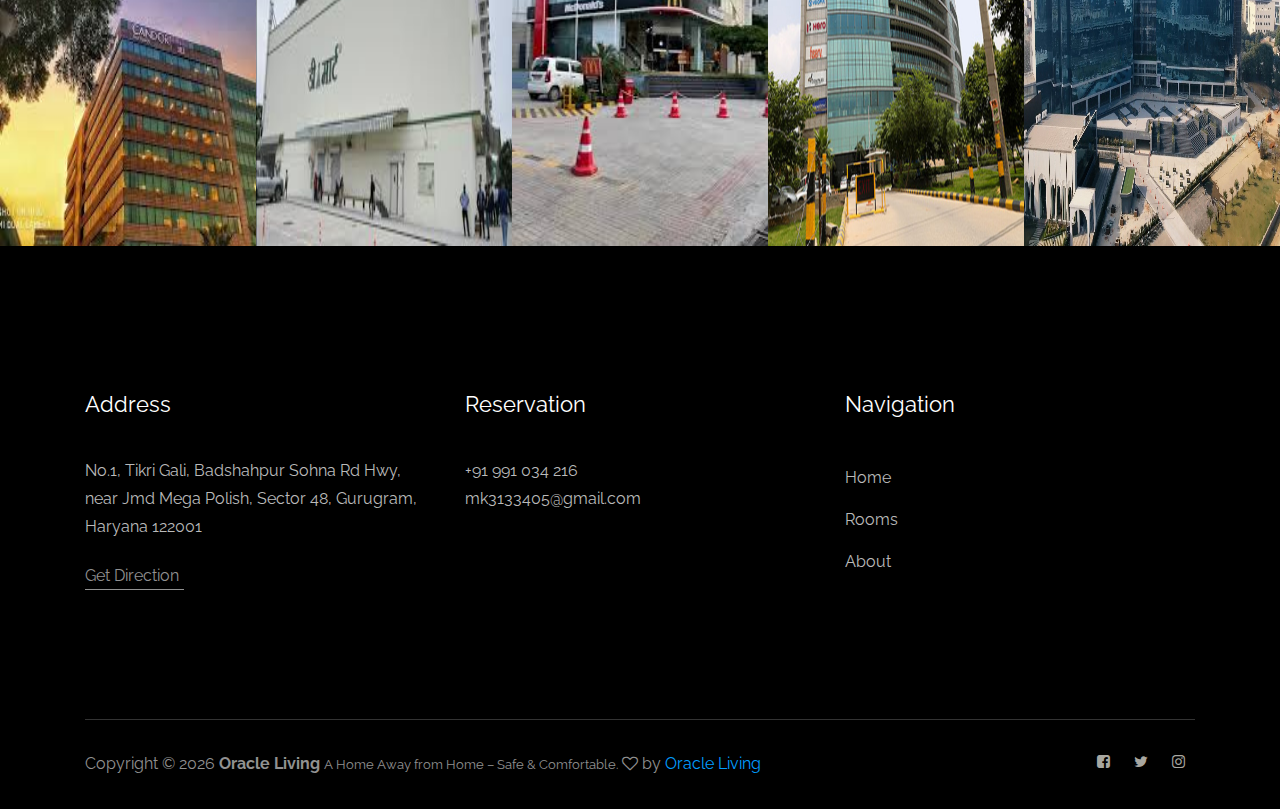
==== commit dacb5014: "doen" ====
--- a/index.html
+++ b/index.html
@@ -90,7 +90,7 @@
                       <li><a class="active" href="index.html">home</a></li>
                       <li><a href="rooms.html">rooms</a></li>
                       <li><a href="about.html">About</a></li>
-                      <li><a href="blog.html">Blog</a></li>
+                      <!-- <li><a href="blog.html">Blog</a></li> -->
 
                       <li><a href="contact.html">Contact</a></li>
                     </ul>
@@ -182,6 +182,48 @@
             </div>
           </div>
         </div>
+        <div
+          class="single_slider d-flex align-items-center justify-content-center slider_bg_4"
+        >
+          <div class="container">
+            <div class="row">
+              <div class="col-xl-12">
+                <div class="slider_text text-center">
+                  <h3>Oracle Living</h3>
+                  <p>A Home Away from Home – Safe & Comfortable.</p>
+                </div>
+              </div>
+            </div>
+          </div>
+        </div>
+        <div
+          class="single_slider d-flex align-items-center justify-content-center slider_bg_5"
+        >
+          <div class="container">
+            <div class="row">
+              <div class="col-xl-12">
+                <div class="slider_text text-center">
+                  <h3>Oracle Living for Girls</h3>
+                  <p>Where Comfort Meets Security for Women.</p>
+                </div>
+              </div>
+            </div>
+          </div>
+        </div>
+        <div
+          class="single_slider d-flex align-items-center justify-content-center slider_bg_6"
+        >
+          <div class="container">
+            <div class="row">
+              <div class="col-xl-12">
+                <div class="slider_text text-center">
+                  <h3>Oracle Living - Home</h3>
+                  <p>Luxury, Safety & Comfort – All in One Place.</p>
+                </div>
+              </div>
+            </div>
+          </div>
+        </div>
       </div>
     </div>
 
@@ -208,10 +250,10 @@
           <div class="col-xl-7 col-lg-7">
             <div class="about_thumb d-flex">
               <div class="img_1">
-                <img src="img/about/about_1.jpg" alt="" loading="lazy" />
+                <img src="img/about/about_1.jpg" alt="" />
               </div>
               <div class="img_2">
-                <img src="img/about/about_2.jpg" alt="" loading="lazy" />
+                <img src="img/about/about_2.jpg" alt="" />
               </div>
             </div>
           </div>
@@ -226,7 +268,7 @@
         <div class="row">
           <div class="col-xl-12">
             <div class="section_title text-center mb-100">
-              <h3>Ongoing Offers</h3>
+              <h3>We are Offering</h3>
             </div>
           </div>
         </div>
@@ -234,12 +276,7 @@
           <div class="col-xl-4 col-md-4">
             <div class="single_offers">
               <div class="about_thumb">
-                <img
-                  src="img/offers/1.jpg"
-                  height="600"
-                  alt=""
-                  loading="lazy"
-                />
+                <img src="img/offers/1.jpg" height="600" alt="" />
               </div>
               <h3>Luxaries Washwrooms</h3>
               <ul>
@@ -252,12 +289,7 @@
           <div class="col-xl-4 col-md-4">
             <div class="single_offers">
               <div class="about_thumb">
-                <img
-                  src="img/offers/2.jpg"
-                  height="600"
-                  alt=""
-                  loading="lazy"
-                />
+                <img src="img/offers/2.jpg" height="600" alt="" />
               </div>
               <h3>Luxaries Parking</h3>
               <ul>
@@ -270,12 +302,7 @@
           <div class="col-xl-4 col-md-4">
             <div class="single_offers">
               <div class="about_thumb">
-                <img
-                  src="img/offers/3.jpg"
-                  height="600"
-                  alt=""
-                  loading="lazy"
-                />
+                <img src="img/offers/3.jpg" height="600" alt="" />
               </div>
               <h3>Luxaries Loundary</h3>
               <ul>
@@ -295,13 +322,76 @@
       <div class="video_area_inner text-center">
         <h3>Oracle Living A Home Away from Home</h3>
         <a
-          href="https://www.youtube.com/watch?v=vLnPwxZdW4Y"
-          class="video_btn popup-video"
+          href="javascript:void(0);"
+          class="video_btn"
+          onclick="openFullScreenVideo()"
         >
           <i class="fa fa-play"></i>
         </a>
       </div>
     </div>
+
+    <script>
+      let videoFrame, closeButton;
+
+      function openFullScreenVideo() {
+        // Create iframe for YouTube video
+        videoFrame = document.createElement("iframe");
+        videoFrame.src =
+          "https://www.youtube.com/embed/zpjYy4CDPgI?autoplay=1&mute=1&playsinline=1&enablejsapi=1";
+        videoFrame.style.position = "fixed";
+        videoFrame.style.top = "0";
+        videoFrame.style.left = "0";
+        videoFrame.style.width = "100vw";
+        videoFrame.style.height = "100vh";
+        videoFrame.style.zIndex = "9999";
+        videoFrame.style.border = "none";
+        videoFrame.allowFullscreen = true;
+        videoFrame.id = "ytPlayer";
+
+        // Create close button
+        closeButton = document.createElement("button");
+        closeButton.innerText = "✖ Close Video";
+        closeButton.style.position = "fixed";
+        closeButton.style.top = "20px";
+        closeButton.style.right = "20px";
+        closeButton.style.padding = "10px 15px";
+        closeButton.style.background = "#ff4d4d";
+        closeButton.style.color = "#fff";
+        closeButton.style.border = "none";
+        closeButton.style.fontSize = "16px";
+        closeButton.style.cursor = "pointer";
+        closeButton.style.zIndex = "10000";
+        closeButton.style.borderRadius = "5px";
+        closeButton.onclick = closeFullScreenVideo;
+
+        // Append video and button to body
+        document.body.appendChild(videoFrame);
+        document.body.appendChild(closeButton);
+
+        // Load YouTube API and set playback speed
+        setTimeout(() => {
+          var player = new YT.Player("ytPlayer", {
+            events: {
+              onReady: function (event) {
+                event.target.setPlaybackRate(0.5); // Slow speed 0.5x
+              },
+            },
+          });
+        }, 1000);
+      }
+
+      function closeFullScreenVideo() {
+        if (videoFrame) document.body.removeChild(videoFrame);
+        if (closeButton) document.body.removeChild(closeButton);
+      }
+
+      // Load YouTube API
+      var tag = document.createElement("script");
+      tag.src = "https://www.youtube.com/iframe_api";
+      document.head.appendChild(tag);
+    </script>
+
     <!-- video_area_end -->
 
     <!-- about_area_start -->
@@ -315,11 +405,10 @@
                   src="img/about/1.jpg"
                   style="height: 400px; width: 350px"
                   alt=""
-                  loading="lazy"
                 />
               </div>
               <div class="img_2">
-                <img src="img/about/2.png" alt="" loading="lazy" />
+                <img src="img/about/2.png" alt="" />
               </div>
             </div>
           </div>
@@ -357,7 +446,7 @@
       <div class="rooms_here">
         <div class="single_rooms">
           <div class="room_thumb">
-            <img src="img/rooms/1.png" alt="" loading="lazy" />
+            <img src="img/rooms/1.jpg" alt="" height="500" width="600" />
             <div
               class="room_heading d-flex justify-content-between align-items-center"
             >
@@ -370,38 +459,12 @@
         </div>
         <div class="single_rooms">
           <div class="room_thumb">
-            <img src="img/rooms/2.png" alt="" loading="lazy" />
+            <img src="img/rooms/2.jpg" alt="" height="500" width="600" />
             <div
               class="room_heading d-flex justify-content-between align-items-center"
             >
               <div class="room_heading_inner">
                 <h3>Deluxe Room</h3>
-              </div>
-              <a href="#" class="line-button">Request a call</a>
-            </div>
-          </div>
-        </div>
-        <div class="single_rooms">
-          <div class="room_thumb">
-            <img src="img/rooms/3.png" alt="" loading="lazy" />
-            <div
-              class="room_heading d-flex justify-content-between align-items-center"
-            >
-              <div class="room_heading_inner">
-                <h3>Signature Room</h3>
-              </div>
-              <a href="#" class="line-button">Request a call</a>
-            </div>
-          </div>
-        </div>
-        <div class="single_rooms">
-          <div class="room_thumb">
-            <img src="img/rooms/4.png" alt="" loading="lazy" />
-            <div
-              class="room_heading d-flex justify-content-between align-items-center"
-            >
-              <div class="room_heading_inner">
-                <h3>Couple Room</h3>
               </div>
               <a href="#" class="line-button">Request a call</a>
             </div>
@@ -442,31 +505,31 @@
     <!-- instragram_area_start -->
     <div class="instragram_area">
       <div class="single_instagram">
-        <img src="img/instragram/1.jpg" height="400" alt="" loading="lazy" />
+        <img src="img/instragram/1.jpg" height="400" alt="" />
         <div class="ovrelay">
           <a href="#">GP Goingca </a>
         </div>
       </div>
       <div class="single_instagram">
-        <img src="img/instragram/2.jpeg" height="400" alt="" loading="lazy" />
+        <img src="img/instragram/2.jpeg" height="400" alt="" />
         <div class="ovrelay">
           <a href="#"> Pro Ultimate GYM </a>
         </div>
       </div>
       <div class="single_instagram">
-        <img src="img/instragram/3.jpg" height="400" alt="" loading="lazy" />
+        <img src="img/instragram/3.jpg" height="400" alt="" />
         <div class="ovrelay">
           <a href="#"> JMD Galleria </a>
         </div>
       </div>
       <div class="single_instagram">
-        <img src="img/instragram/4.png" height="400" alt="" loading="lazy" />
+        <img src="img/instragram/4.png" height="400" alt="" />
         <div class="ovrelay">
           <a href="#"> Capgemini </a>
         </div>
       </div>
       <div class="single_instagram">
-        <img src="img/instragram/5.jpg" height="400" alt="" loading="lazy" />
+        <img src="img/instragram/5.jpg" height="400" alt="" />
         <div class="ovrelay">
           <a href="#"> JMD Megapolis </a>
         </div>
@@ -474,31 +537,31 @@
     </div>
     <div class="instragram_area">
       <div class="single_instagram">
-        <img src="img/instragram/6.jpeg" height="400" alt="" loading="lazy" />
+        <img src="img/instragram/6.jpeg" height="400" alt="" />
         <div class="ovrelay">
           <a href="#"> Candor </a>
         </div>
       </div>
       <div class="single_instagram">
-        <img src="img/instragram/7.jpeg" height="400" alt="" loading="lazy" />
+        <img src="img/instragram/7.jpeg" height="400" alt="" />
         <div class="ovrelay">
           <a href="#"> D Mart </a>
         </div>
       </div>
       <div class="single_instagram">
-        <img src="img/instragram/8.jpeg" height="400" alt="" loading="lazy" />
+        <img src="img/instragram/8.jpeg" height="400" alt="" />
         <div class="ovrelay">
           <a href="#">MC D </a>
         </div>
       </div>
       <div class="single_instagram">
-        <img src="img/instragram/9.jpg" height="400" alt="" loading="lazy" />
+        <img src="img/instragram/9.jpg" height="400" alt="" />
         <div class="ovrelay">
           <a href="#"> Spaze IT Park </a>
         </div>
       </div>
       <div class="single_instagram">
-        <img src="img/instragram/10.jpeg" height="400" alt="" loading="lazy" />
+        <img src="img/instragram/10.jpeg" height="400" alt="" />
         <div class="ovrelay">
           <a href="#"> Spinny </a>
         </div>
--- a/css/style.css
+++ b/css/style.css
@@ -885,6 +885,18 @@
     background-image: url(../img/banner/banner3.jpg)
 }
 
+.slider_bg_4 {
+    background-image: url(../img/banner/banner4.jpg)
+}
+
+.slider_bg_5 {
+    background-image: url(../img/banner/banner5.jpg)
+}
+
+.slider_bg_6 {
+    background-image: url(../img/banner/banner6.jpg)
+}
+
 .slider_area .single_slider {
     height: 100vh;
     width: 100vw;
@@ -1283,7 +1295,7 @@
 }
 
 .video_bg {
-    background-image: url(../img/video/video.png)
+    background-image: url(../img/video/video.jpg)
 }
 
 .video_area {
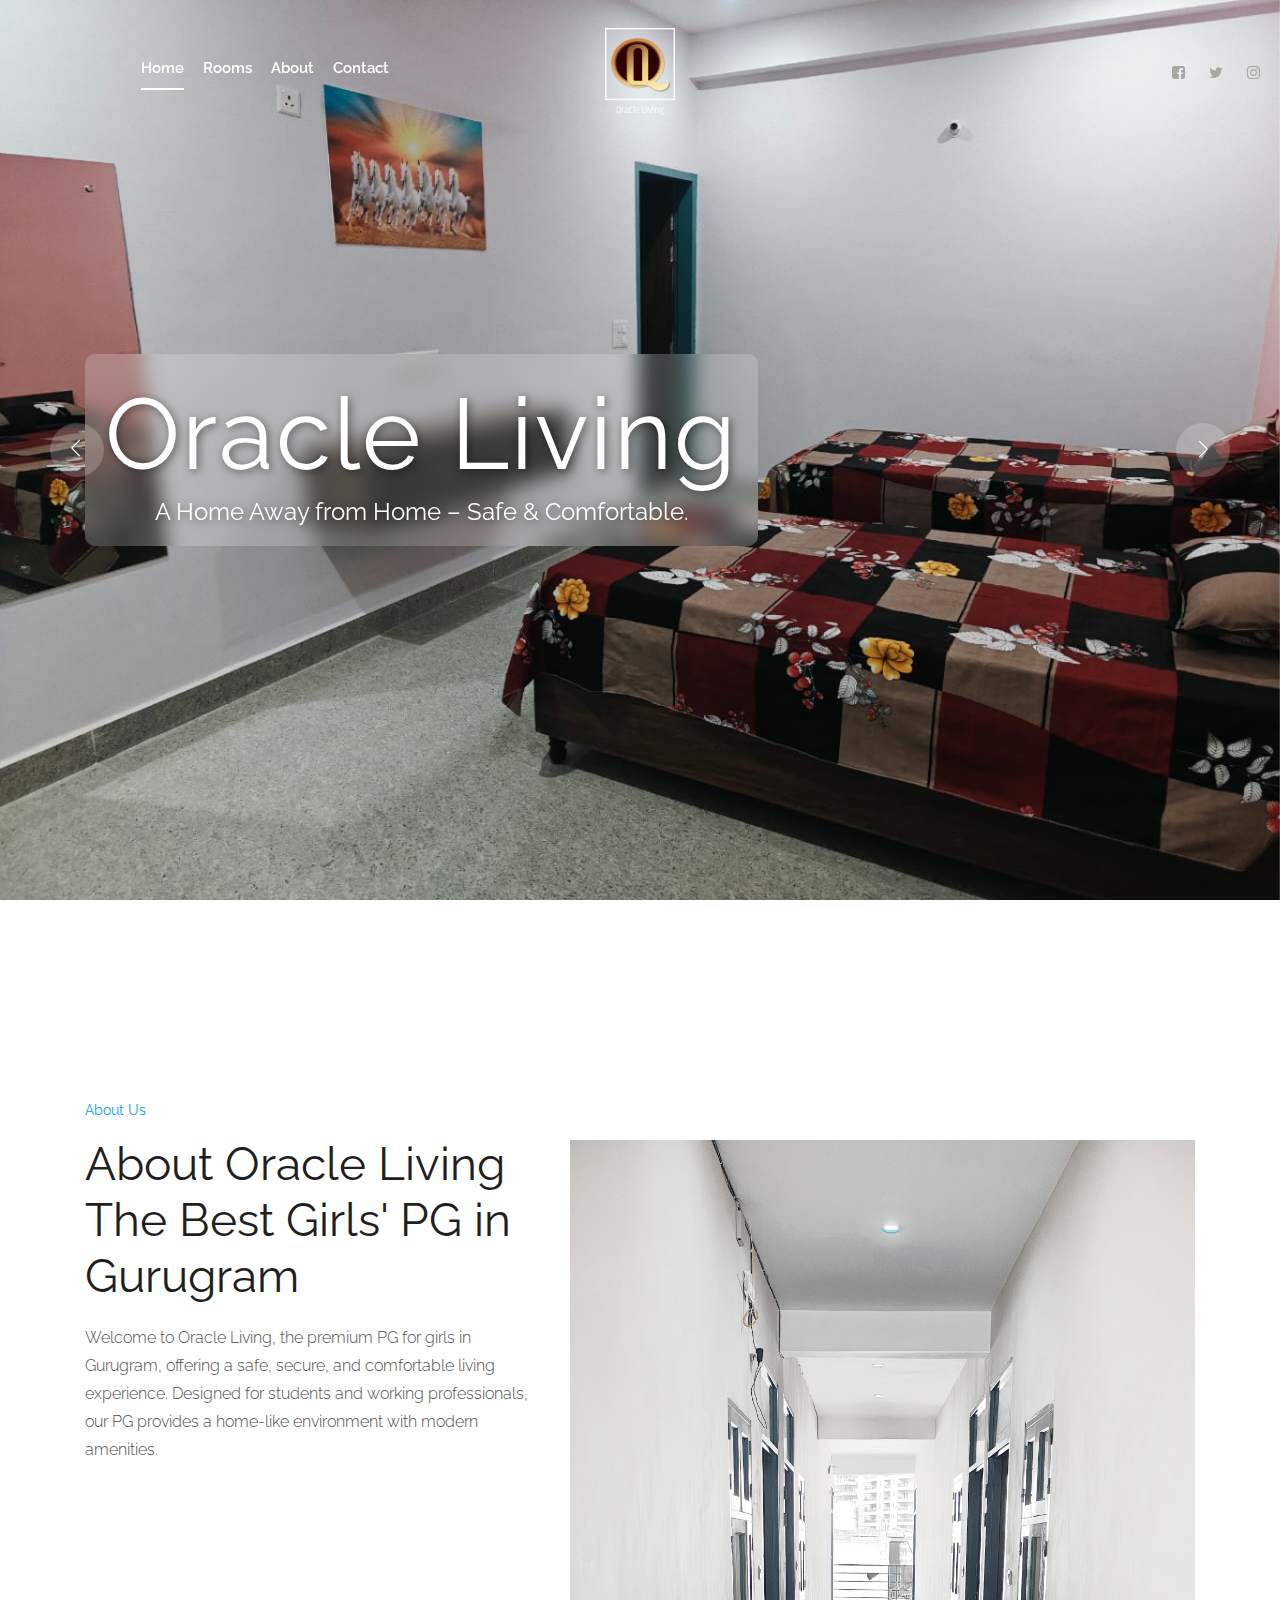
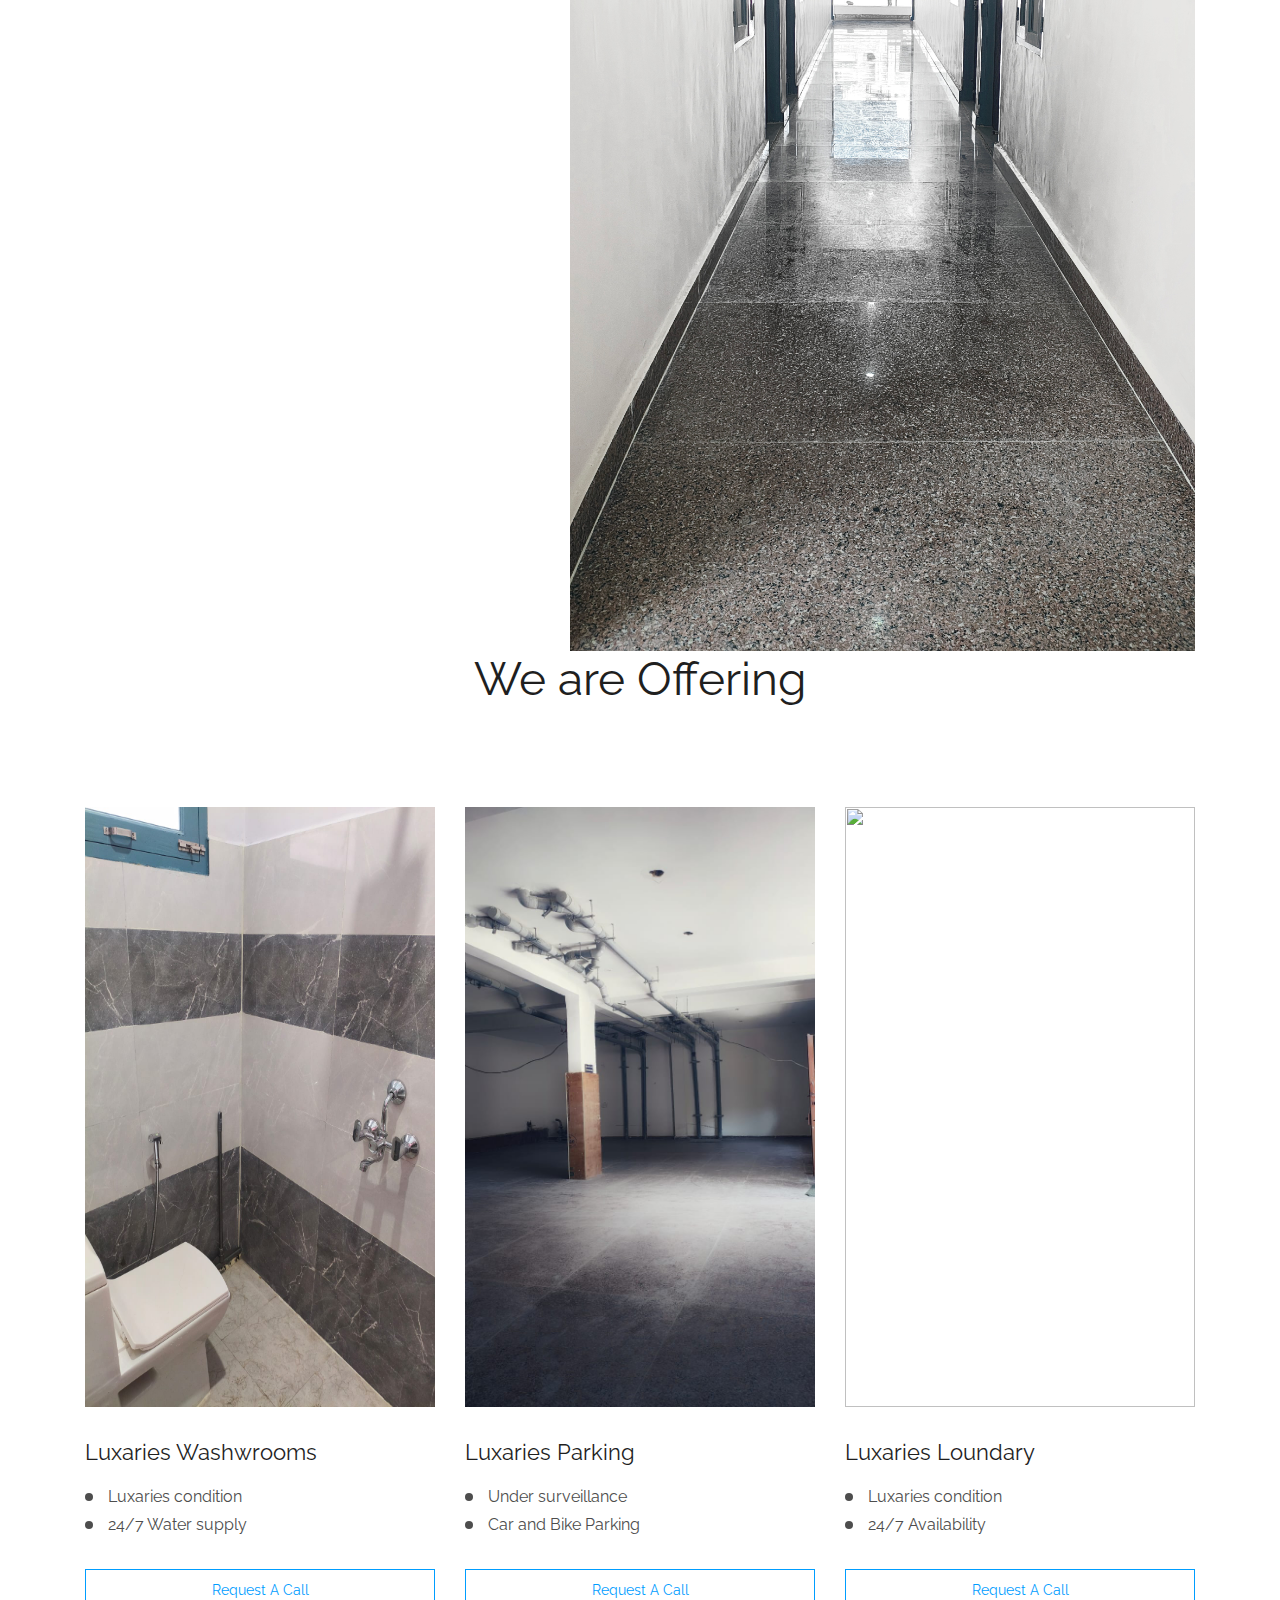
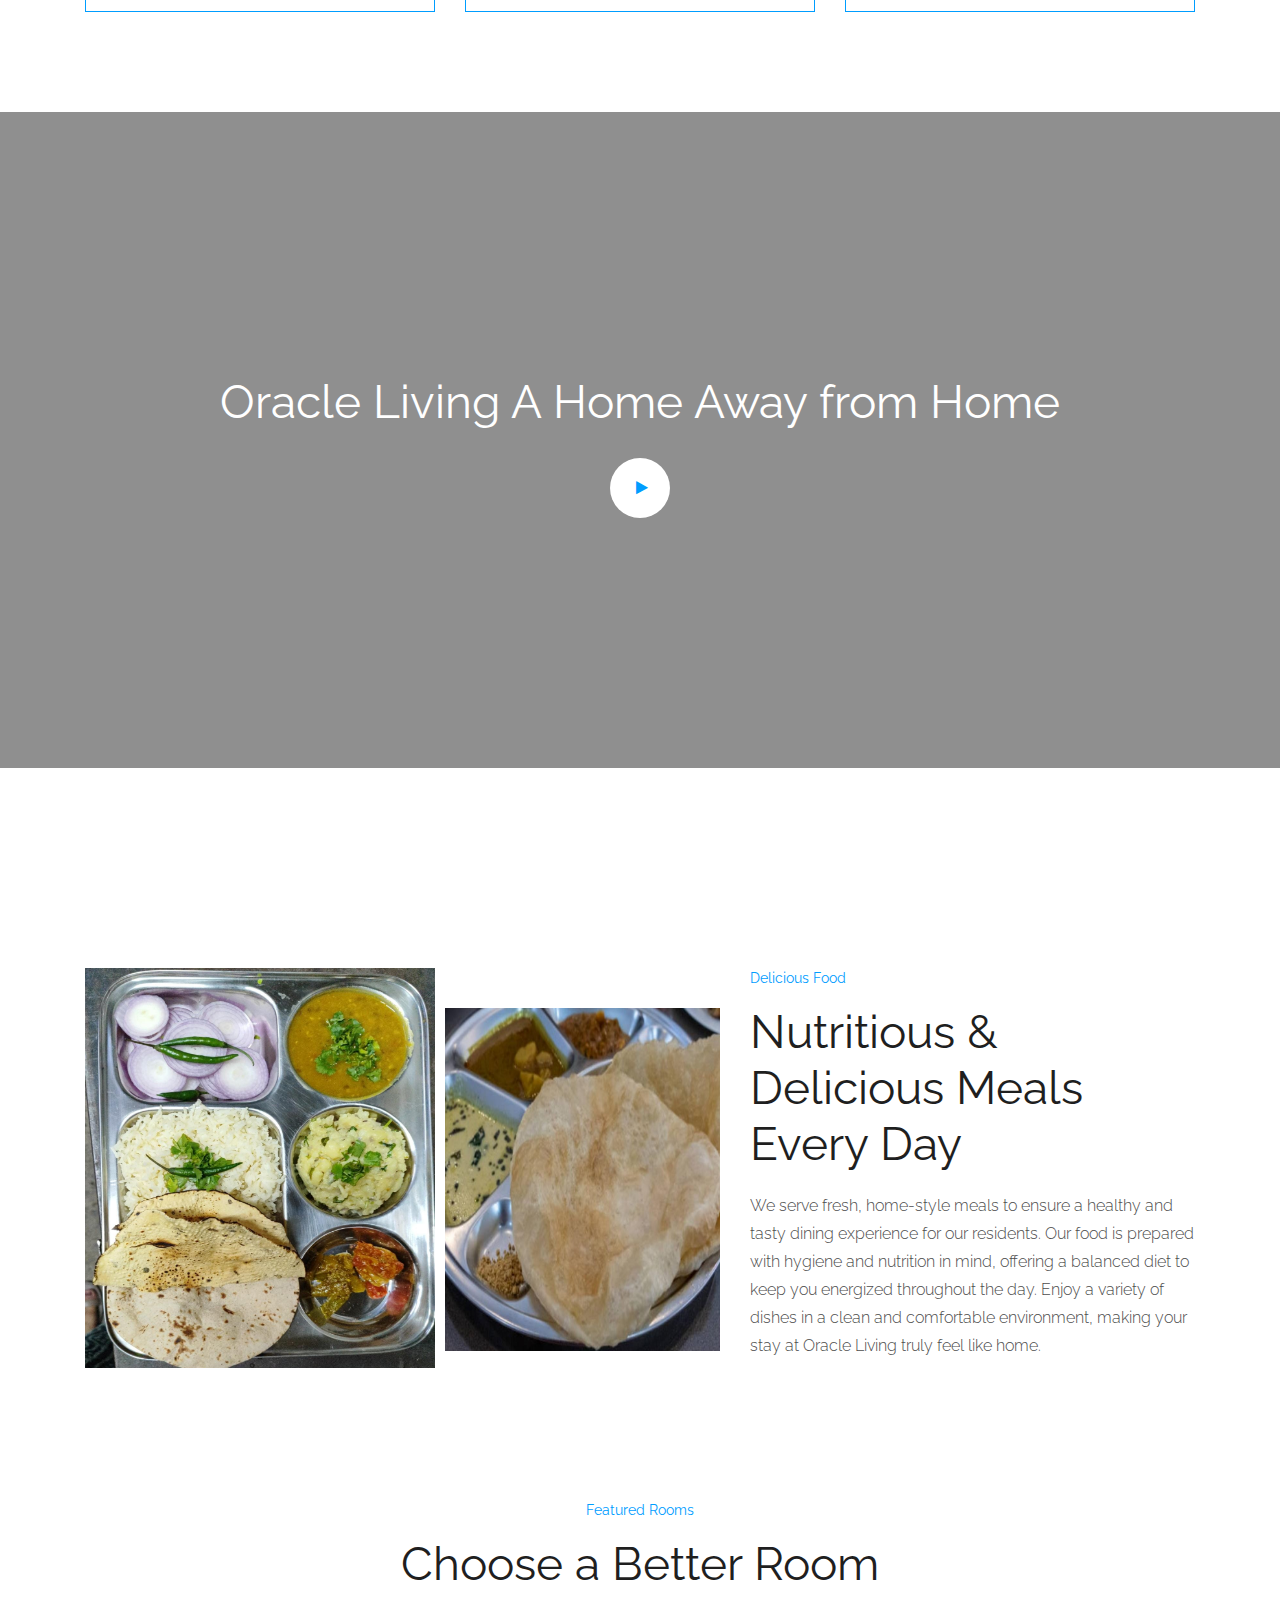
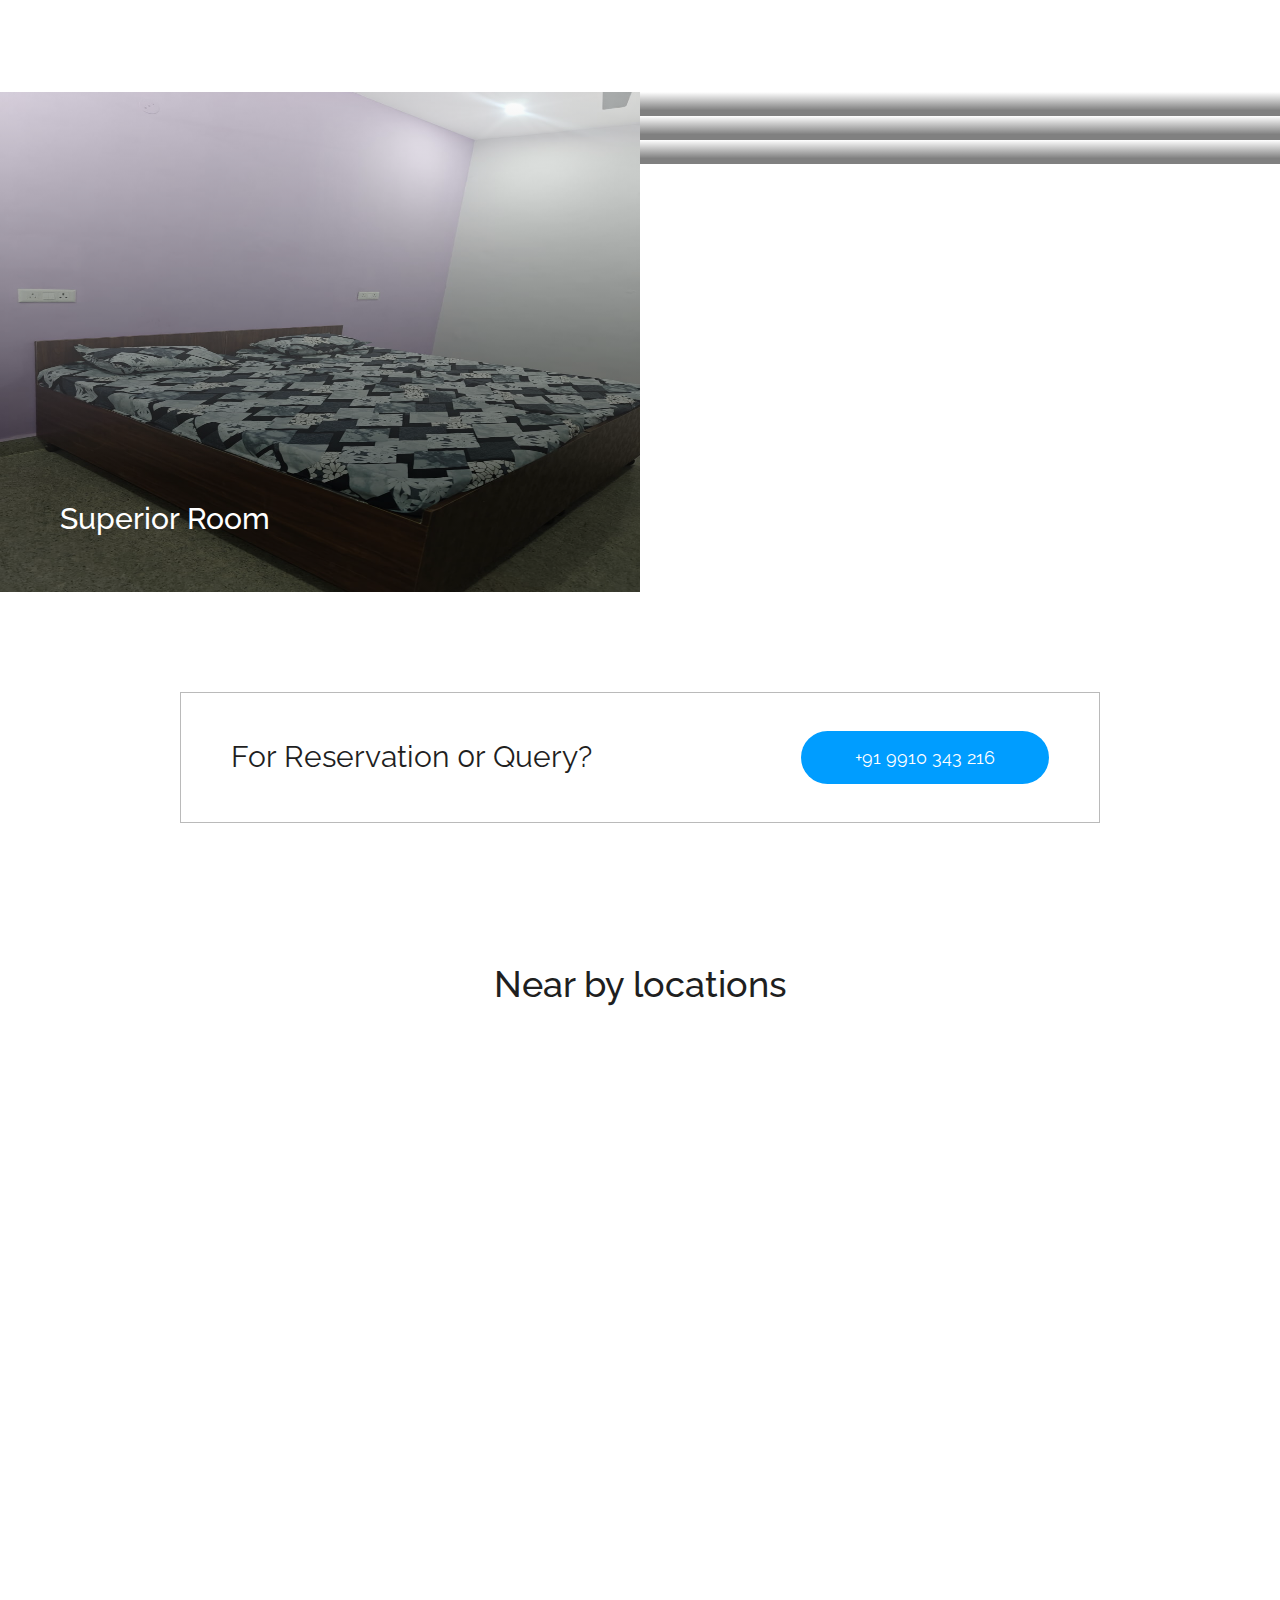
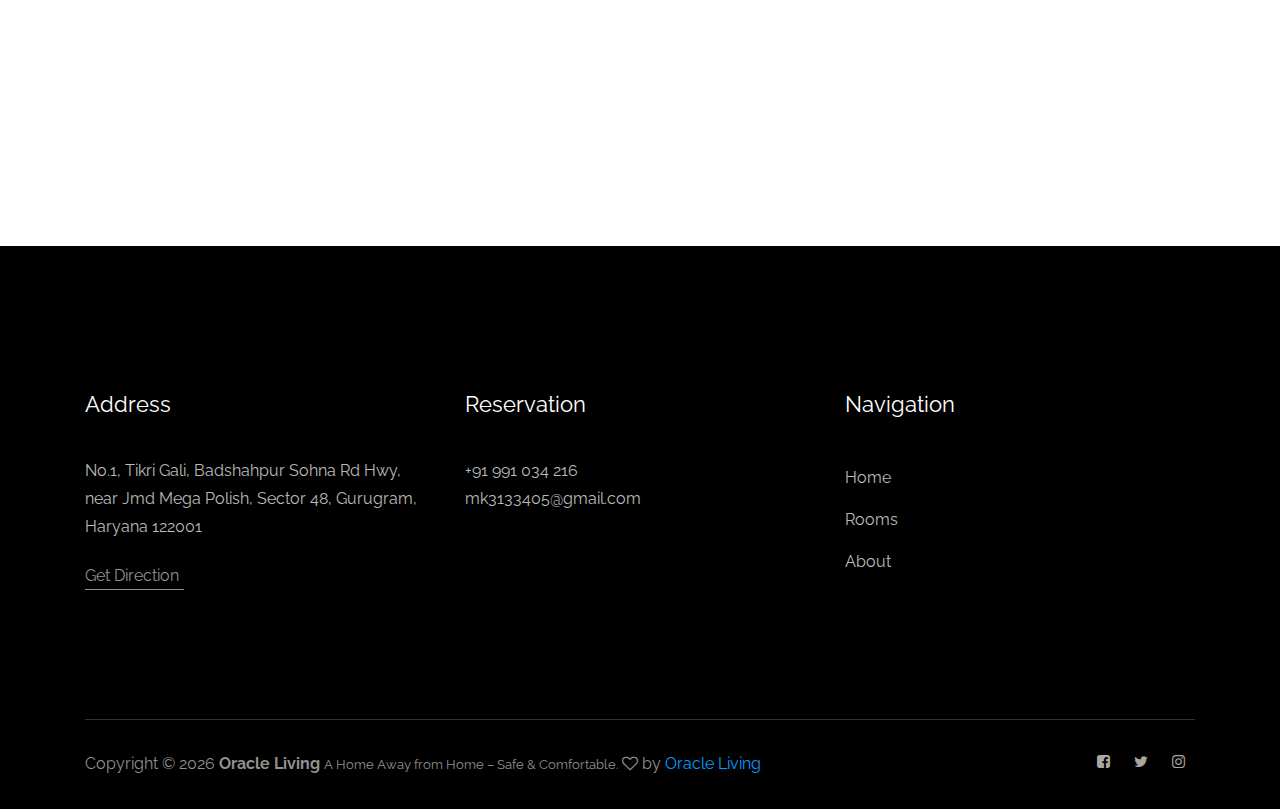
==== commit 637dd4d0: "Merge branch 'main' of https://github.com/yogesh-bhandari07/oracle-pg" ====
--- a/index.html
+++ b/index.html
@@ -250,10 +250,10 @@
           <div class="col-xl-7 col-lg-7">
             <div class="about_thumb d-flex">
               <div class="img_1">
-                <img src="img/about/about_1.jpg" alt="" />
+                <img src="img/about/about_1.jpg" alt="" loading="lazy" />
               </div>
               <div class="img_2">
-                <img src="img/about/about_2.jpg" alt="" />
+                <img src="img/about/about_2.jpg" alt="" loading="lazy" />
               </div>
             </div>
           </div>
@@ -276,7 +276,12 @@
           <div class="col-xl-4 col-md-4">
             <div class="single_offers">
               <div class="about_thumb">
-                <img src="img/offers/1.jpg" height="600" alt="" />
+                <img
+                  src="img/offers/1.jpg"
+                  height="600"
+                  alt=""
+                  loading="lazy"
+                />
               </div>
               <h3>Luxaries Washwrooms</h3>
               <ul>
@@ -289,7 +294,12 @@
           <div class="col-xl-4 col-md-4">
             <div class="single_offers">
               <div class="about_thumb">
-                <img src="img/offers/2.jpg" height="600" alt="" />
+                <img
+                  src="img/offers/2.jpg"
+                  height="600"
+                  alt=""
+                  loading="lazy"
+                />
               </div>
               <h3>Luxaries Parking</h3>
               <ul>
@@ -302,7 +312,12 @@
           <div class="col-xl-4 col-md-4">
             <div class="single_offers">
               <div class="about_thumb">
-                <img src="img/offers/3.jpg" height="600" alt="" />
+                <img
+                  src="img/offers/3.jpg"
+                  height="600"
+                  alt=""
+                  loading="lazy"
+                />
               </div>
               <h3>Luxaries Loundary</h3>
               <ul>
@@ -405,10 +420,11 @@
                   src="img/about/1.jpg"
                   style="height: 400px; width: 350px"
                   alt=""
+                  loading="lazy"
                 />
               </div>
               <div class="img_2">
-                <img src="img/about/2.png" alt="" />
+                <img src="img/about/2.png" alt="" loading="lazy" />
               </div>
             </div>
           </div>
@@ -446,7 +462,13 @@
       <div class="rooms_here">
         <div class="single_rooms">
           <div class="room_thumb">
-            <img src="img/rooms/1.jpg" alt="" height="500" width="600" />
+            <img
+              src="img/rooms/1.jpg"
+              alt=""
+              height="500"
+              width="600"
+              loading="lazy"
+            />
             <div
               class="room_heading d-flex justify-content-between align-items-center"
             >
@@ -459,12 +481,38 @@
         </div>
         <div class="single_rooms">
           <div class="room_thumb">
-            <img src="img/rooms/2.jpg" alt="" height="500" width="600" />
+            <img src="img/rooms/2.png" alt="" />
             <div
               class="room_heading d-flex justify-content-between align-items-center"
             >
               <div class="room_heading_inner">
                 <h3>Deluxe Room</h3>
+              </div>
+              <a href="#" class="line-button">Request a call</a>
+            </div>
+          </div>
+        </div>
+        <div class="single_rooms">
+          <div class="room_thumb">
+            <img src="img/rooms/3.png" alt="" loading="lazy" />
+            <div
+              class="room_heading d-flex justify-content-between align-items-center"
+            >
+              <div class="room_heading_inner">
+                <h3>Signature Room</h3>
+              </div>
+              <a href="#" class="line-button">Request a call</a>
+            </div>
+          </div>
+        </div>
+        <div class="single_rooms">
+          <div class="room_thumb">
+            <img src="img/rooms/4.png" alt="" loading="lazy" />
+            <div
+              class="room_heading d-flex justify-content-between align-items-center"
+            >
+              <div class="room_heading_inner">
+                <h3>Couple Room</h3>
               </div>
               <a href="#" class="line-button">Request a call</a>
             </div>
@@ -505,31 +553,31 @@
     <!-- instragram_area_start -->
     <div class="instragram_area">
       <div class="single_instagram">
-        <img src="img/instragram/1.jpg" height="400" alt="" />
+        <img src="img/instragram/1.jpg" height="400" alt="" loading="lazy" />
         <div class="ovrelay">
           <a href="#">GP Goingca </a>
         </div>
       </div>
       <div class="single_instagram">
-        <img src="img/instragram/2.jpeg" height="400" alt="" />
+        <img src="img/instragram/2.jpeg" height="400" alt="" loading="lazy" />
         <div class="ovrelay">
           <a href="#"> Pro Ultimate GYM </a>
         </div>
       </div>
       <div class="single_instagram">
-        <img src="img/instragram/3.jpg" height="400" alt="" />
+        <img src="img/instragram/3.jpg" height="400" alt="" loading="lazy" />
         <div class="ovrelay">
           <a href="#"> JMD Galleria </a>
         </div>
       </div>
       <div class="single_instagram">
-        <img src="img/instragram/4.png" height="400" alt="" />
+        <img src="img/instragram/4.png" height="400" alt="" loading="lazy" />
         <div class="ovrelay">
           <a href="#"> Capgemini </a>
         </div>
       </div>
       <div class="single_instagram">
-        <img src="img/instragram/5.jpg" height="400" alt="" />
+        <img src="img/instragram/5.jpg" height="400" alt="" loading="lazy" />
         <div class="ovrelay">
           <a href="#"> JMD Megapolis </a>
         </div>
@@ -537,31 +585,31 @@
     </div>
     <div class="instragram_area">
       <div class="single_instagram">
-        <img src="img/instragram/6.jpeg" height="400" alt="" />
+        <img src="img/instragram/6.jpeg" height="400" alt="" loading="lazy" />
         <div class="ovrelay">
           <a href="#"> Candor </a>
         </div>
       </div>
       <div class="single_instagram">
-        <img src="img/instragram/7.jpeg" height="400" alt="" />
+        <img src="img/instragram/7.jpeg" height="400" alt="" loading="lazy" />
         <div class="ovrelay">
           <a href="#"> D Mart </a>
         </div>
       </div>
       <div class="single_instagram">
-        <img src="img/instragram/8.jpeg" height="400" alt="" />
+        <img src="img/instragram/8.jpeg" height="400" alt="" loading="lazy" />
         <div class="ovrelay">
           <a href="#">MC D </a>
         </div>
       </div>
       <div class="single_instagram">
-        <img src="img/instragram/9.jpg" height="400" alt="" />
+        <img src="img/instragram/9.jpg" height="400" alt="" loading="lazy" />
         <div class="ovrelay">
           <a href="#"> Spaze IT Park </a>
         </div>
       </div>
       <div class="single_instagram">
-        <img src="img/instragram/10.jpeg" height="400" alt="" />
+        <img src="img/instragram/10.jpeg" height="400" alt="" loading="lazy" />
         <div class="ovrelay">
           <a href="#"> Spinny </a>
         </div>
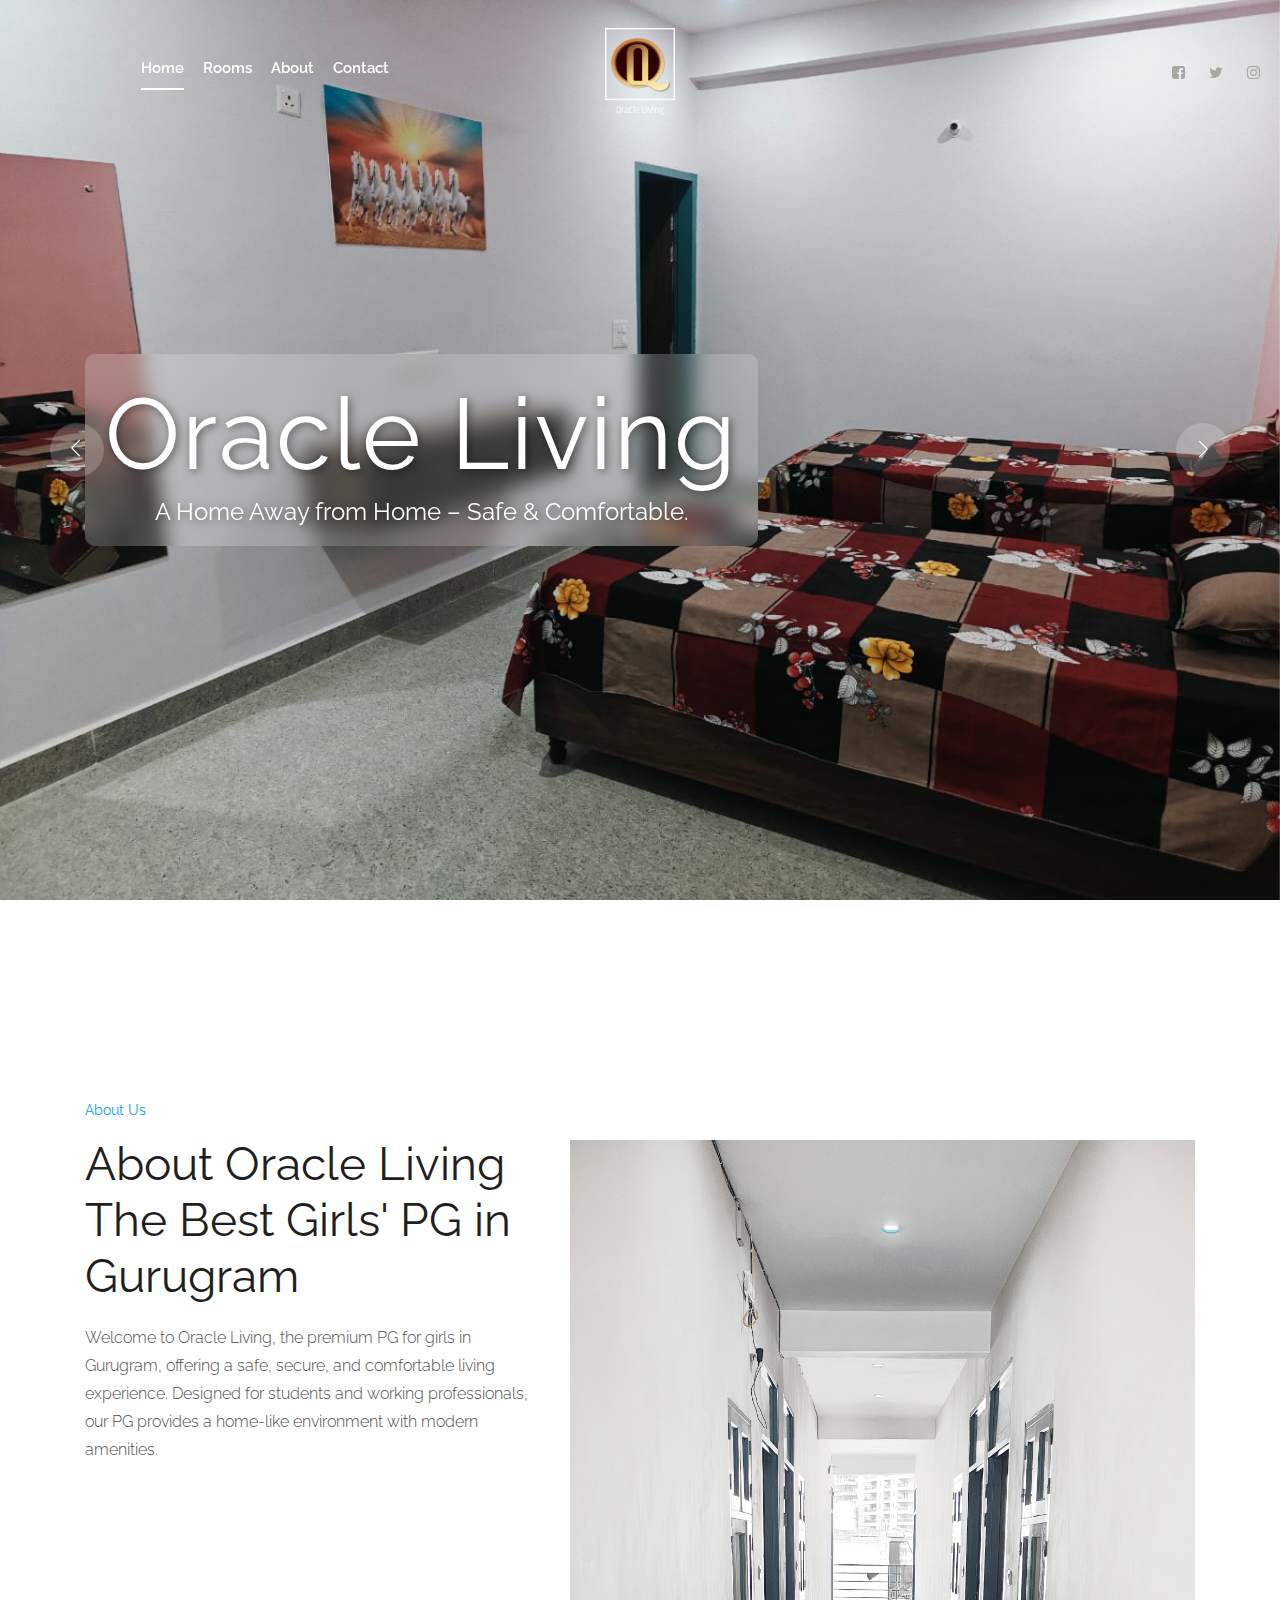
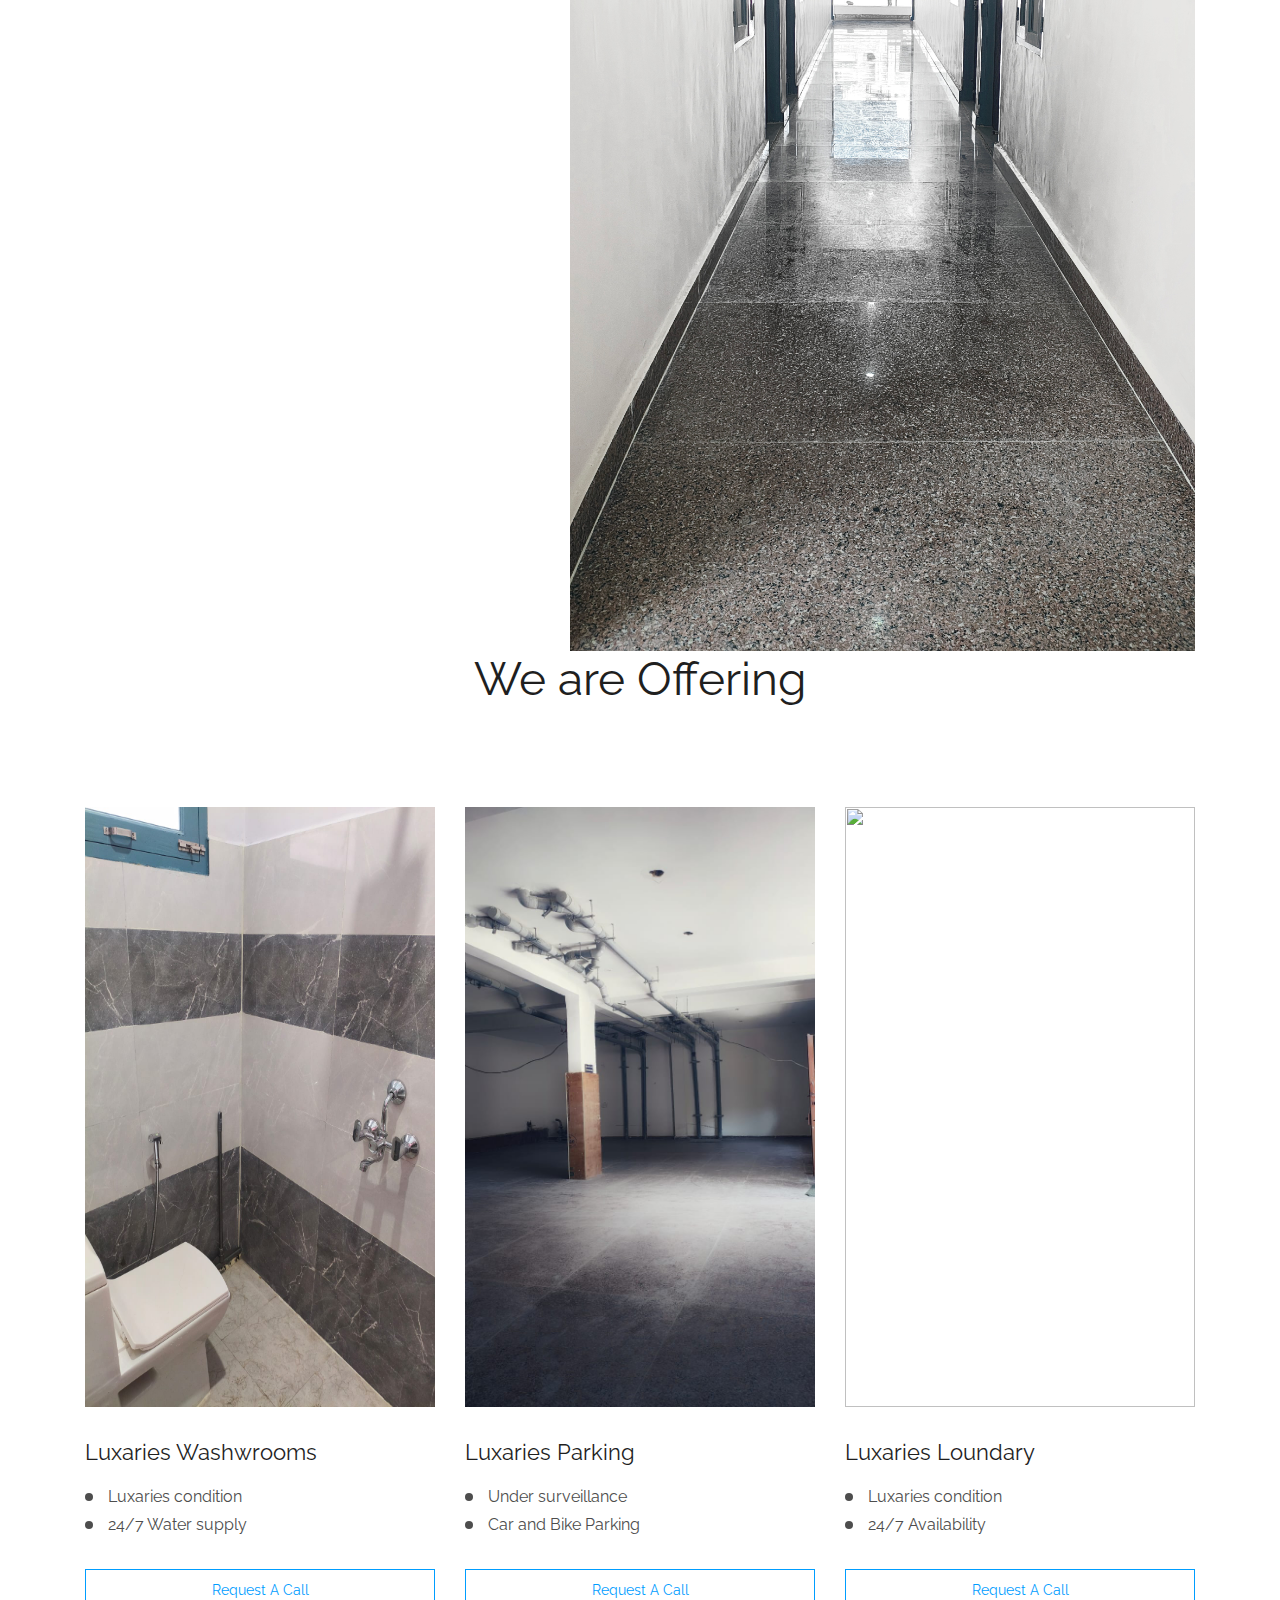
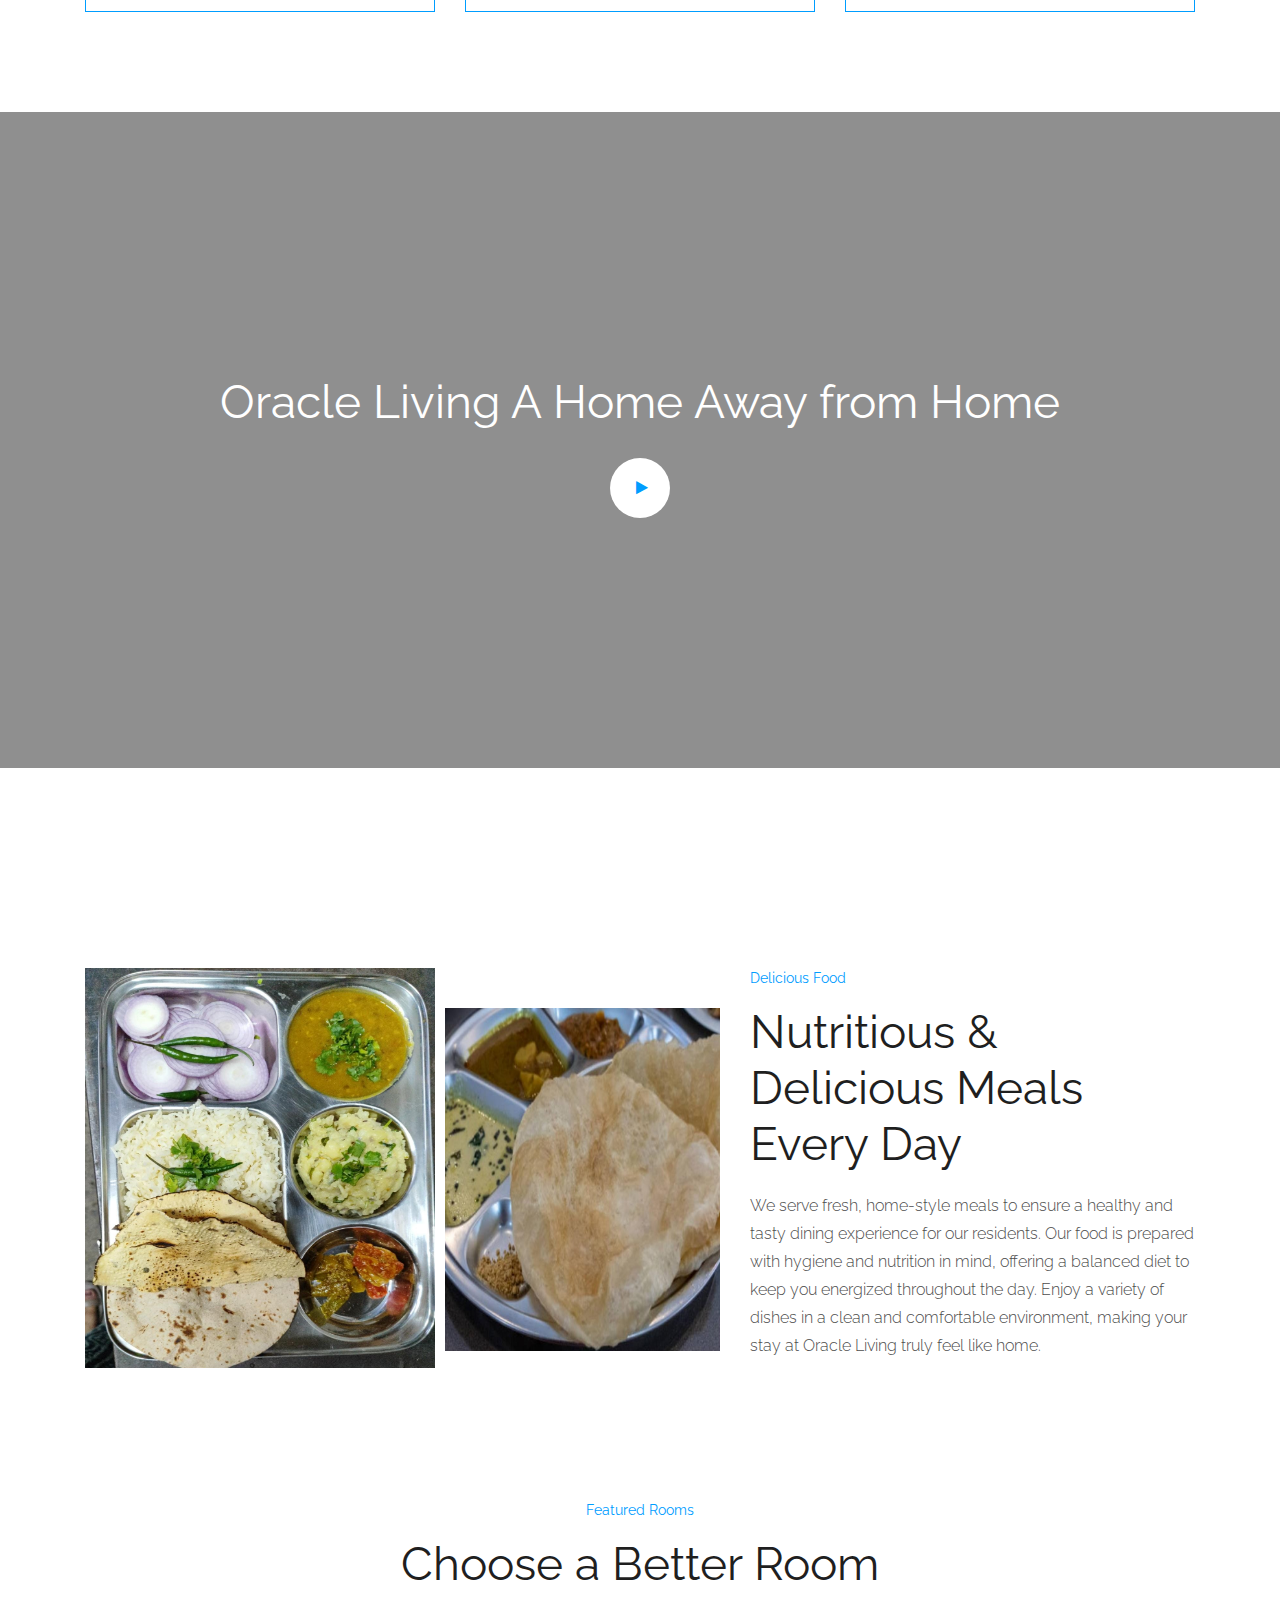
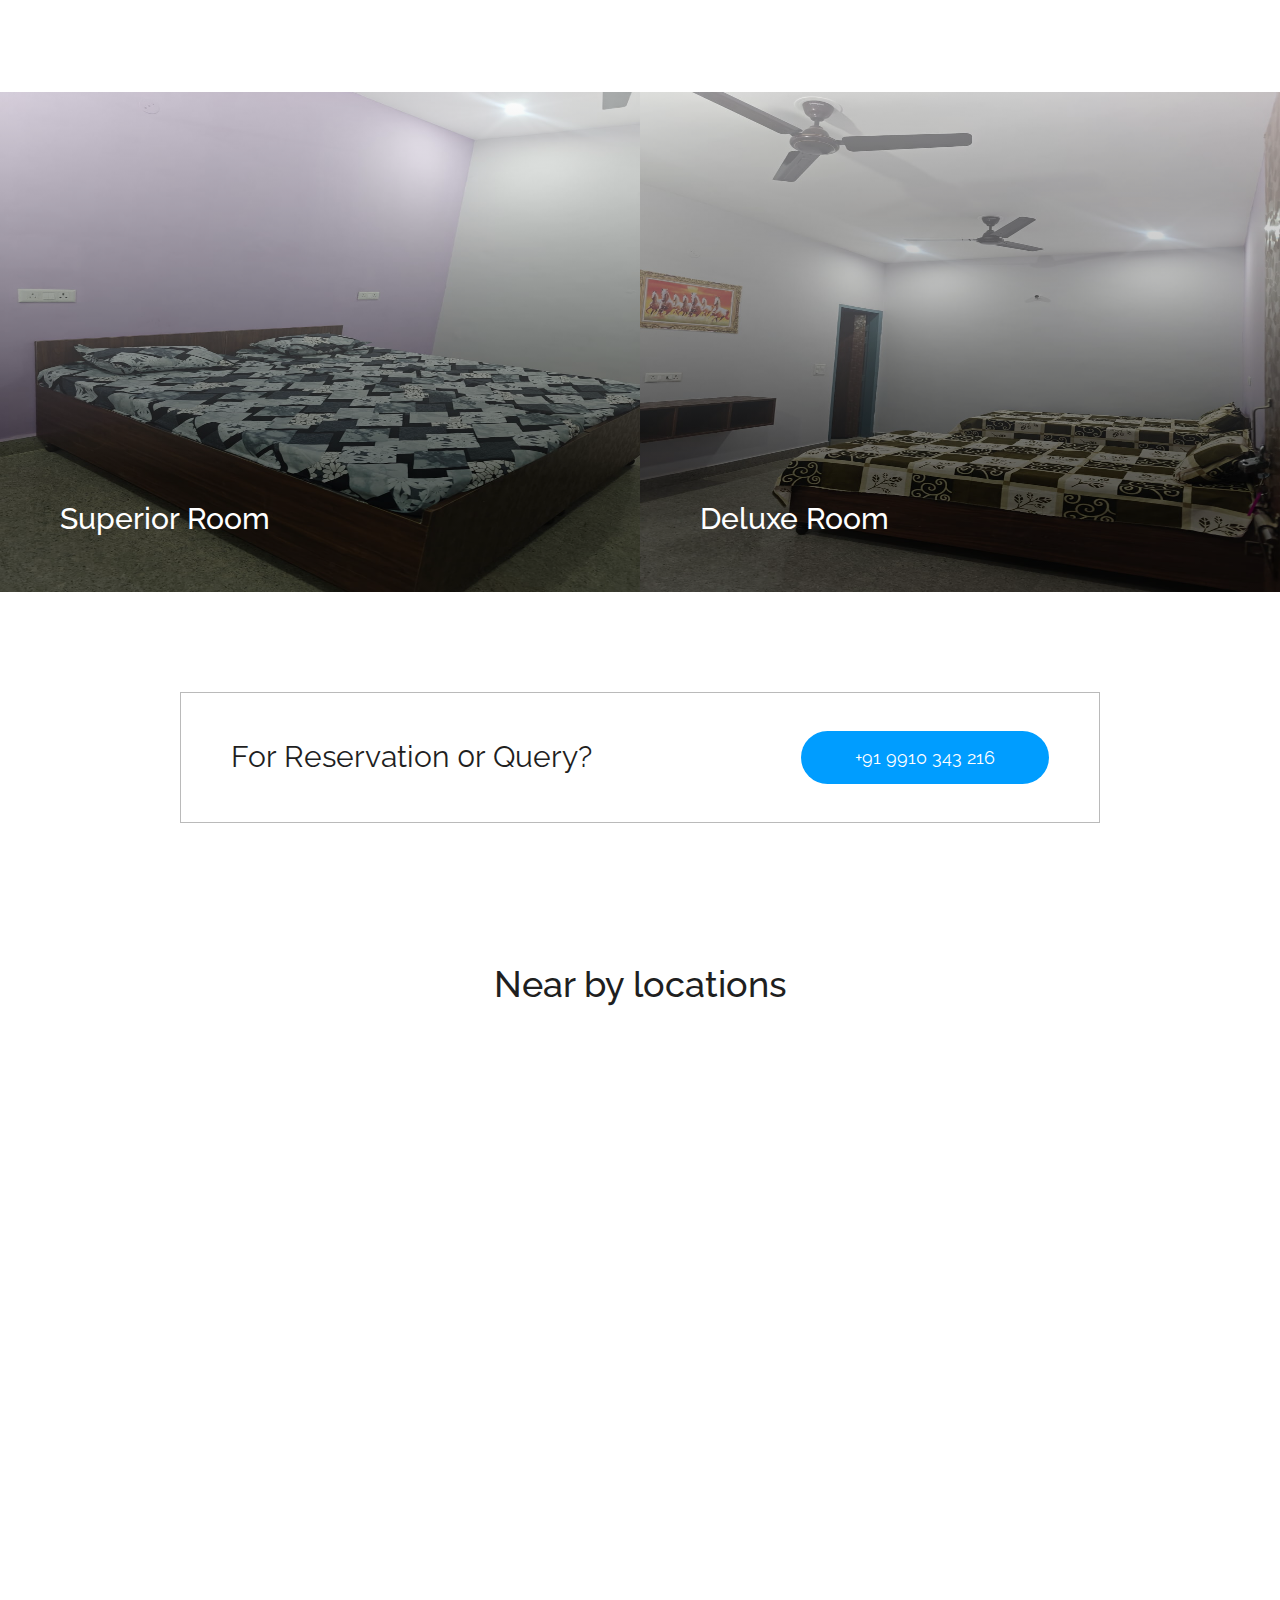
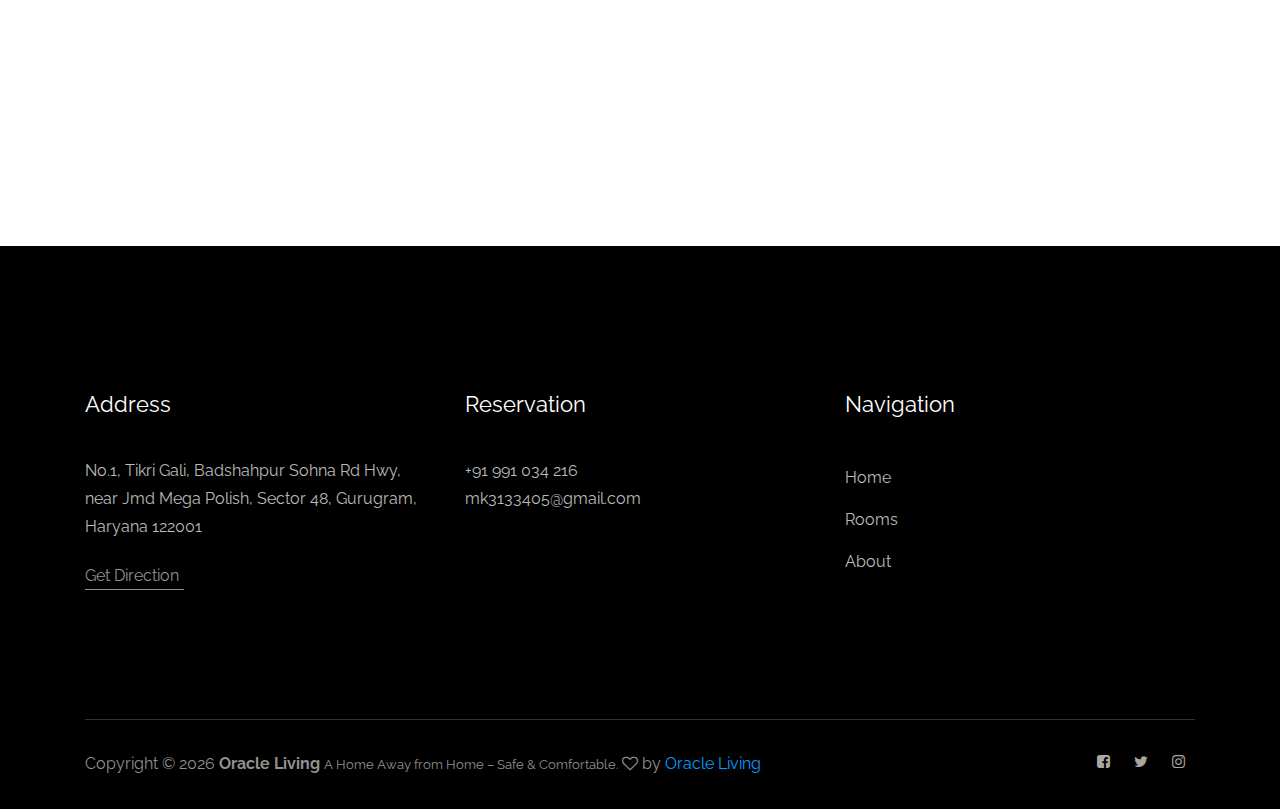
==== commit c23287c2: "done" ====
--- a/index.html
+++ b/index.html
@@ -481,38 +481,18 @@
         </div>
         <div class="single_rooms">
           <div class="room_thumb">
-            <img src="img/rooms/2.png" alt="" />
+            <img
+              src="img/rooms/2.jpg"
+              alt=""
+              height="500"
+              width="600"
+              loading="lazy"
+            />
             <div
               class="room_heading d-flex justify-content-between align-items-center"
             >
               <div class="room_heading_inner">
                 <h3>Deluxe Room</h3>
-              </div>
-              <a href="#" class="line-button">Request a call</a>
-            </div>
-          </div>
-        </div>
-        <div class="single_rooms">
-          <div class="room_thumb">
-            <img src="img/rooms/3.png" alt="" loading="lazy" />
-            <div
-              class="room_heading d-flex justify-content-between align-items-center"
-            >
-              <div class="room_heading_inner">
-                <h3>Signature Room</h3>
-              </div>
-              <a href="#" class="line-button">Request a call</a>
-            </div>
-          </div>
-        </div>
-        <div class="single_rooms">
-          <div class="room_thumb">
-            <img src="img/rooms/4.png" alt="" loading="lazy" />
-            <div
-              class="room_heading d-flex justify-content-between align-items-center"
-            >
-              <div class="room_heading_inner">
-                <h3>Couple Room</h3>
               </div>
               <a href="#" class="line-button">Request a call</a>
             </div>
